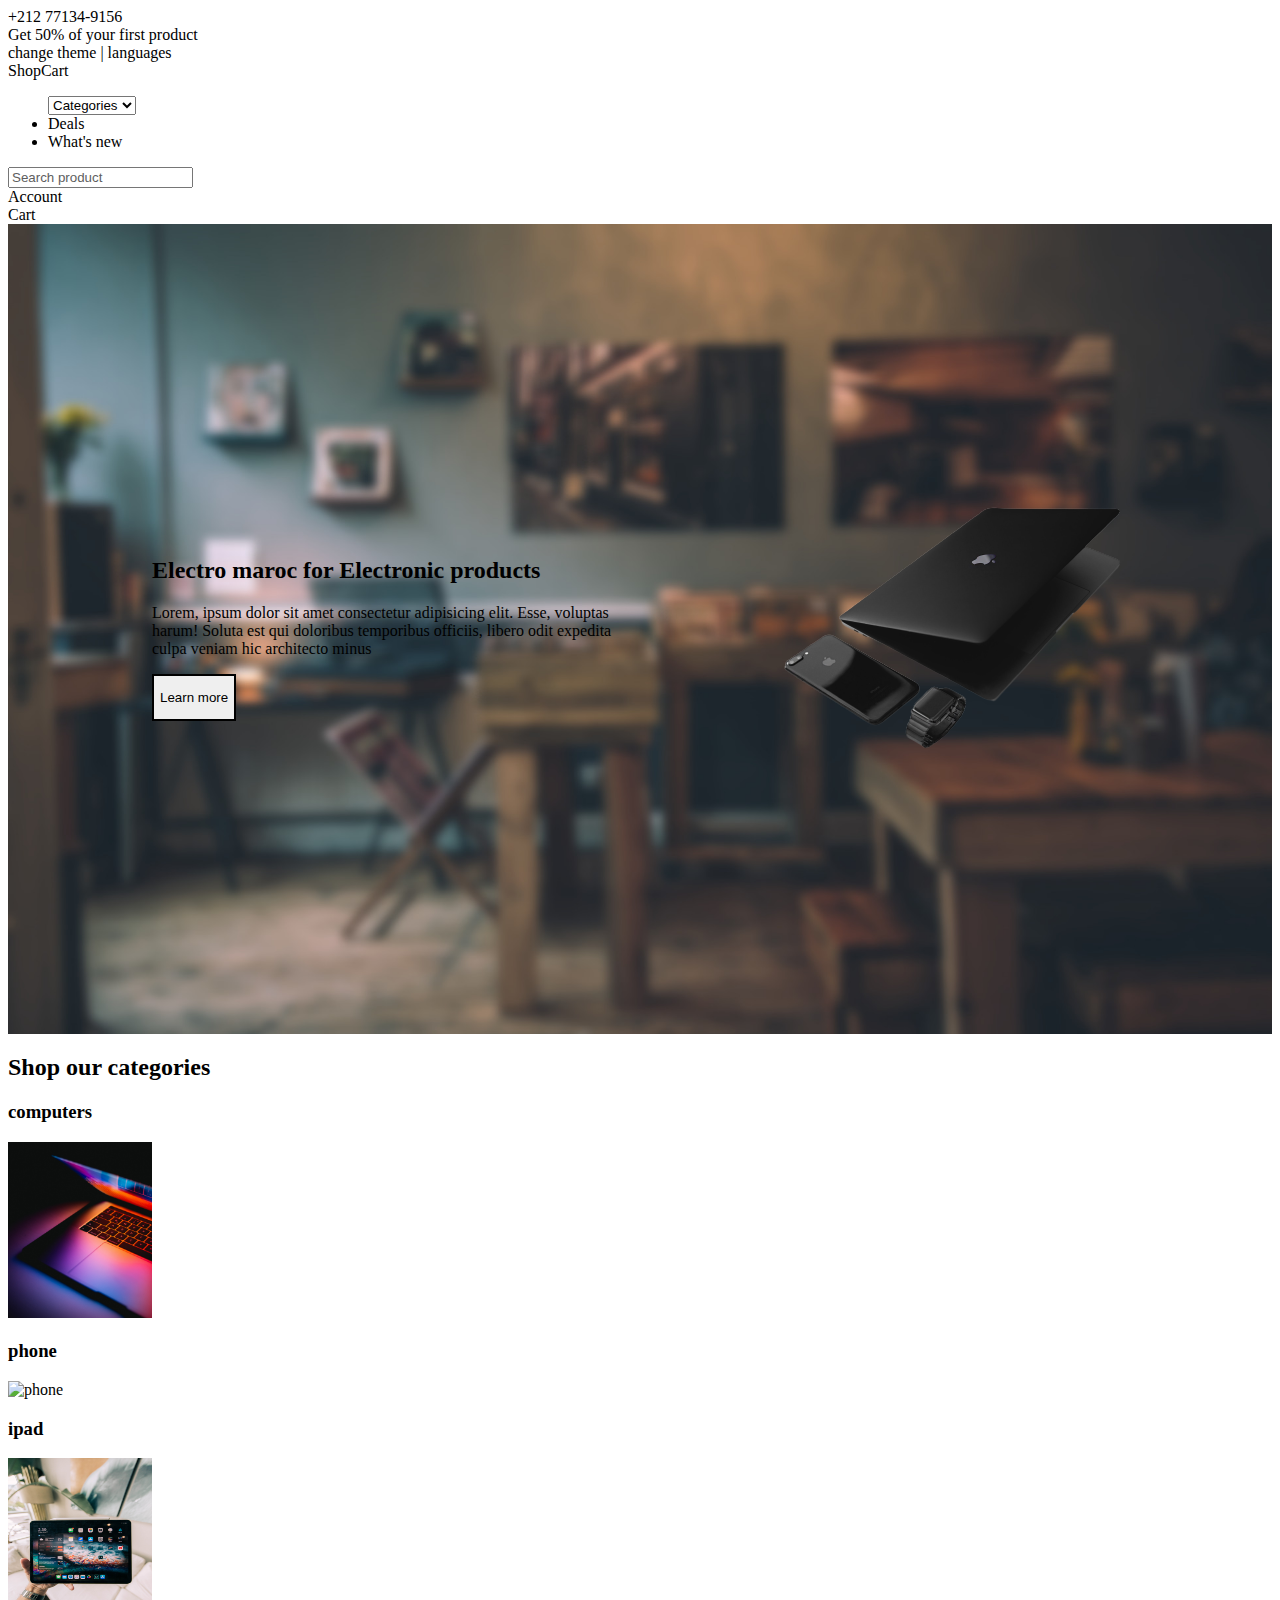
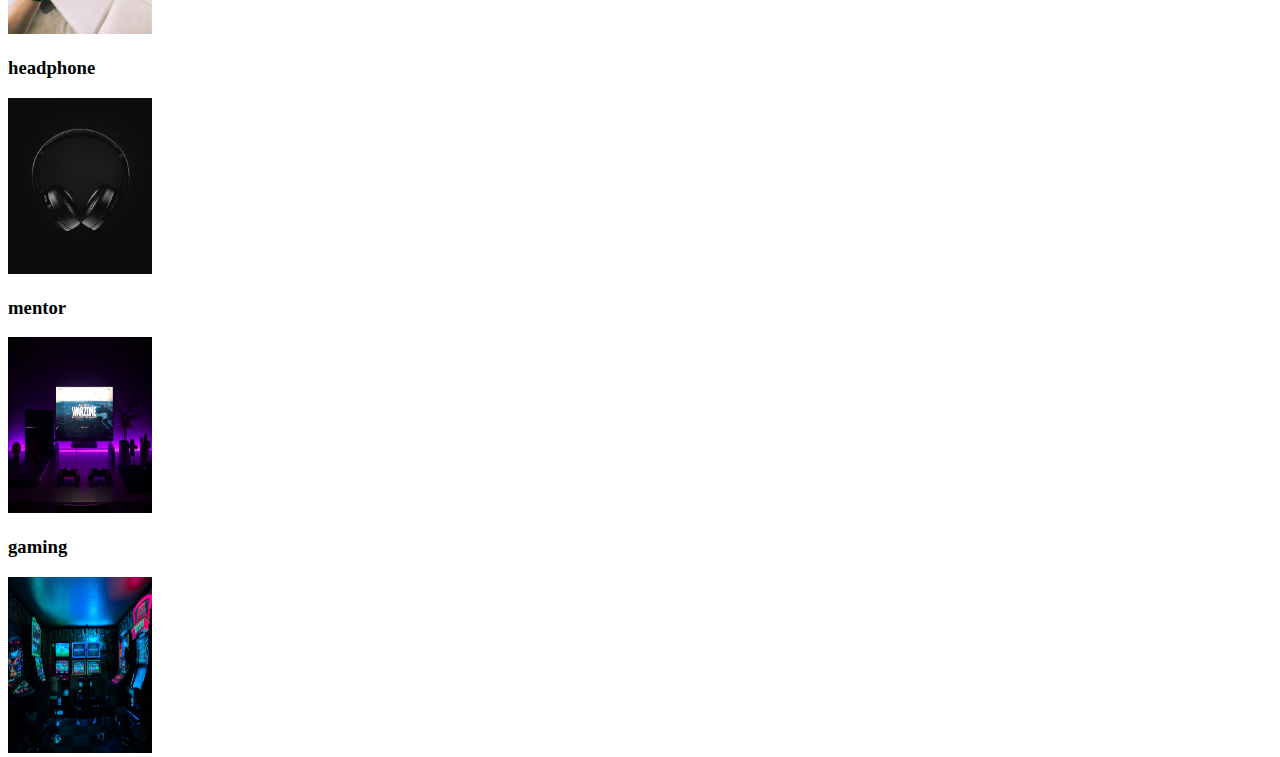
==== view/index.html @ 546fd768 "Getting started with categories" ====
<!DOCTYPE html>
<html lang="en">
<head>
    <meta charset="UTF-8">
    <meta http-equiv="X-UA-Compatible" content="IE=edge">
    <meta name="viewport" content="width=device-width, initial-scale=1.0">
    <title>E-commerce</title>
    <link rel="stylesheet" href="./assets/css/styles.css"></link>
    <link rel="stylesheet" href="./assets/css/tailwind.css">
    <script src="https://cdn.tailwindcss.com"></script>
    <script src="https://kit.fontawesome.com/28113ccba1.js" crossorigin="anonymous"></script>
</head>
<body>




    

    <nav class="navbar font-mono">

        <!-- First section of navbar -->
        <div class="F-navbar bg-green-900 container mx-auto px-12 flex justify-between">
            
            <div class="phone">
                <i class="fa-sharp fa-solid fa-phone text-white"></i>
                <span class="text-white">+212 77134-9156</span>
            </div>

            <div class="announce text-white">Get 50% of your first product</div>

            <div class="options text-white"><span><a>change theme</a></span> | <span><a>languages</a></span></div>
            
        </div>

        <!-- Second section of navbar -->

        <div class="S-navbar h-16 flex justify-around items-center">

            <div class="logo">ShopCart</div>

            <div class="list w-72">

                <ul class="flex justify-between">
                    <select class="cursor-pointer bg-inherit " >
                        <option value="">Categories</option>
                        <option value="">Computers</option>
                        <option value="">Phones</option>
                        <option value="">Tablets</option>
                    </select>
                    <li class="cursor-pointer">Deals</li>
                    <li class="cursor-pointer">What's new</li>
                </ul>

            </div>

            <div class="search relative ">
                <input type="text" class="search-input rounded-full w-64 h-8 text-center bg-gray-200" placeholder="Search product" id="searchInput"/>
                <i class="fa-solid fa-magnifying-glass absolute right-px top-2"></i>
            </div> 

            <div class="features flex justify-between">

                <div class="account flex mx-4 cursor-pointer">
                    <i class="fa-solid fa-user"></i>
                    <span>Account</span>
                </div>

                <div class="cart flex cursor-pointer">
                    <i class="fa-solid fa-cart-shopping"></i>
                    <span>Cart</span>
                </div>
            </div>

        </div>

    </nav>

    <!-- Start hero section -->

    <header class="hero-section relative flex justify-around" style="height: 90vh;">
        
        <div class="content flex flex-col flex-wrap w-96 ">
            <h2 class="text-white text-5xl font-mon mb-12">Electro maroc for <span class="text-lime-200">Electronic</span> products</h2>
            <p class="mb-12 font-semibold text-white">Lorem, ipsum dolor sit amet consectetur adipisicing elit. Esse, voluptas harum! Soluta est qui doloribus temporibus officiis, libero odit expedita culpa veniam hic architecto minus</p>
            <button class="h-btn font-mon flex flex-start w-32 h-8 rounded-full text-lime-300" style="border: 2px solid ;"><p class="text-white mr-6">Learn more</p></button>
        </div>

        <div class="next-to-content ">
            <img src="./assets/images/hero-next-image.png" />
        </div>
        
    </header>

    <!-- Start categories  -->


    <section class="categories">

        <h2>Shop our categories</h2>

        <div class="categories-list flex justify-around m-auto">

            <!-- Category -->
            <div class="computer-cate">

                <h3>computers</h3>
                <img src="./assets/images/computer.jpg" alt="computer">
            </div>

            <!-- Category -->
            <div class="phone-cate">

                <h3>phone</h3>
                <img src="./assets/images/phones.jpg" alt="phone">
            </div>

            <!-- Category -->
            <div class="ipad-cate">

                <h3>ipad</h3>
                <img src="./assets/images/ipad.jpg" alt="ipad">
            </div>

            <!-- Category -->
            <div class="headphone-cate">

                <h3>headphone</h3>
                <img src="./assets/images/headphone.jpg" alt="headphone">
            </div>

            <!-- Category -->
            <div class="mentor-cate">

                <h3>mentor</h3>
                <img src="./assets/images/mentor.jpg" alt="mentor">
            </div>

            <!-- Category -->
            <div class="gamig-cate">

                <h3>gaming</h3>
                <img src="./assets/images/gaming.jpg" alt="gaming">
            </div>



        </div>
    </section>


    <!-- Link javascript files -->    
    <script src="./assets/javascript/script.js"></script>
</body>
</html>
---- view/assets/css/styles.css ----
/* == Start hero section == */ 

.hero-section
{
    background-image: url(../images/heroImage.jpg);
    background-size:cover;
    display: flex;
    align-items: center;
}


.content 
{
    margin-left: 9rem;
}


.search-input::placeholder
{
    color: #5e5e5e;
}
.h-btn:hover 
{
    color: rgb(0, 125, 0);
    transition: all .7s;
}

/* == Animation classes == */

.show
{
    opacity: 1;
}

.hidden 
{
    opacity: 0;
    transition: all 1s;
}


/* == Styling categories == */

.categories
{
    height: 70vh;
}
.categories .categories-list  img 
{
    width: 9rem;
    height: 11rem;
}
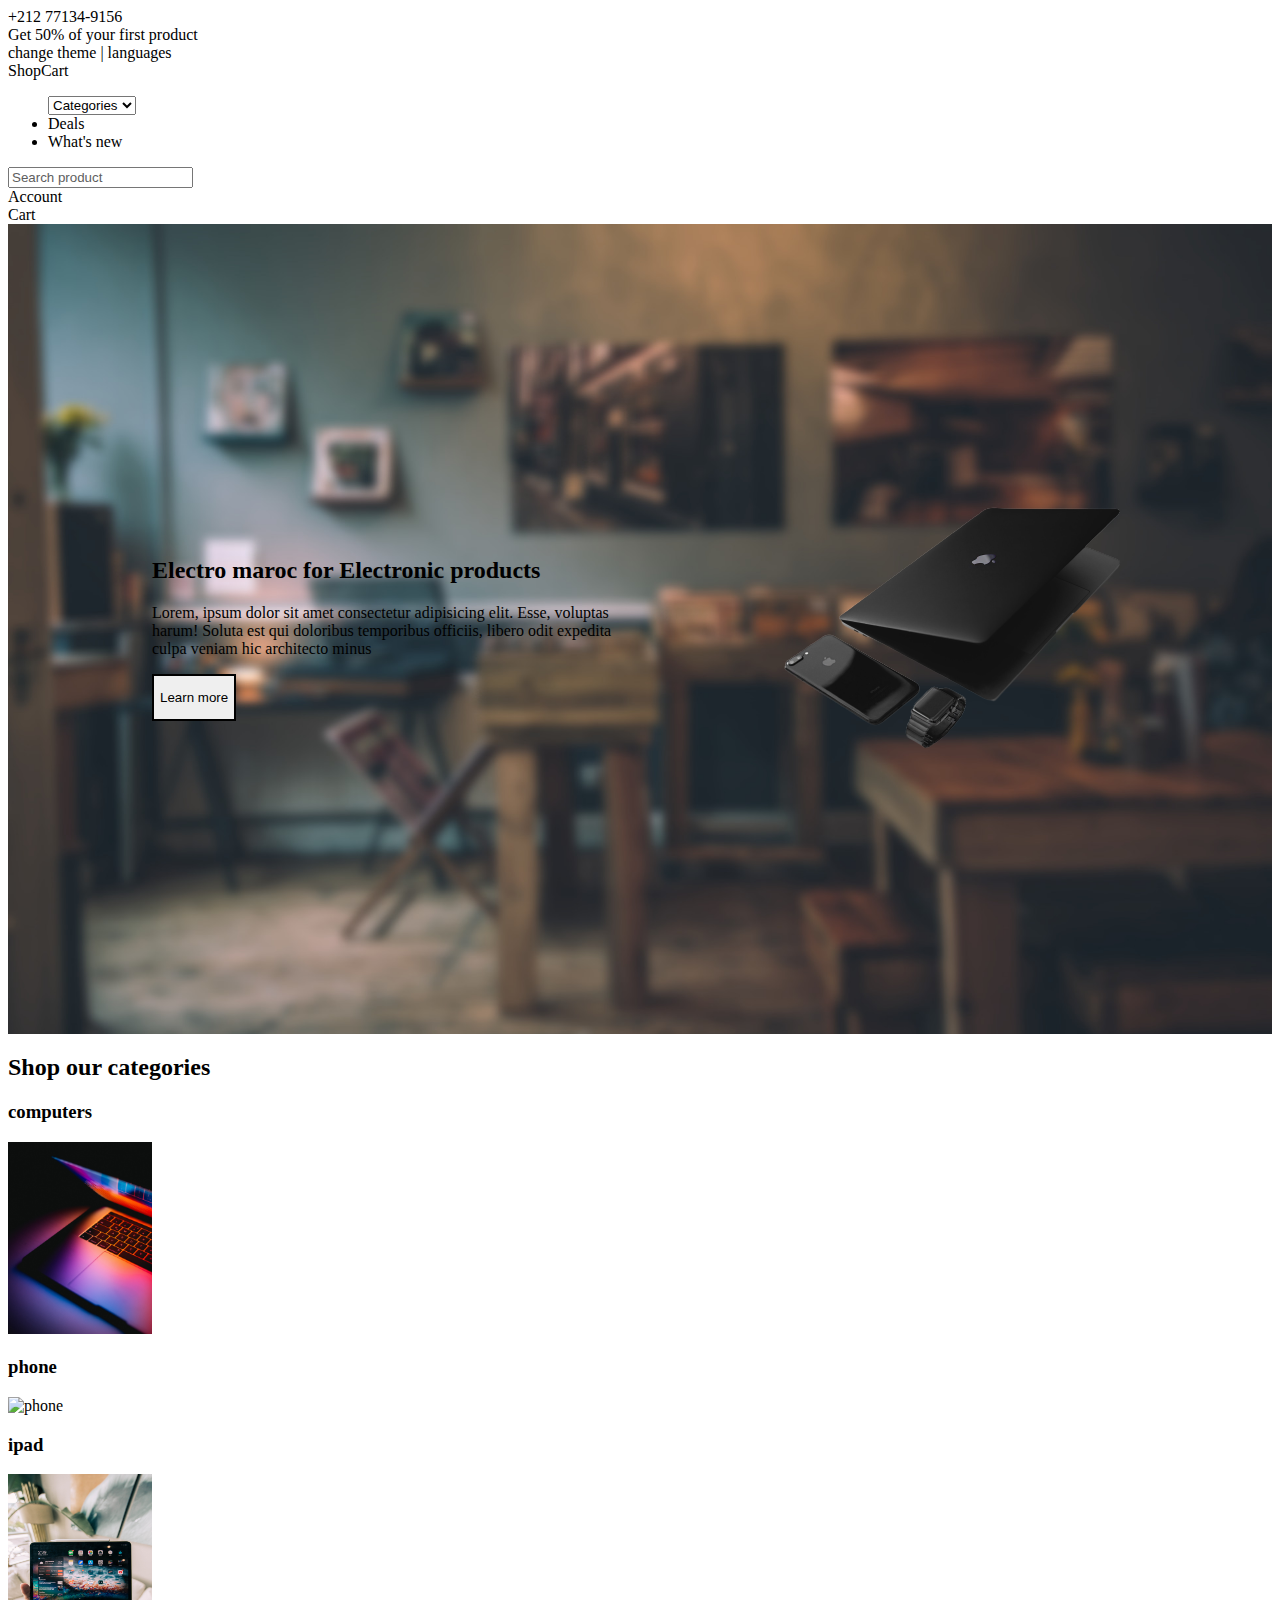
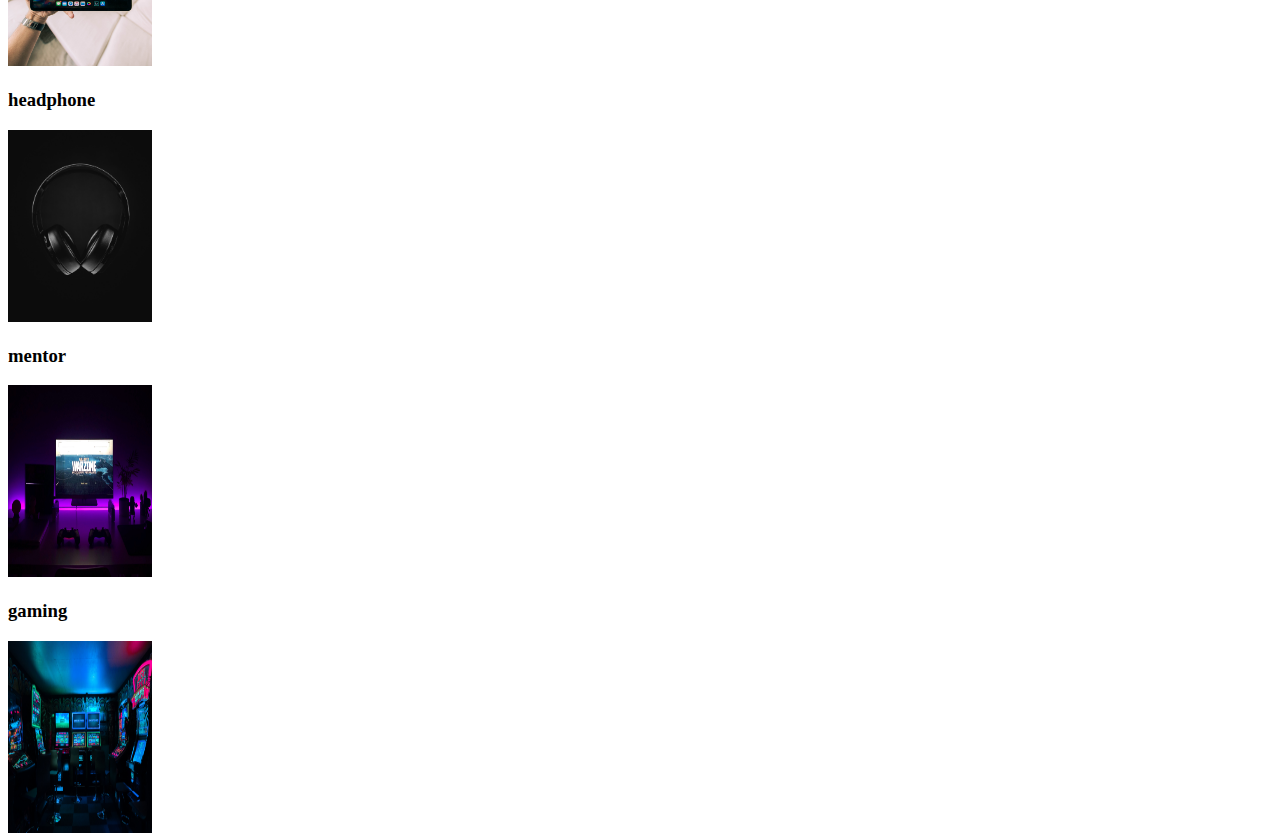
==== commit c7b14a6a: "Add categories section with animations and hover effects with transitions" ====
--- a/view/index.html
+++ b/view/index.html
@@ -42,14 +42,14 @@
             <div class="list w-72">
 
                 <ul class="flex justify-between">
-                    <select class="cursor-pointer bg-inherit " >
+                    <select class="cursor-pointer bg-inherit hover:text-lime-700 transition duration-170 ease-in-out" >
                         <option value="">Categories</option>
                         <option value="">Computers</option>
                         <option value="">Phones</option>
                         <option value="">Tablets</option>
                     </select>
-                    <li class="cursor-pointer">Deals</li>
-                    <li class="cursor-pointer">What's new</li>
+                    <li class="cursor-pointer hover:text-lime-700 hover:text-lime-700 transition duration-170 ease-in-out">Deals</li>
+                    <li class="cursor-pointer hover:text-lime-700 hover:text-lime-700 transition duration-170 ease-in-out">What's new</li>
                 </ul>
 
             </div>
@@ -61,12 +61,12 @@
 
             <div class="features flex justify-between">
 
-                <div class="account flex mx-4 cursor-pointer">
+                <div class="account flex mx-4 cursor-pointer hover:text-lime-700 transition duration-170 ease-in-out">
                     <i class="fa-solid fa-user"></i>
                     <span>Account</span>
                 </div>
 
-                <div class="cart flex cursor-pointer">
+                <div class="cart flex cursor-pointer hover:text-lime-700 transition duration-170 ease-in-out">
                     <i class="fa-solid fa-cart-shopping"></i>
                     <span>Cart</span>
                 </div>
@@ -95,52 +95,52 @@
     <!-- Start categories  -->
 
 
-    <section class="categories">
+    <section class="categories container ">
 
-        <h2>Shop our categories</h2>
+        <h2 class="my-10 mx-7 font-semibold text-neutral-700  font-sans text-2xl">Shop our categories</h2>
 
-        <div class="categories-list flex justify-around m-auto">
+        <div class="categories-list flex justify-evenly m-auto mt-3">
 
             <!-- Category -->
-            <div class="computer-cate">
+            <div class="computer-cate cursor-pointerv hover:animate-pulse">
 
-                <h3>computers</h3>
-                <img src="./assets/images/computer.jpg" alt="computer">
+                <h3 class="font-mono text-white text-lg absolute z-10 mx-7 my-3">computers</h3>
+                <img src="./assets/images/computer.jpg" alt="computer" class="relative rounded-lg">
             </div>
 
             <!-- Category -->
-            <div class="phone-cate">
+            <div class="phone-cate cursor-pointer hover:animate-pulse">
 
-                <h3>phone</h3>
-                <img src="./assets/images/phones.jpg" alt="phone">
+                <h3 class="font-mono text-white text-lg absolute z-10 mx-11 my-3">phone</h3>
+                <img src="./assets/images/phones.jpg" alt="phone" class="relative rounded-lg">
             </div>
 
             <!-- Category -->
-            <div class="ipad-cate">
+            <div class="ipad-cate cursor-pointer hover:animate-pulse">
 
-                <h3>ipad</h3>
-                <img src="./assets/images/ipad.jpg" alt="ipad">
+                <h3 class="font-mono text-white text-lg absolute z-10 mx-11 my-3">ipad</h3>
+                <img src="./assets/images/ipad.jpg" alt="ipad" class="relative rounded-lg">
             </div>
 
             <!-- Category -->
-            <div class="headphone-cate">
+            <div class="headphone-cate cursor-pointer hover:animate-pulse">
 
-                <h3>headphone</h3>
-                <img src="./assets/images/headphone.jpg" alt="headphone">
+                <h3 class="font-mono text-white text-lg absolute z-10 mx-7 my-3">headphone</h3>
+                <img src="./assets/images/headphone.jpg" alt="headphone" class="relative rounded-lg">
             </div>
 
             <!-- Category -->
-            <div class="mentor-cate">
+            <div class="mentor-cate cursor-pointer hover:animate-pulse">
 
-                <h3>mentor</h3>
-                <img src="./assets/images/mentor.jpg" alt="mentor">
+                <h3 class="font-mono text-white text-lg absolute z-10 mx-10 my-3">mentor</h3>
+                <img src="./assets/images/mentor.jpg" alt="mentor" class="relative rounded-lg">
             </div>
 
             <!-- Category -->
-            <div class="gamig-cate">
+            <div class="gaming-cate cursor-pointer hover:animate-pulse">
 
-                <h3>gaming</h3>
-                <img src="./assets/images/gaming.jpg" alt="gaming">
+                <h3 class="font-mono text-white text-lg absolute z-10 mx-10 my-3">gaming</h3>
+                <img src="./assets/images/gaming.jpg" alt="gaming" class="relative rounded-lg">
             </div>
 
 
--- a/view/assets/css/styles.css
+++ b/view/assets/css/styles.css
@@ -48,5 +48,5 @@
 .categories .categories-list  img 
 {
     width: 9rem;
-    height: 11rem;
+    height: 12rem;
 }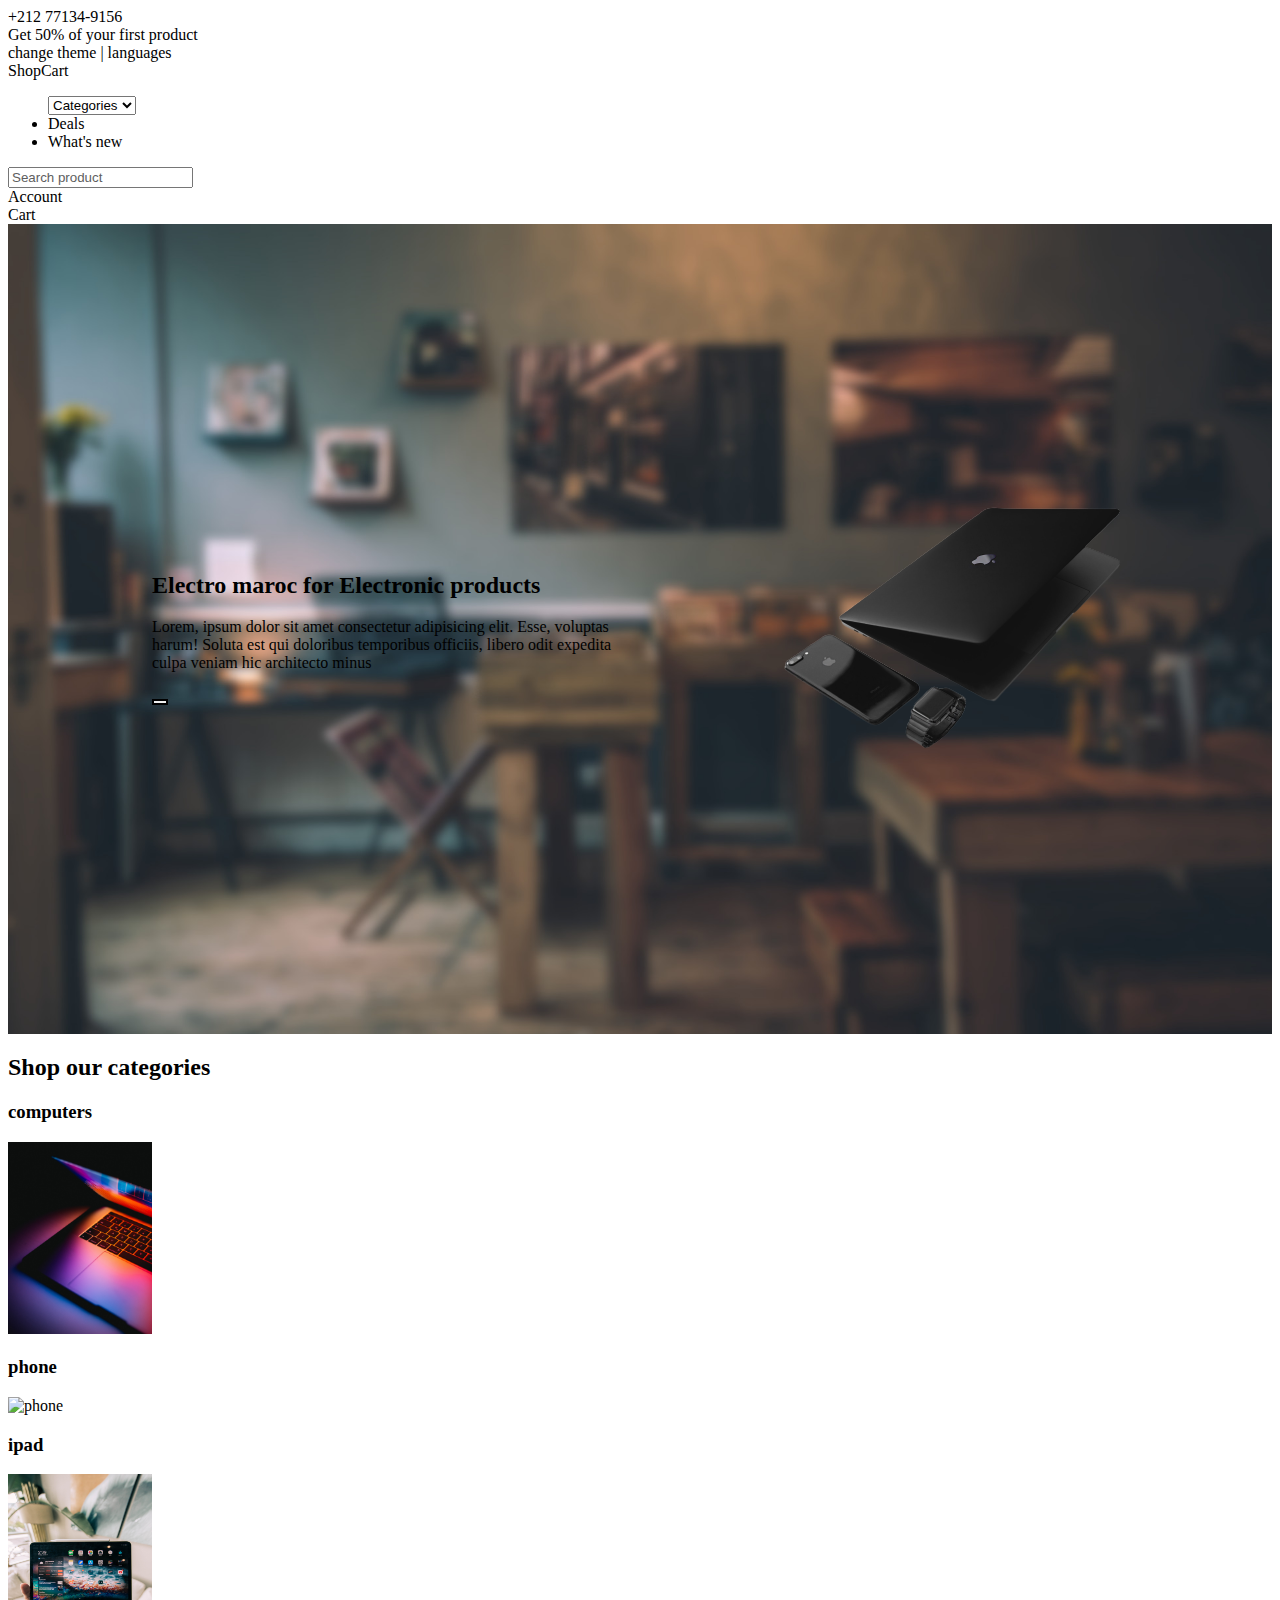
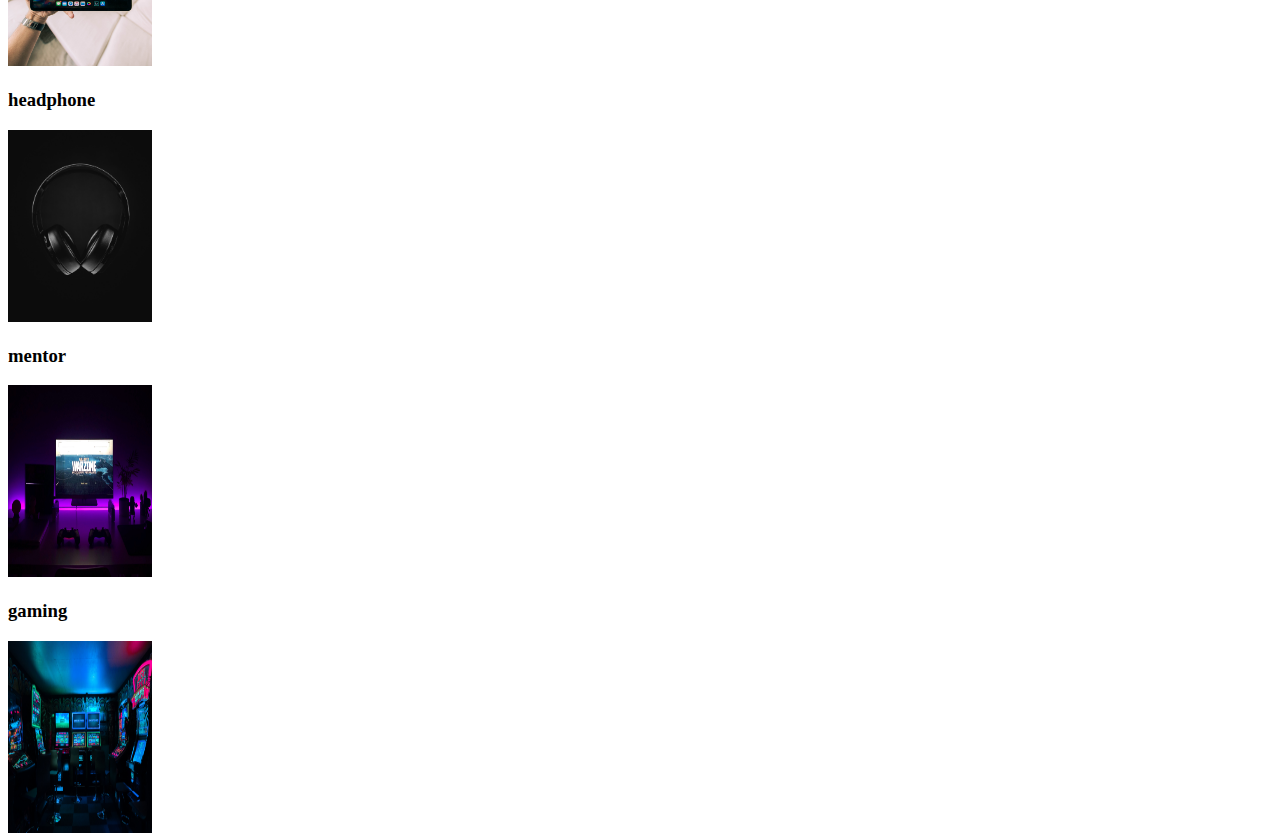
==== commit 569d7cf2: "change button" ====
--- a/view/index.html
+++ b/view/index.html
@@ -83,10 +83,10 @@
         <div class="content flex flex-col flex-wrap w-96 ">
             <h2 class="text-white text-5xl font-mon mb-12">Electro maroc for <span class="text-lime-200">Electronic</span> products</h2>
             <p class="mb-12 font-semibold text-white">Lorem, ipsum dolor sit amet consectetur adipisicing elit. Esse, voluptas harum! Soluta est qui doloribus temporibus officiis, libero odit expedita culpa veniam hic architecto minus</p>
-            <button class="h-btn font-mon flex flex-start w-32 h-8 rounded-full text-lime-300" style="border: 2px solid ;"><p class="text-white mr-6">Learn more</p></button>
+            <button class="h-btn font-mon flex flex-start w-10 h-10 rounded-full text-lime-300 animate-bounce" style="border: 2px solid ;"><i class="fa-solid fa-arrow-down mx-3 my-2"></i></button>
         </div>
 
-        <div class="next-to-content ">
+        <div class="next-to-content">
             <img src="./assets/images/hero-next-image.png" />
         </div>
         
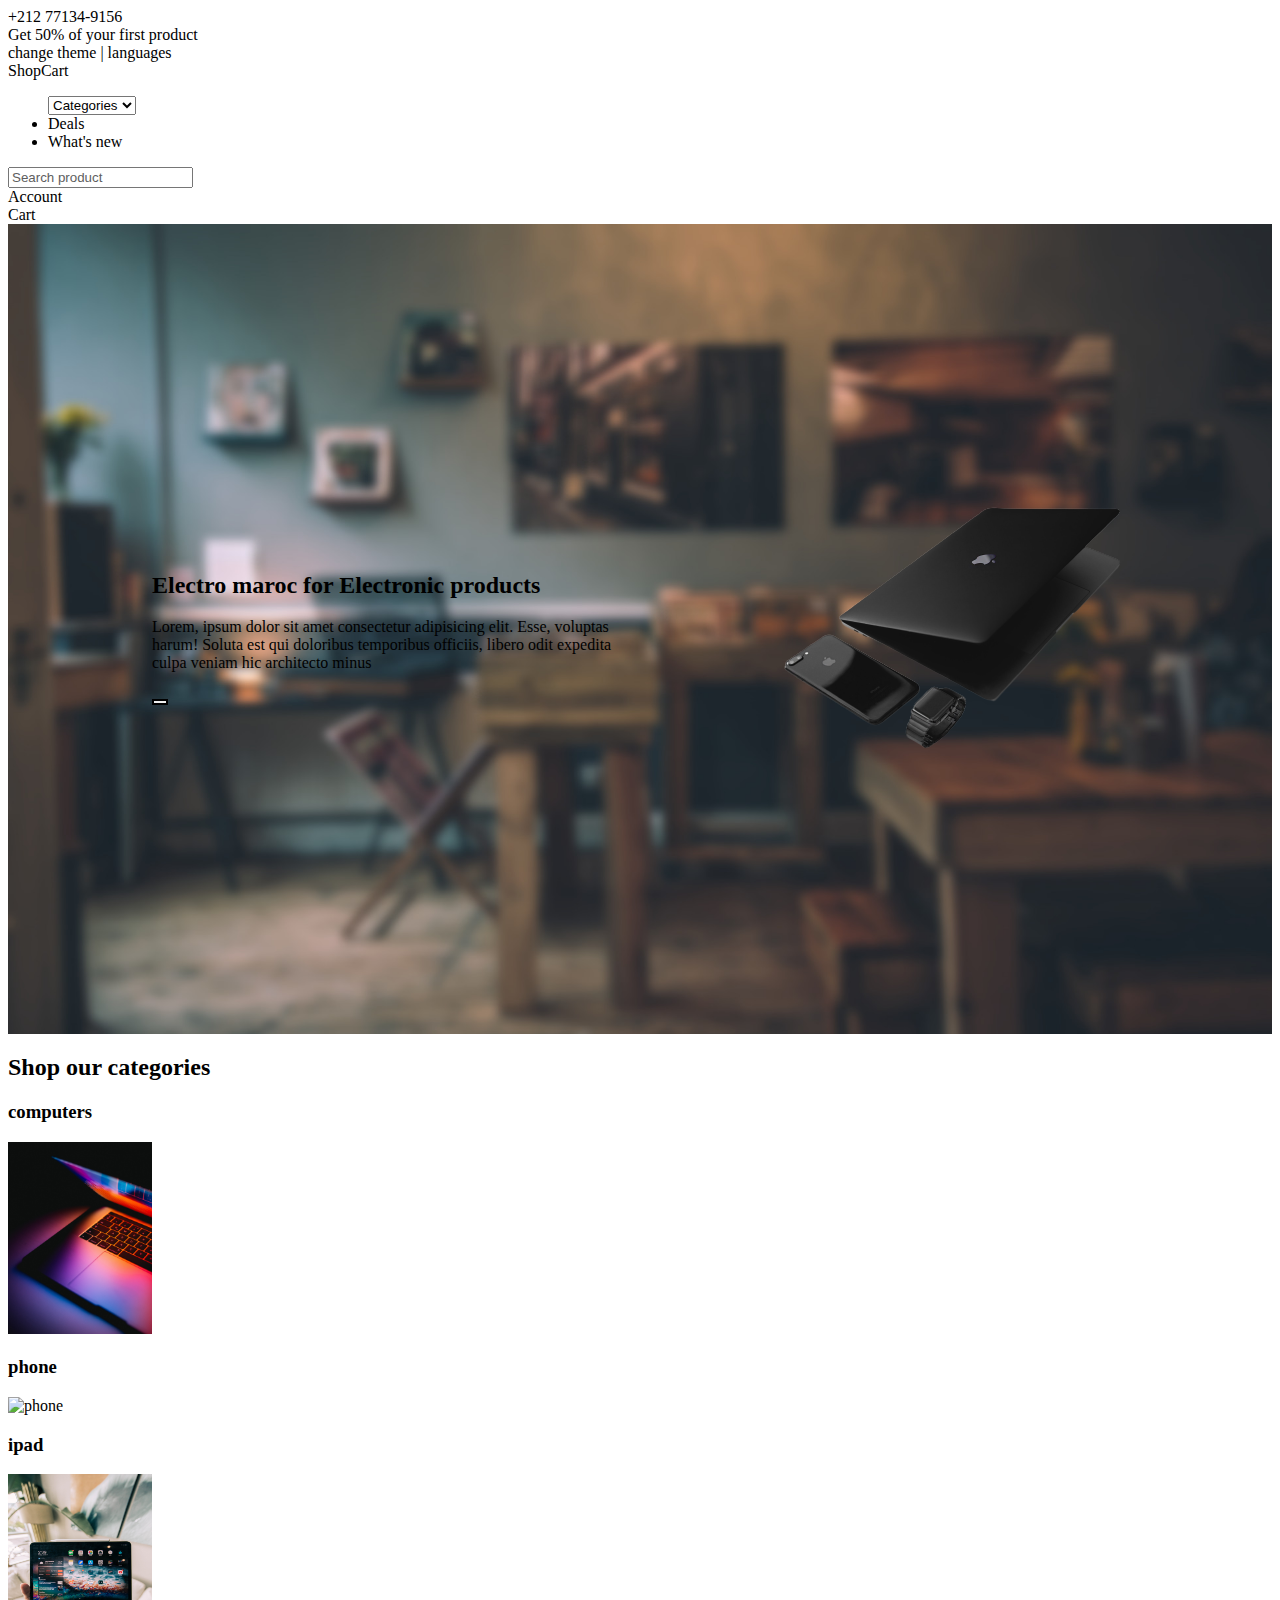
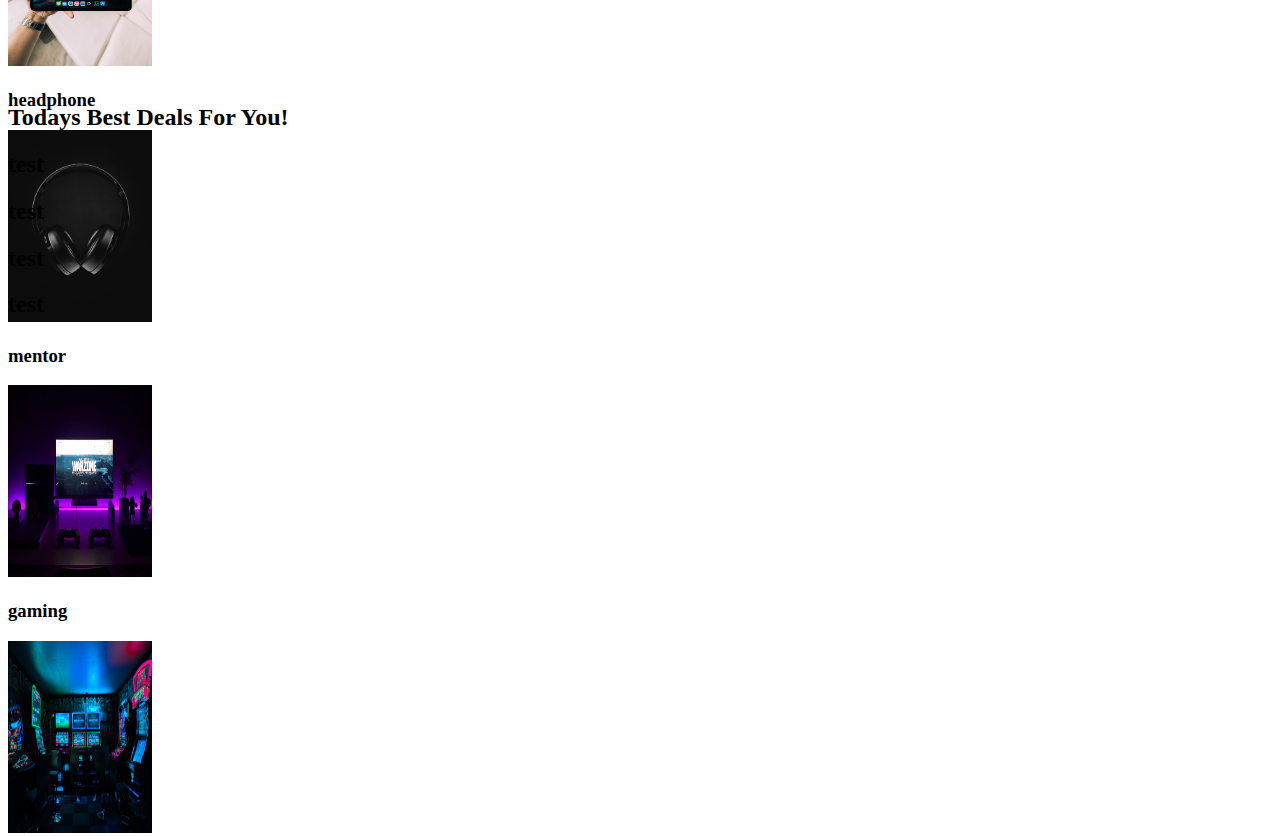
==== commit 1f680155: "Add best deals section" ====
--- a/view/index.html
+++ b/view/index.html
@@ -146,6 +146,109 @@
 
 
         </div>
+
+    </section>
+
+    <!-- Start best deals section -->
+
+    <section class="overflow-auto">
+
+        <h2 class="my-7 mx-7 font-semibold text-neutral-700  font-sans text-2xl">Todays Best Deals For You!</h2>
+
+        <div class="deals-list categories-list flex justify-evenly m-auto mt-3">
+
+            <!-- Firdt product  -->
+            <div class="product bg-green-900 product w-64 h-64 rounded-xl">
+
+                <div class="deals-image">
+                    <!-- An image will go here --> 
+                    <!-- an icon will go here --> 
+                    <h2>test</h2>
+                </div>
+    
+                <div class="deals-description">
+    
+                    <div class="deals-descirption-content">
+    
+                    </div>
+                    <div class="deals-price">
+    
+                    </div>
+                </div>
+                
+            </div>
+
+            <!-- Second product -->
+
+            <div class="product bg-green-900 product w-64 h-64 rounded-xl">
+
+                <div class="deals-image bg-green-900">
+                    <!-- An image will go here --> 
+                    <!-- an icon will go here --> 
+                    <h2>test</h2>
+                </div>
+    
+                <div class="deals-description">
+    
+                    <div class="deals-descirption-content">
+    
+                    </div>
+                    <div class="deals-price">
+    
+                    </div>
+                </div>
+                
+            </div>
+
+            <!-- Third product -->
+
+            <div class="product bg-green-900 product w-64 h-64 rounded-xl">
+
+                <div class="deals-image bg-green-900">
+                    <!-- An image will go here --> 
+                    <!-- an icon will go here --> 
+                    <h2>test</h2>
+                </div>
+    
+                <div class="deals-description">
+    
+                    <div class="deals-descirption-content">
+    
+                    </div>
+                    <div class="deals-price">
+    
+                    </div>
+                </div>
+                
+            </div>
+
+            <!-- Fourth product -->
+
+            <div class="product bg-green-900 product w-64 h-64 rounded-xl">
+
+                <div class="deals-image bg-green-900">
+                    <!-- An image will go here --> 
+                    <!-- an icon will go here --> 
+                    <h2>test</h2>
+                </div>
+    
+                <div class="deals-description">
+    
+                    <div class="deals-descirption-content">
+    
+                    </div>
+                    <div class="deals-price">
+    
+                    </div>
+                </div>
+                
+            </div>
+
+            
+            
+
+        </div>        
+
     </section>
 
 
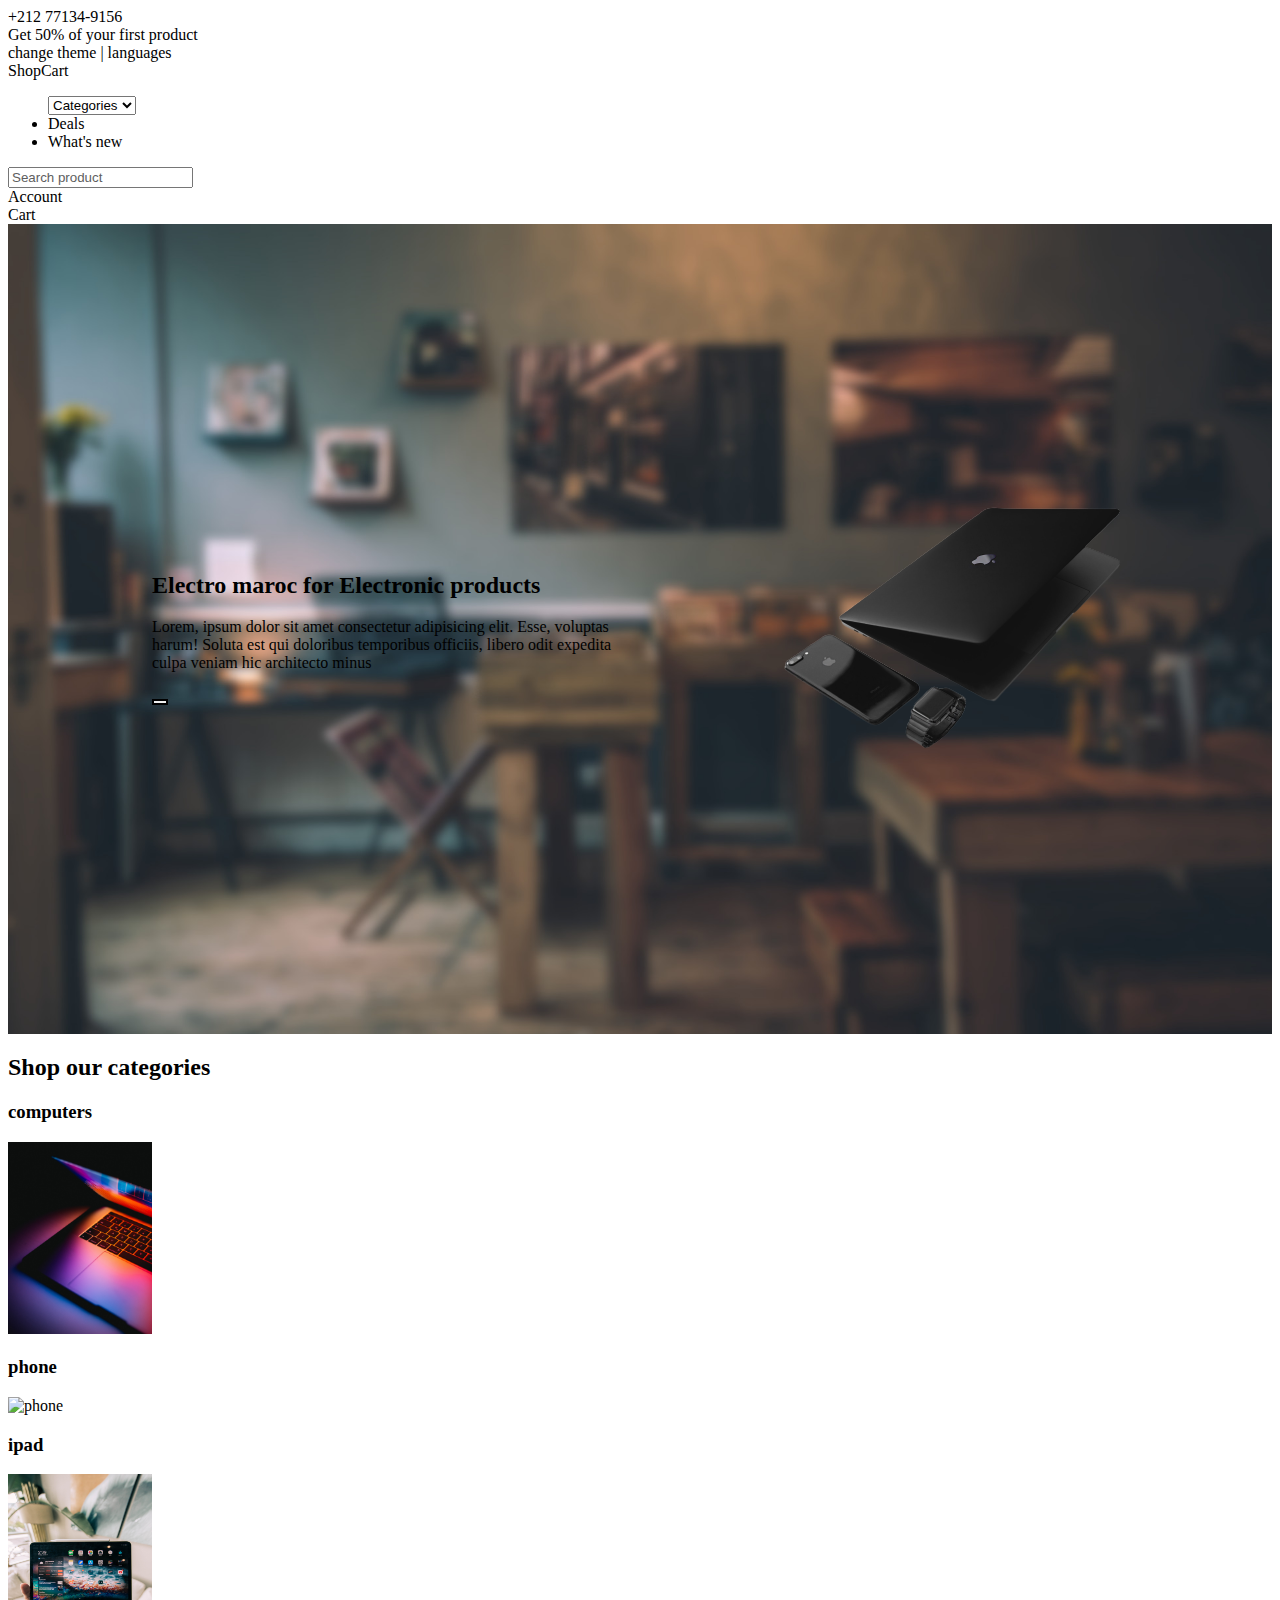
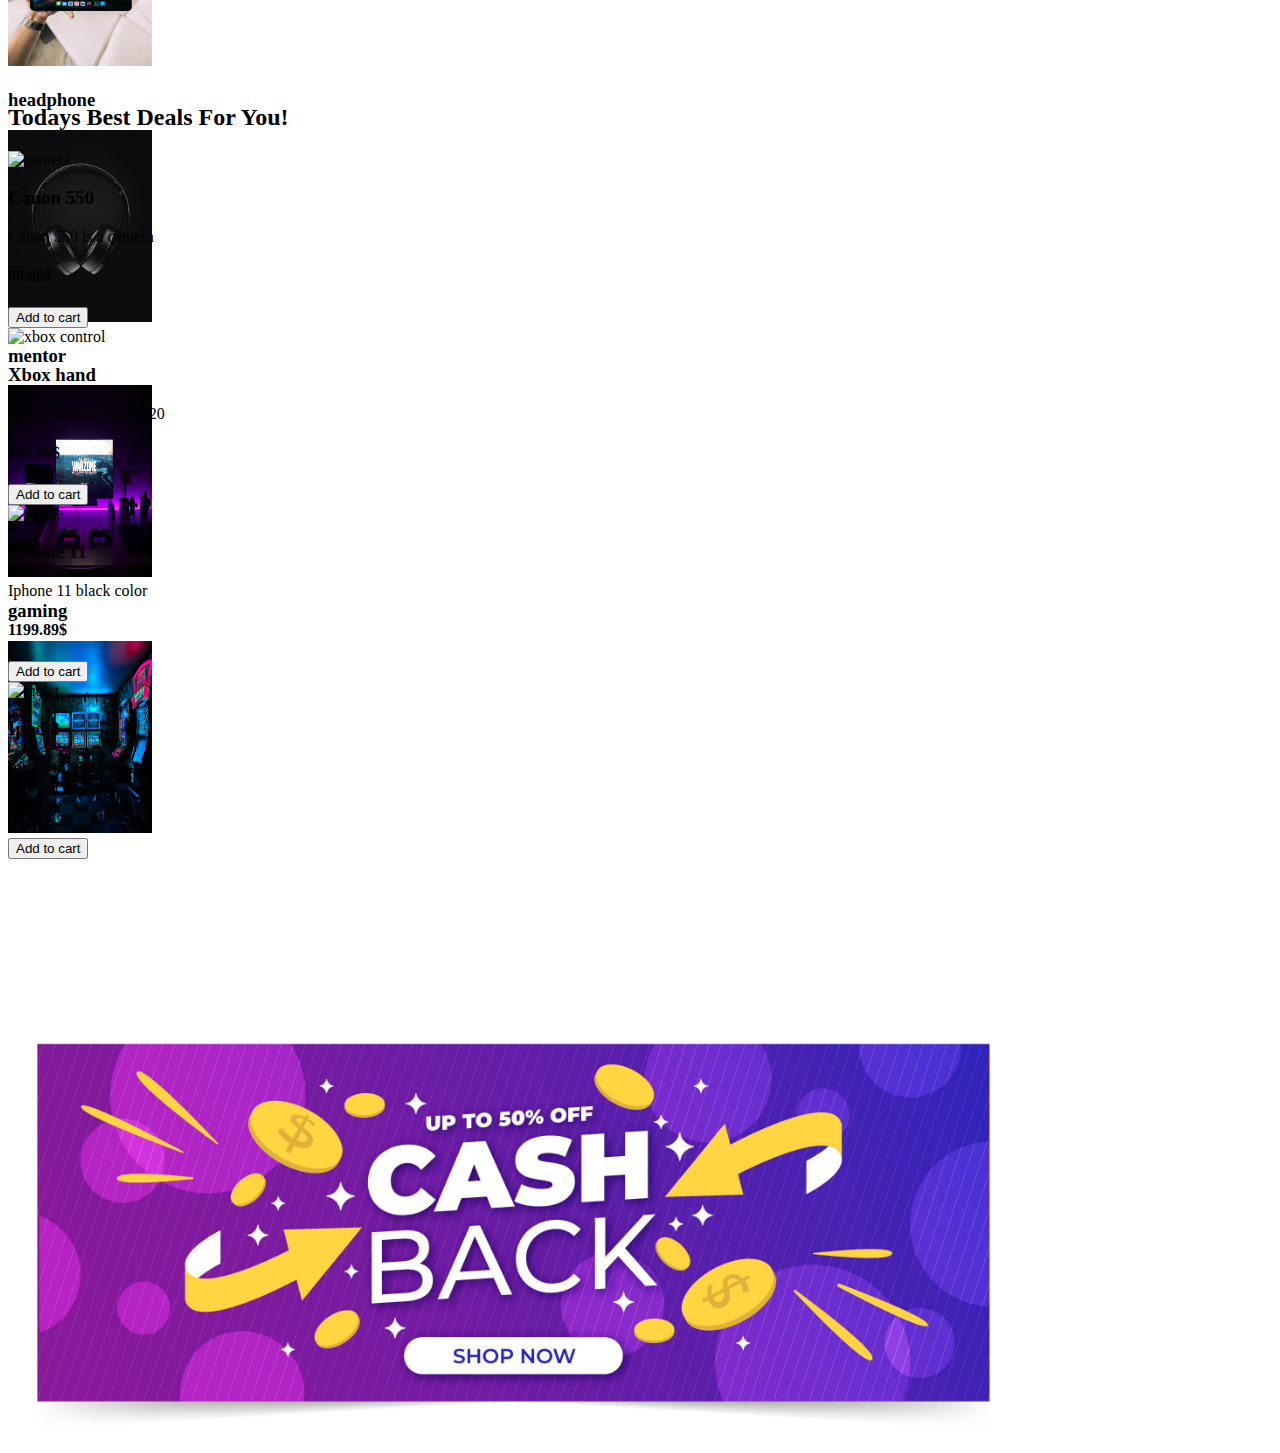
==== commit d190fb24: "Add banner section" ====
--- a/view/index.html
+++ b/view/index.html
@@ -56,18 +56,18 @@
 
             <div class="search relative ">
                 <input type="text" class="search-input rounded-full w-64 h-8 text-center bg-gray-200" placeholder="Search product" id="searchInput"/>
-                <i class="fa-solid fa-magnifying-glass absolute right-px top-2"></i>
+                <i class="fa-solid fa-magnifying-glass absolute right-3 top-2"></i>
             </div> 
 
             <div class="features flex justify-between">
 
                 <div class="account flex mx-4 cursor-pointer hover:text-lime-700 transition duration-170 ease-in-out">
-                    <i class="fa-solid fa-user"></i>
+                    <i class="fa-solid fa-user mx-2 my-1"></i>
                     <span>Account</span>
                 </div>
 
                 <div class="cart flex cursor-pointer hover:text-lime-700 transition duration-170 ease-in-out">
-                    <i class="fa-solid fa-cart-shopping"></i>
+                    <i class="fa-solid fa-cart-shopping mx-2 my-1"></i>
                     <span>Cart</span>
                 </div>
             </div>
@@ -87,7 +87,9 @@
         </div>
 
         <div class="next-to-content">
+
             <img src="./assets/images/hero-next-image.png" />
+
         </div>
         
     </header>
@@ -99,7 +101,7 @@
 
         <h2 class="my-10 mx-7 font-semibold text-neutral-700  font-sans text-2xl">Shop our categories</h2>
 
-        <div class="categories-list flex justify-evenly m-auto mt-3">
+        <div class="categories-list flex justify-evenly m-auto mt-3 overflow-x-auto">
 
             <!-- Category -->
             <div class="computer-cate cursor-pointerv hover:animate-pulse">
@@ -151,105 +153,173 @@
 
     <!-- Start best deals section -->
 
-    <section class="overflow-auto">
-
-        <h2 class="my-7 mx-7 font-semibold text-neutral-700  font-sans text-2xl">Todays Best Deals For You!</h2>
+    <section style="height: 100vh" class="overflow-x-auto">
+
+        <h2 class="my-7 mx-7 font-semibold text-neutral-700 font-sans text-2xl">Todays Best Deals For You!</h2>
 
         <div class="deals-list categories-list flex justify-evenly m-auto mt-3">
 
-            <!-- Firdt product  -->
-            <div class="product bg-green-900 product w-64 h-64 rounded-xl">
-
-                <div class="deals-image">
-                    <!-- An image will go here --> 
-                    <!-- an icon will go here --> 
-                    <h2>test</h2>
-                </div>
-    
-                <div class="deals-description">
-    
-                    <div class="deals-descirption-content">
-    
-                    </div>
-                    <div class="deals-price">
-    
-                    </div>
+            <!-- First product  -->
+            <div class="product" >
+
+                <div class="deals-image relative m-auto  bg-zinc-200 w-64 h-64 rounded-xl">
+
+                    <i class="fa-regular fa-heart mx-5 mt-5" id="heart"></i>
+                    <img src="./assets/images/CameraNoBg.png" alt="camera" class="m-auto">
+                    
+                </div>
+    
+                <div class="deals-description flex justify-between m-auto my-5" style="width: 90%;" >
+    
+                    <div class="deals-descirption-content font-mono" style="width: 70%;">
+
+                        <h3 class="">Canon 550</h3>
+                        <p class="text-xs text-grey">Canon 550 is a camera</p>
+
+                    </div>
+
+                    <div class="deals-price" style="width: 20%;">
+
+                        <h4 class="text-grey font-semibold">99.89$</h4>
+                        
+                    </div>
+
+                </div>
+
+
+                <div class="button my-6 mx-3">
+                    <button class="border-2 border-stone-800 rounded-full px-3 py-1 hover:text-lime-700 hover:border-lime-800"><span class="font-mono text-sm">Add to cart</span></button>
                 </div>
                 
             </div>
 
+            
+
             <!-- Second product -->
 
-            <div class="product bg-green-900 product w-64 h-64 rounded-xl">
-
-                <div class="deals-image bg-green-900">
-                    <!-- An image will go here --> 
-                    <!-- an icon will go here --> 
-                    <h2>test</h2>
-                </div>
-    
-                <div class="deals-description">
-    
-                    <div class="deals-descirption-content">
-    
-                    </div>
-                    <div class="deals-price">
-    
-                    </div>
-                </div>
-                
-            </div>
+            <div class="product">
+
+                <div class="product bg-zinc-200 product w-64 h-64 rounded-xl">
+
+                    <div class="deals-image relative m-auto">
+                        <i class="fa-regular fa-heart mx-5 mt-5" id="heart"></i> 
+                        <img src="./assets/images/conNobg.png" alt="xbox control" class="m-auto"> 
+                    </div>
+        
+                    <div class="deals-description flex justify-between m-auto my-10" style="width: 90%;" >
+        
+                        <div class="deals-descirption-content font-mono" style="width: 70%;">
+    
+                            <h3 class="">Xbox hand</h3>
+                            <p class="text-xs text-grey">Xbox hand for Xbox320</p>
+    
+                        </div>
+    
+                        <div class="deals-price" style="width: 20%;">
+    
+                            <h4 class="text-grey font-semibold">199.89$</h4>
+                            
+                        </div>
+    
+                    </div>
+    
+                    <div class="button my-6 mx-3">
+                        <button class="border-2 border-stone-800 rounded-full px-3 py-1 hover:text-lime-700 hover:border-lime-800"><span class="font-mono text-sm">Add to cart</span></button>
+                    </div>
+                    
+                </div>
+
+            </div>
+
+            
 
             <!-- Third product -->
 
-            <div class="product bg-green-900 product w-64 h-64 rounded-xl">
-
-                <div class="deals-image bg-green-900">
-                    <!-- An image will go here --> 
-                    <!-- an icon will go here --> 
-                    <h2>test</h2>
-                </div>
-    
-                <div class="deals-description">
-    
-                    <div class="deals-descirption-content">
-    
-                    </div>
-                    <div class="deals-price">
-    
-                    </div>
-                </div>
-                
-            </div>
+            <div class="product">
+
+                <div class="product bg-zinc-200 product w-64 h-64 rounded-xl">
+
+                    <div class="deals-image">
+                        <i class="fa-regular fa-heart mx-5 mt-5" id="heart"></i>
+                        <img src="./assets/images/phoneBg.png" alt="phone" class="m-auto"> 
+                    </div>
+        
+                    <div class="deals-description flex justify-between m-auto my-10" style="width: 90%;" >
+        
+                        <div class="deals-descirption-content font-mono" style="width: 70%;">
+    
+                            <h3 class="">Iphone 11</h3>
+                            <p class="text-xs text-grey">Iphone 11 black color</p>
+    
+                        </div>
+    
+                        <div class="deals-price" style="width: 20%;">
+    
+                            <h4 class="text-grey font-semibold">1199.89$</h4>
+                            
+                        </div>
+    
+                    </div>
+    
+                    <div class="button my-6 mx-3">
+                        <button class="border-2 border-stone-800 rounded-full px-3 py-1 hover:text-lime-700 hover:border-lime-800"><span class="font-mono text-sm">Add to cart</span></button>
+                    </div>
+                    
+                    
+                </div>
+
+            </div>
+
+            
 
             <!-- Fourth product -->
 
-            <div class="product bg-green-900 product w-64 h-64 rounded-xl">
-
-                <div class="deals-image bg-green-900">
-                    <!-- An image will go here --> 
-                    <!-- an icon will go here --> 
-                    <h2>test</h2>
-                </div>
-    
-                <div class="deals-description">
-    
-                    <div class="deals-descirption-content">
-    
-                    </div>
-                    <div class="deals-price">
-    
-                    </div>
-                </div>
-                
-            </div>
-
-            
-            
+            <div class="product">
+
+                <div class="product bg-zinc-200 product w-64 h-64 rounded-xl">
+
+                    <div class="deals-image">
+                        <i class="fa-regular fa-heart mx-5 mt-5" id="heart"></i> 
+                        <img src="./assets/images/tabletNoBg.png" alt="tablet" class="m-auto">
+                    </div>
+        
+                    <div class="deals-description flex justify-between m-auto my-10" style="width: 90%;" >
+        
+                        <div class="deals-descirption-content font-mono" style="width: 70%;">
+    
+                            <h3 class="">Ipad 8</h3>
+                            <p class="text-xs text-grey">Ipad 8 for desingers</p>
+    
+                        </div>
+    
+                        <div class="deals-price" style="width: 20%;">
+    
+                            <h4 class="text-grey font-semibold">399.89$</h4>
+                            
+                        </div>
+    
+                    </div>
+    
+                    <div class="button my-6 mx-3">
+                        <button class="border-2 border-stone-800 rounded-full px-3 py-1 hover:text-lime-700 hover:border-lime-800"><span class="font-mono text-sm">Add to cart</span></button>
+                    </div>
+                    
+                </div>
+
+            </div>
+
 
         </div>        
 
     </section>
+
+    <!-- Cash back banner  -->
+
+    <div class="cash-banner flex items-center justify-center">
+
+        <img src="./assets/images/banner.jpg" alt="cash back banner" style="width: 80%;">
+
+    </div>
 
 
     <!-- Link javascript files -->    
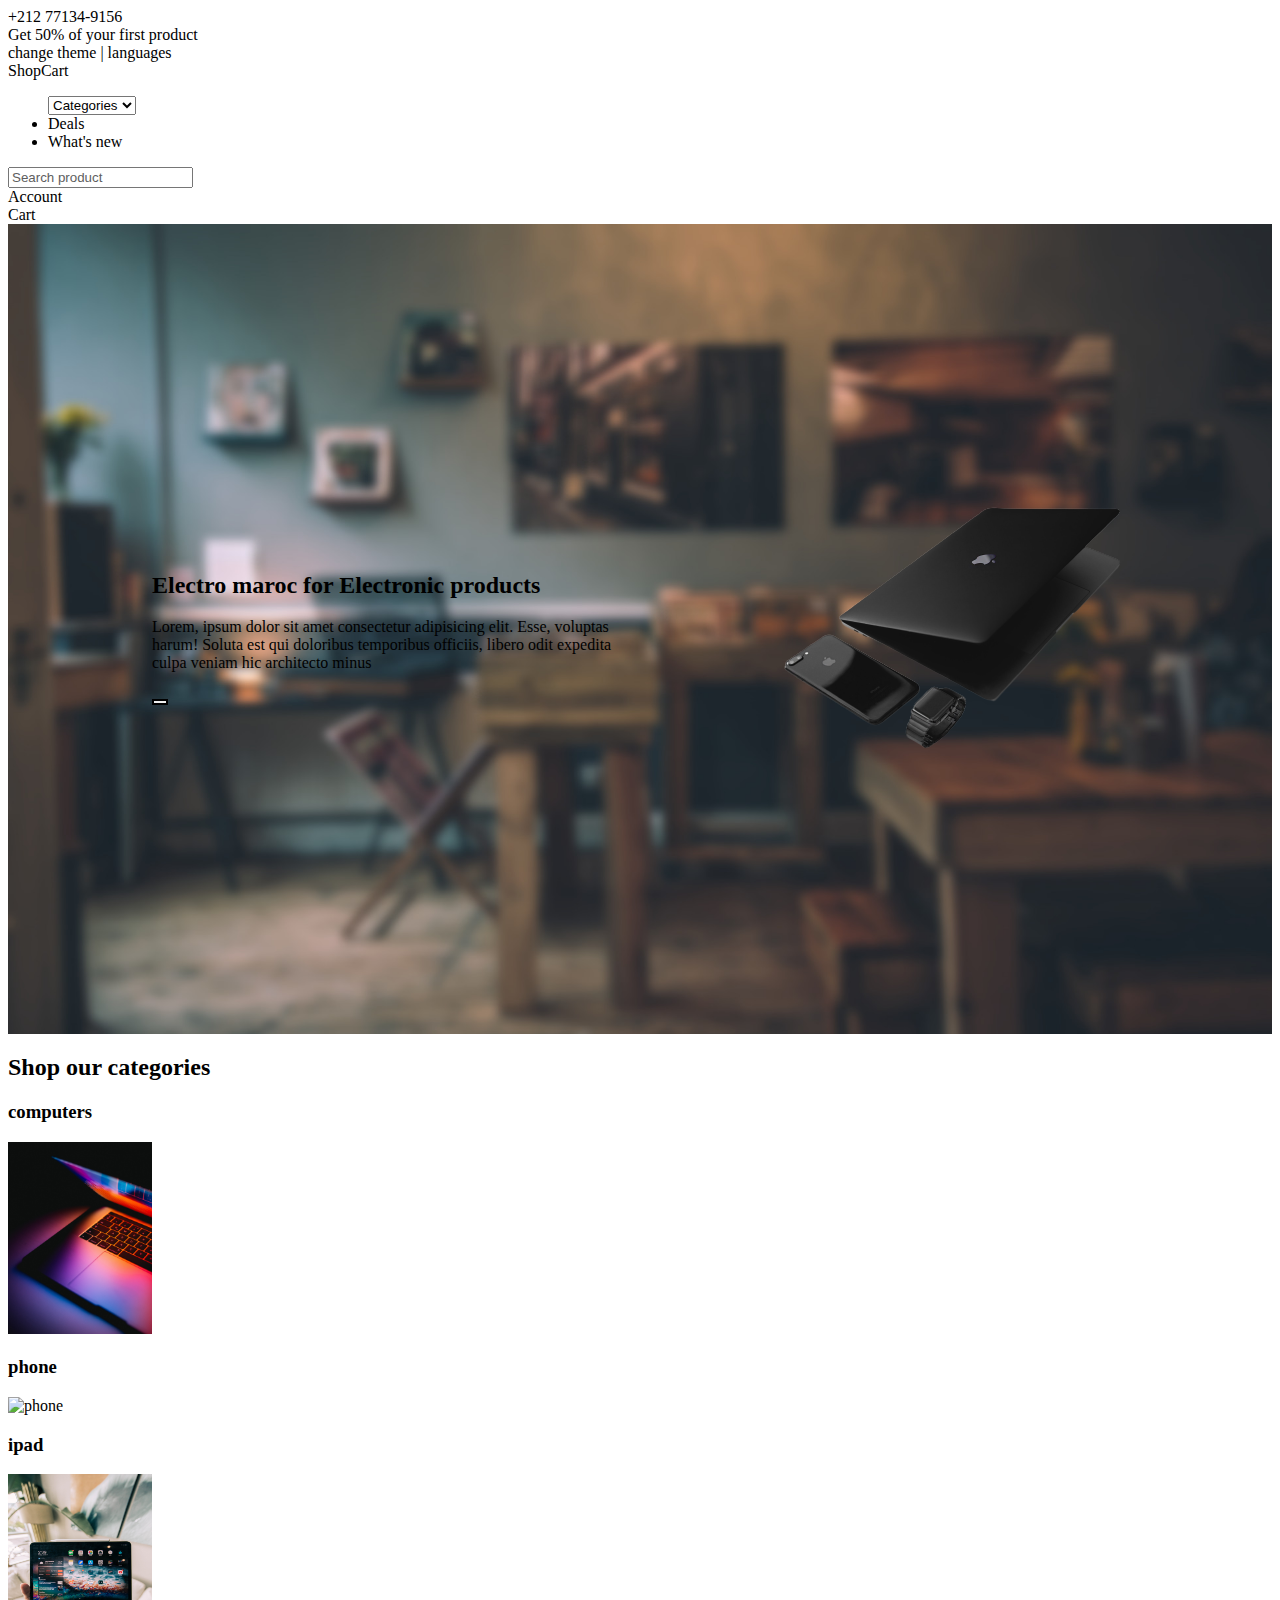
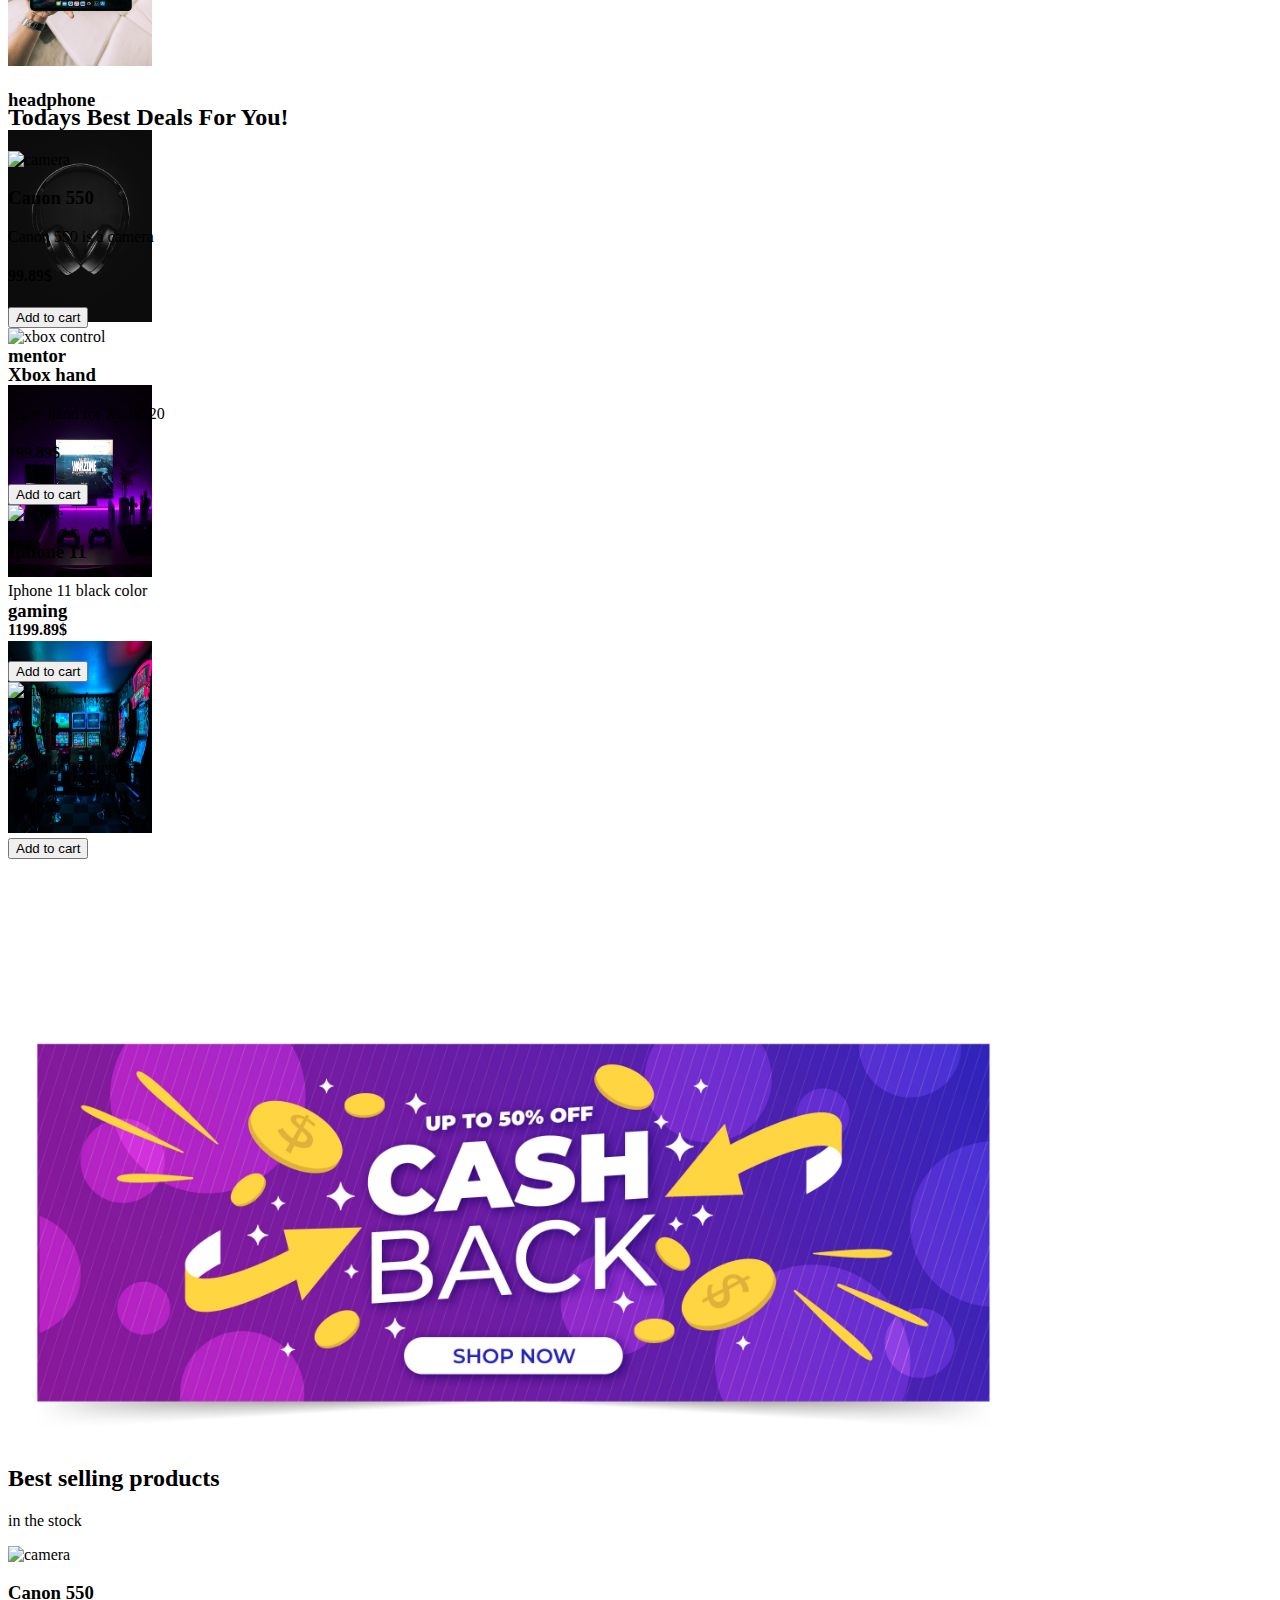
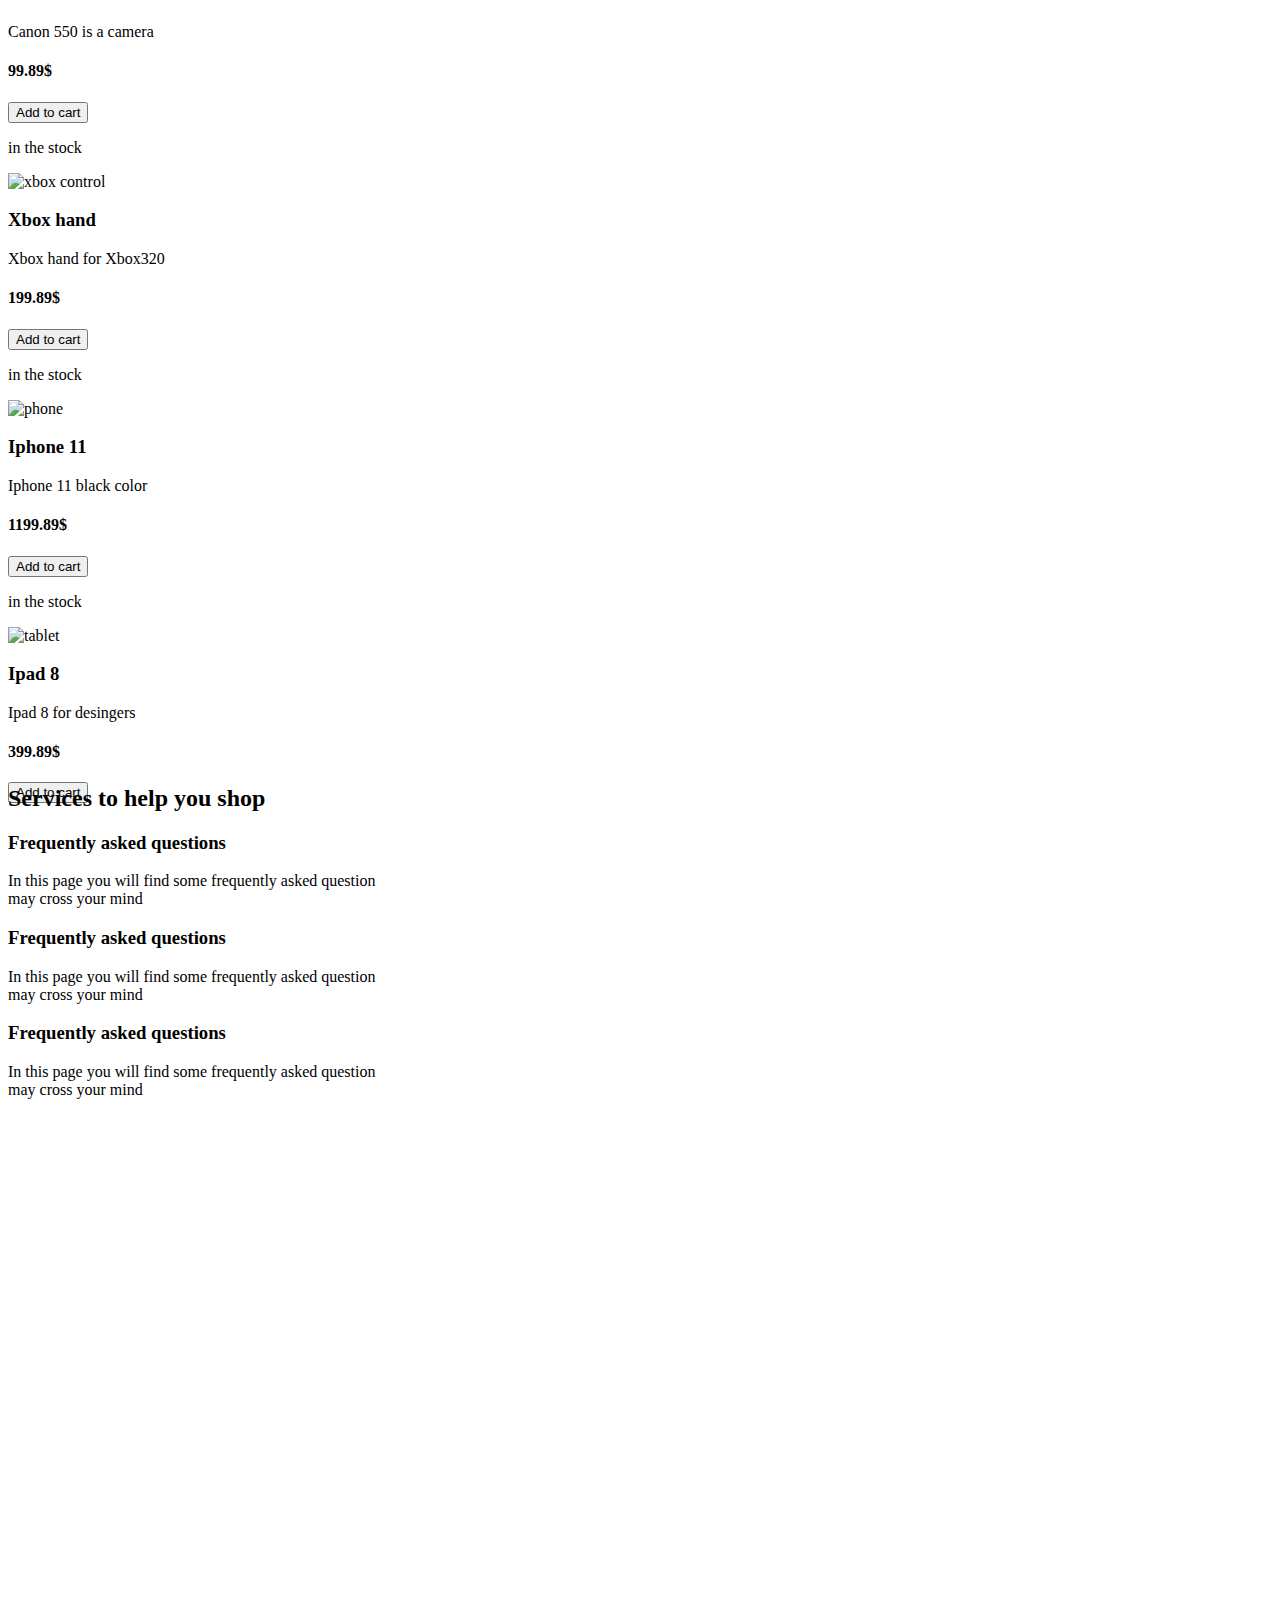
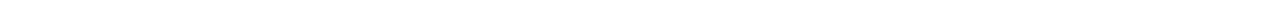
==== commit 3669c54b: "Getting started with services section" ====
--- a/view/index.html
+++ b/view/index.html
@@ -322,6 +322,246 @@
     </div>
 
 
+    <!-- Start best selling products -->
+
+    <section style="height: 100vh" class="overflow-x-auto">
+
+        <h2 class="my-7 mx-7 font-semibold text-neutral-700 font-sans text-2xl">Best selling products</h2>
+
+        <div class="deals-list categories-list flex justify-evenly m-auto mt-3">
+
+            <!-- First product  -->
+            <div class="product" >
+
+                <div class="stock-status flex justify-center mx-5 my-5 text-lime-700">
+                    <i class="fa-solid fa-check my-1 mx-1"></i>
+                    <p>in the stock</p>
+                </div>
+
+                <div class="selling-image relative m-auto  bg-zinc-200 w-64 h-64 rounded-xl">
+
+                    <i class="fa-regular fa-heart mx-5 mt-5" id="heart"></i>
+                    <img src="./assets/images/CameraNoBg.png" alt="camera" class="m-auto">
+                    
+                </div>
+    
+                <div class="deals-description flex justify-between m-auto my-5" style="width: 90%;" >
+    
+                    <div class="deals-descirption-content font-mono" style="width: 70%;">
+
+                        <h3 class="">Canon 550</h3>
+                        <p class="text-xs text-grey">Canon 550 is a camera</p>
+
+                    </div>
+
+                    <div class="deals-price" style="width: 20%;">
+
+                        <h4 class="text-grey font-semibold">99.89$</h4>
+                        
+                    </div>
+
+                </div>
+
+
+                <div class="button my-6 mx-3">
+                    <button class="border-2 border-stone-800 rounded-full px-3 py-1 hover:text-lime-700 hover:border-lime-800"><span class="font-mono text-sm">Add to cart</span></button>
+                </div>
+                
+            </div>
+
+            
+
+            <!-- Second product -->
+
+            <div class="product">
+
+                <div class="stock-status flex justify-center mx-5 my-5 text-lime-700">
+                    <i class="fa-solid fa-check my-1 mx-1"></i>
+                    <p>in the stock</p>
+                </div>
+
+                <div class="product bg-zinc-200 product w-64 h-64 rounded-xl">
+
+                    <div class="deals-image relative m-auto">
+                        <i class="fa-regular fa-heart mx-5 mt-5" id="heart"></i> 
+                        <img src="./assets/images/conNobg.png" alt="xbox control" class="m-auto"> 
+                    </div>
+        
+                    <div class="deals-description flex justify-between m-auto my-10" style="width: 90%;" >
+        
+                        <div class="deals-descirption-content font-mono" style="width: 70%;">
+    
+                            <h3 class="">Xbox hand</h3>
+                            <p class="text-xs text-grey">Xbox hand for Xbox320</p>
+    
+                        </div>
+    
+                        <div class="deals-price" style="width: 20%;">
+    
+                            <h4 class="text-grey font-semibold">199.89$</h4>
+                            
+                        </div>
+    
+                    </div>
+    
+                    <div class="button my-6 mx-3">
+                        <button class="border-2 border-stone-800 rounded-full px-3 py-1 hover:text-lime-700 hover:border-lime-800"><span class="font-mono text-sm">Add to cart</span></button>
+                    </div>
+                    
+                </div>
+
+            </div>
+
+            
+
+            <!-- Third product -->
+
+            <div class="product">
+
+                <div class="stock-status flex justify-center mx-5 my-5 text-lime-700">
+                    <i class="fa-solid fa-check my-1 mx-1"></i>
+                    <p>in the stock</p>
+                </div>
+
+                <div class="product bg-zinc-200 product w-64 h-64 rounded-xl">
+
+                    <div class="deals-image">
+                        <i class="fa-regular fa-heart mx-5 mt-5" id="heart"></i>
+                        <img src="./assets/images/phoneBg.png" alt="phone" class="m-auto"> 
+                    </div>
+        
+                    <div class="deals-description flex justify-between m-auto my-10" style="width: 90%;" >
+        
+                        <div class="deals-descirption-content font-mono" style="width: 70%;">
+    
+                            <h3 class="">Iphone 11</h3>
+                            <p class="text-xs text-grey">Iphone 11 black color</p>
+    
+                        </div>
+    
+                        <div class="deals-price" style="width: 20%;">
+    
+                            <h4 class="text-grey font-semibold">1199.89$</h4>
+                            
+                        </div>
+    
+                    </div>
+    
+                    <div class="button my-6 mx-3">
+                        <button class="border-2 border-stone-800 rounded-full px-3 py-1 hover:text-lime-700 hover:border-lime-800"><span class="font-mono text-sm">Add to cart</span></button>
+                    </div>
+                    
+                    
+                </div>
+
+            </div>
+
+            
+
+            <!-- Fourth product -->
+
+            <div class="product">
+
+                <div class="stock-status flex justify-center mx-5 my-5 text-lime-700">
+                    <i class="fa-solid fa-check my-1 mx-1"></i>
+                    <p>in the stock</p>
+                </div>
+
+                <div class="product bg-zinc-200 product w-64 h-64 rounded-xl">
+
+                    <div class="deals-image">
+                        <i class="fa-regular fa-heart mx-5 mt-5" id="heart"></i> 
+                        <img src="./assets/images/tabletNoBg.png" alt="tablet" class="m-auto">
+                    </div>
+        
+                    <div class="deals-description flex justify-between m-auto my-10" style="width: 90%;" >
+        
+                        <div class="deals-descirption-content font-mono" style="width: 70%;">
+    
+                            <h3 class="">Ipad 8</h3>
+                            <p class="text-xs text-grey">Ipad 8 for desingers</p>
+    
+                        </div>
+    
+                        <div class="deals-price" style="width: 20%;">
+    
+                            <h4 class="text-grey font-semibold">399.89$</h4>
+                            
+                        </div>
+    
+                    </div>
+    
+                    <div class="button my-6 mx-3">
+                        <button class="border-2 border-stone-800 rounded-full px-3 py-1 hover:text-lime-700 hover:border-lime-800"><span class="font-mono text-sm">Add to cart</span></button>
+                    </div>
+                    
+                </div>
+
+            </div>
+
+
+        </div>        
+
+    </section>
+
+    <!-- Start services section -->
+
+    <section class="help-services my-10" style="height: 90vh;">
+
+        <h2 class="my-7 mx-7 font-semibold text-neutral-700 font-sans text-2xl">Services to help you shop</h2>
+
+        <div class="services flex justify-around my-16" style="width: 100%;">
+
+            
+            <!-- First service -->
+            <div class="service bg-gray-200 rounded-lg" style="width: 30%;">
+                
+                <div class="service-description h-40 flex flex-col text-center">
+
+                    <h3 class="my-5 font-semibold text-neutral-800 text-xl">Frequently asked questions</h3>
+                    <p class="mx-8 font-normal">In this page you will find some frequently asked question may cross your mind</p>
+
+                </div>
+
+                
+
+
+            </div>
+
+            <!-- Second service -->
+
+            <div class="service bg-gray-200 rounded-lg" style="width: 30%;">
+                
+                <div class="service-description h-40 flex flex-col text-center">
+
+                    <h3 class="my-5 font-semibold text-neutral-800 text-xl">Frequently asked questions</h3>
+                    <p class="mx-8 font-normal">In this page you will find some frequently asked question may cross your mind</p>
+
+                </div>
+
+
+            </div>
+
+            <!-- Third service -->
+
+            <div class="service bg-gray-200 rounded-lg" style="width: 30%;">
+                
+                <div class="service-description h-40 flex flex-col text-center">
+
+                    <h3 class="my-5 font-semibold text-neutral-800 text-xl">Frequently asked questions</h3>
+                    <p class="mx-8 font-normal">In this page you will find some frequently asked question may cross your mind</p>
+
+                </div>
+
+
+            </div>
+
+        </div>
+
+    </section>
+
+
+
     <!-- Link javascript files -->    
     <script src="./assets/javascript/script.js"></script>
 </body>
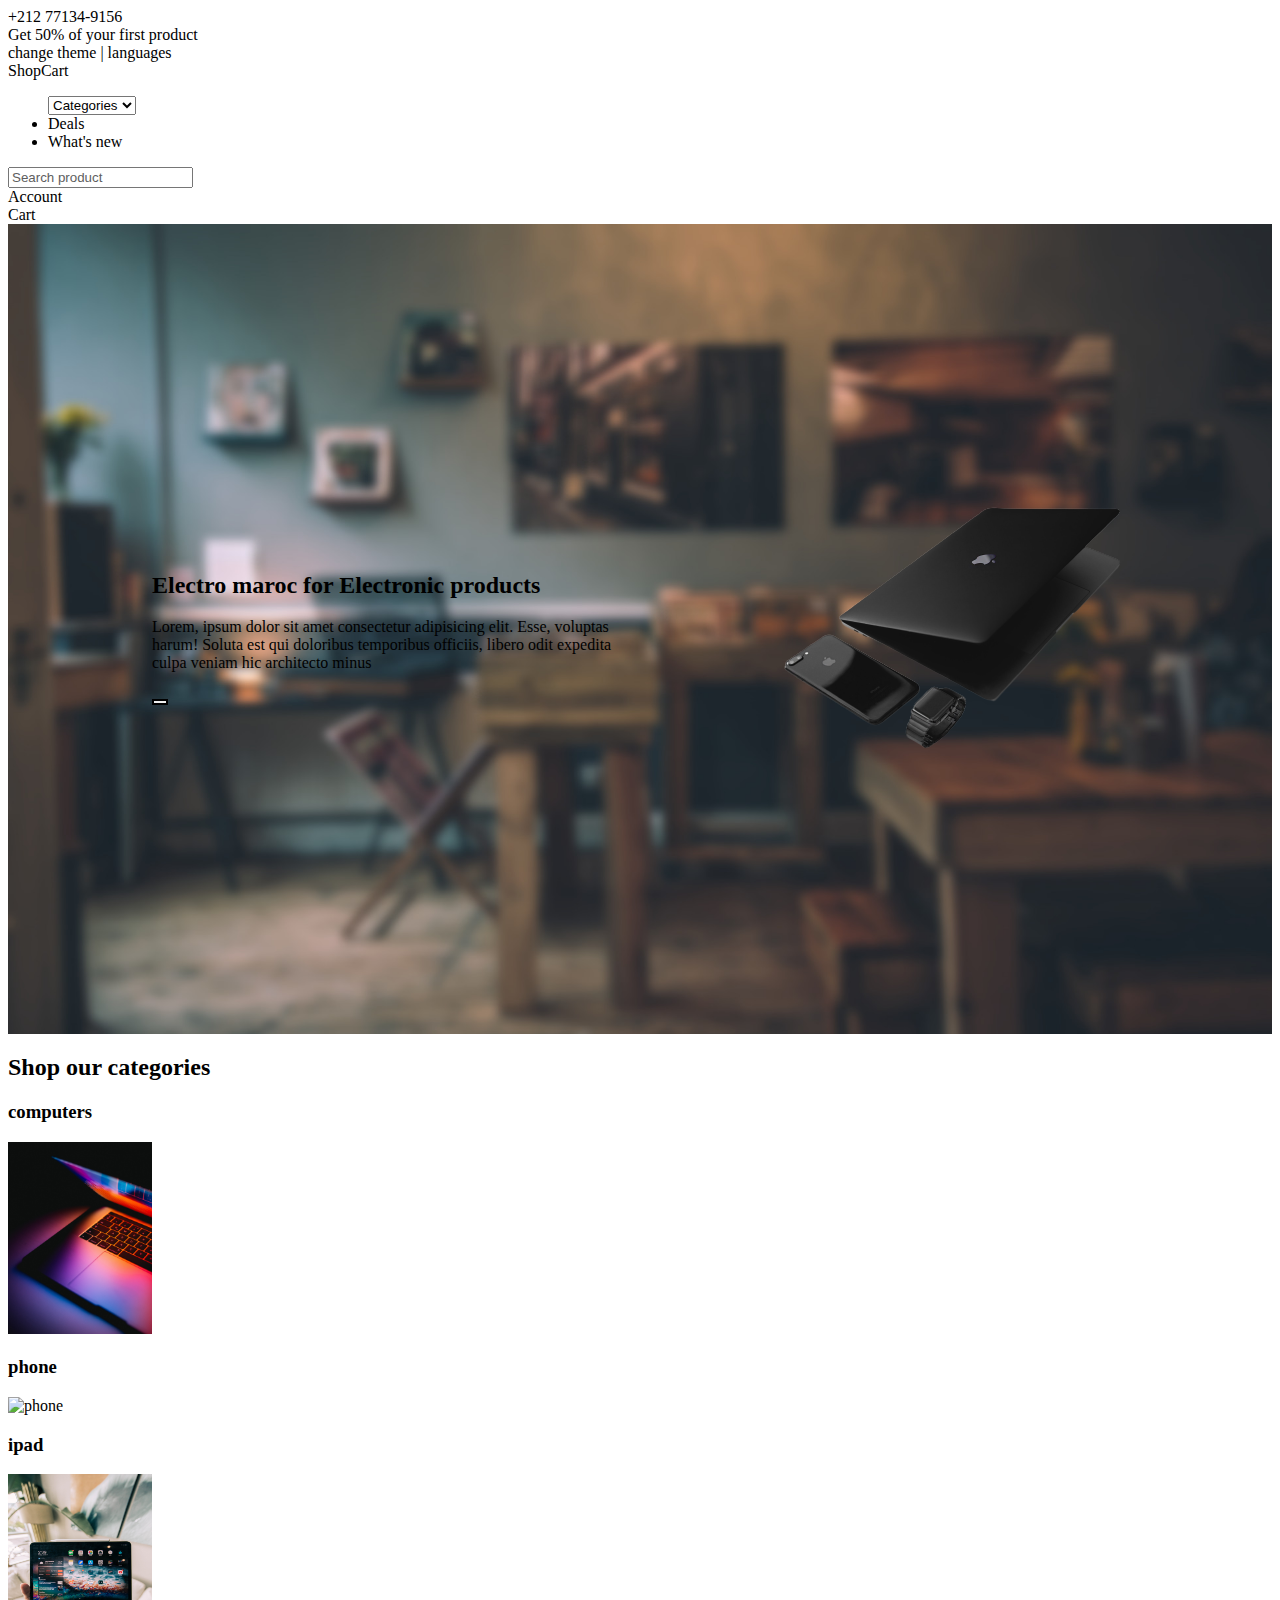
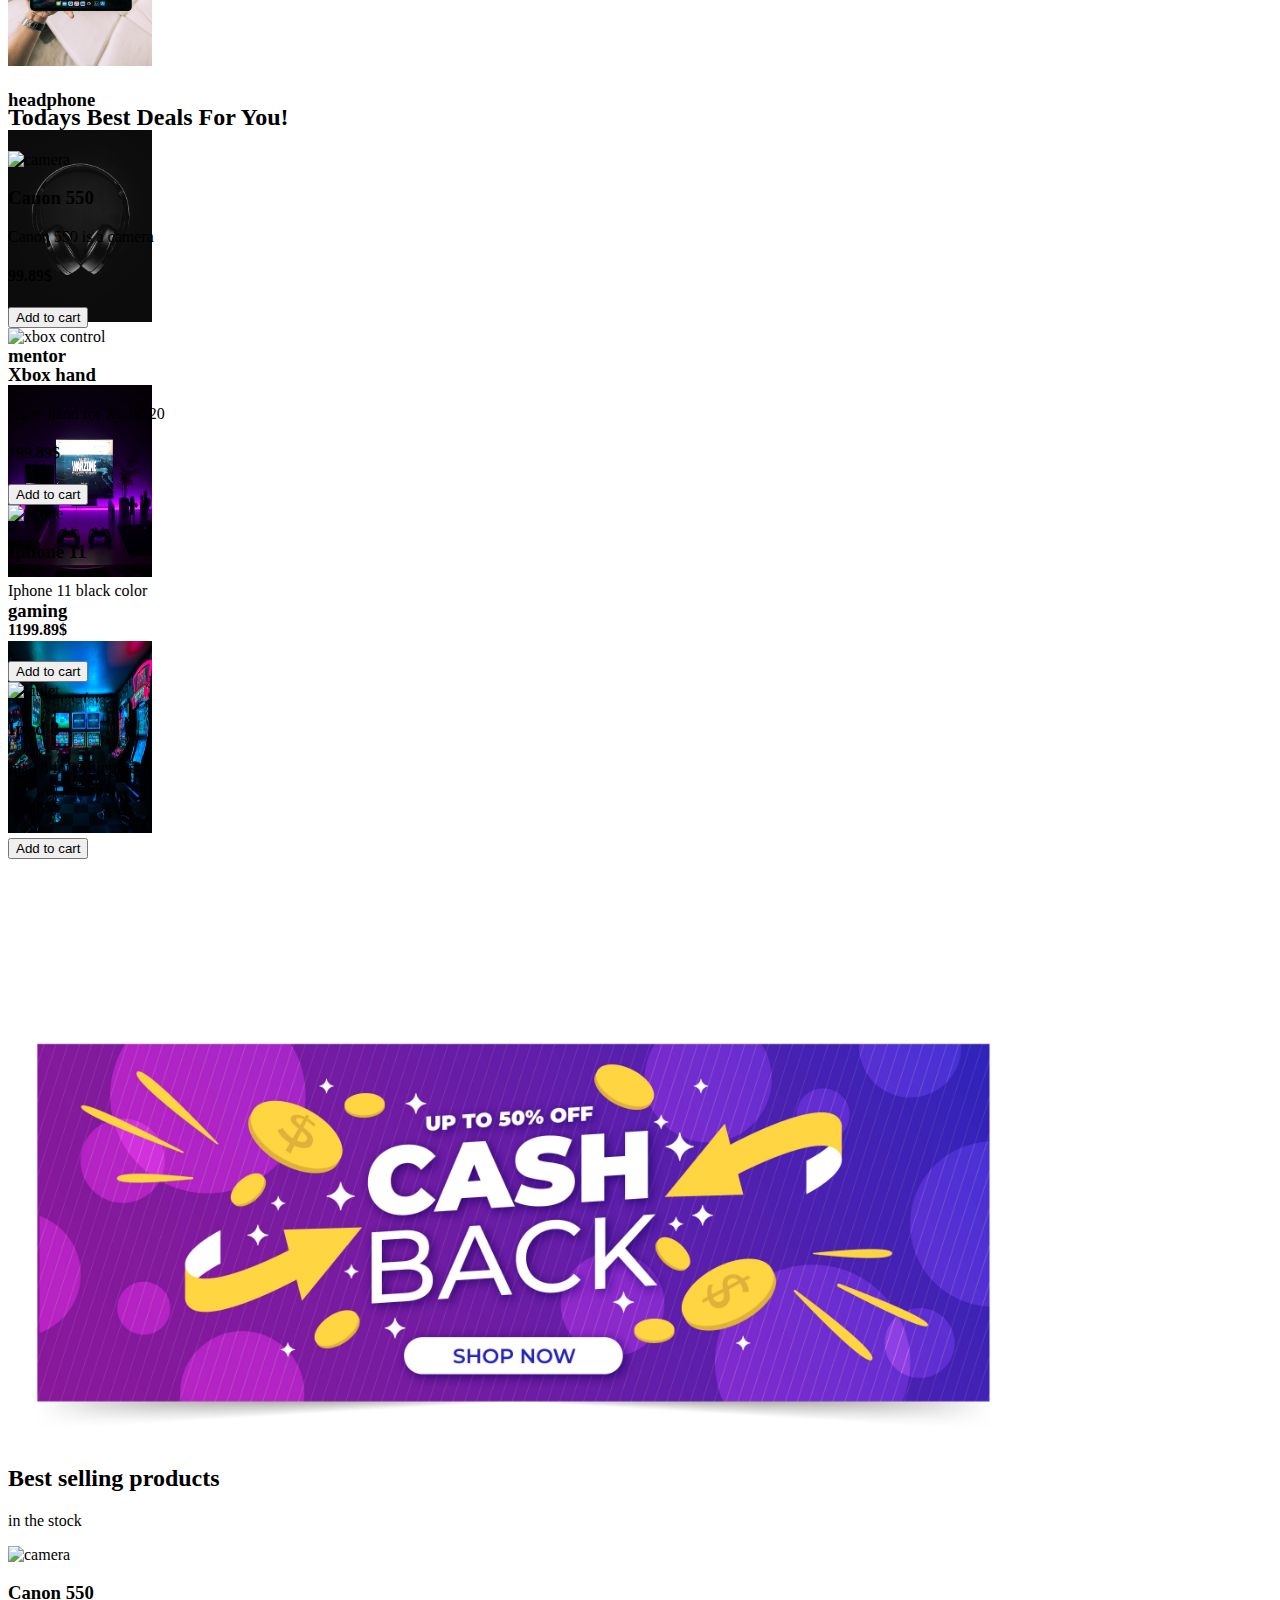
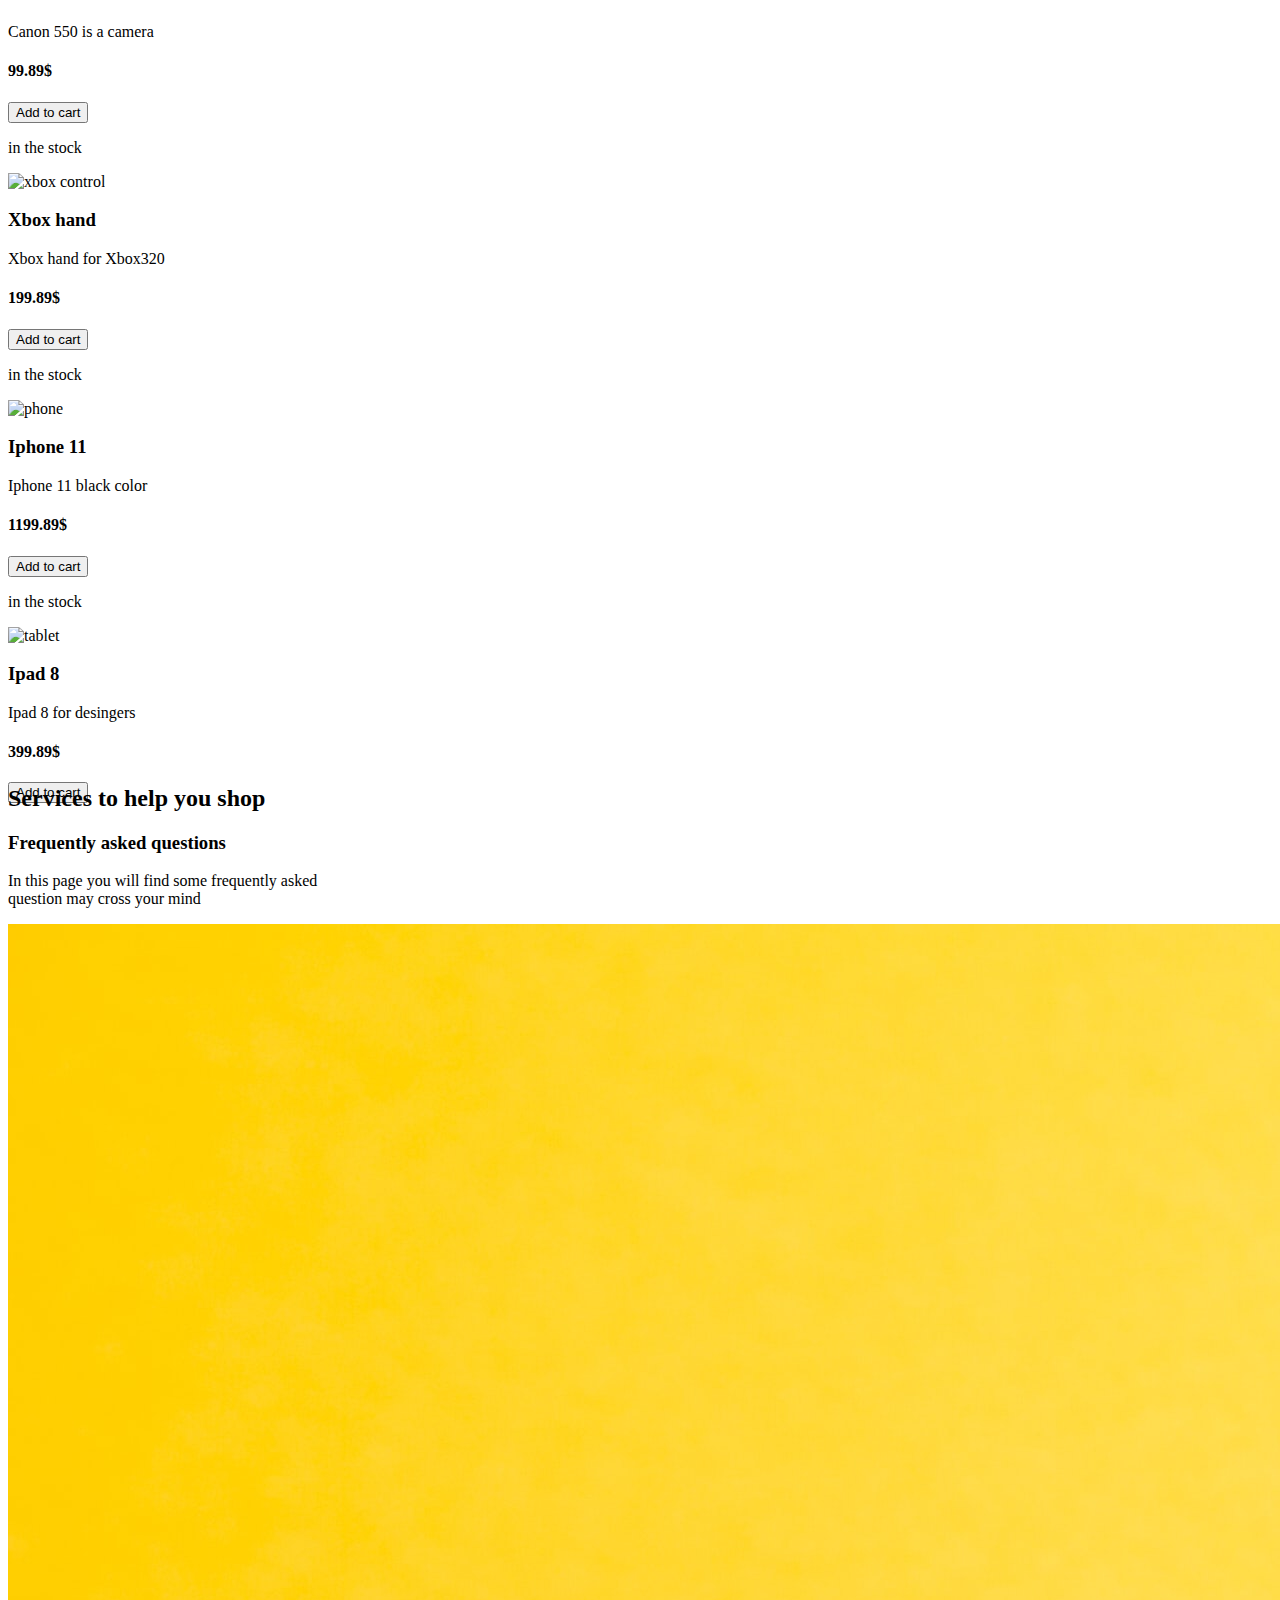
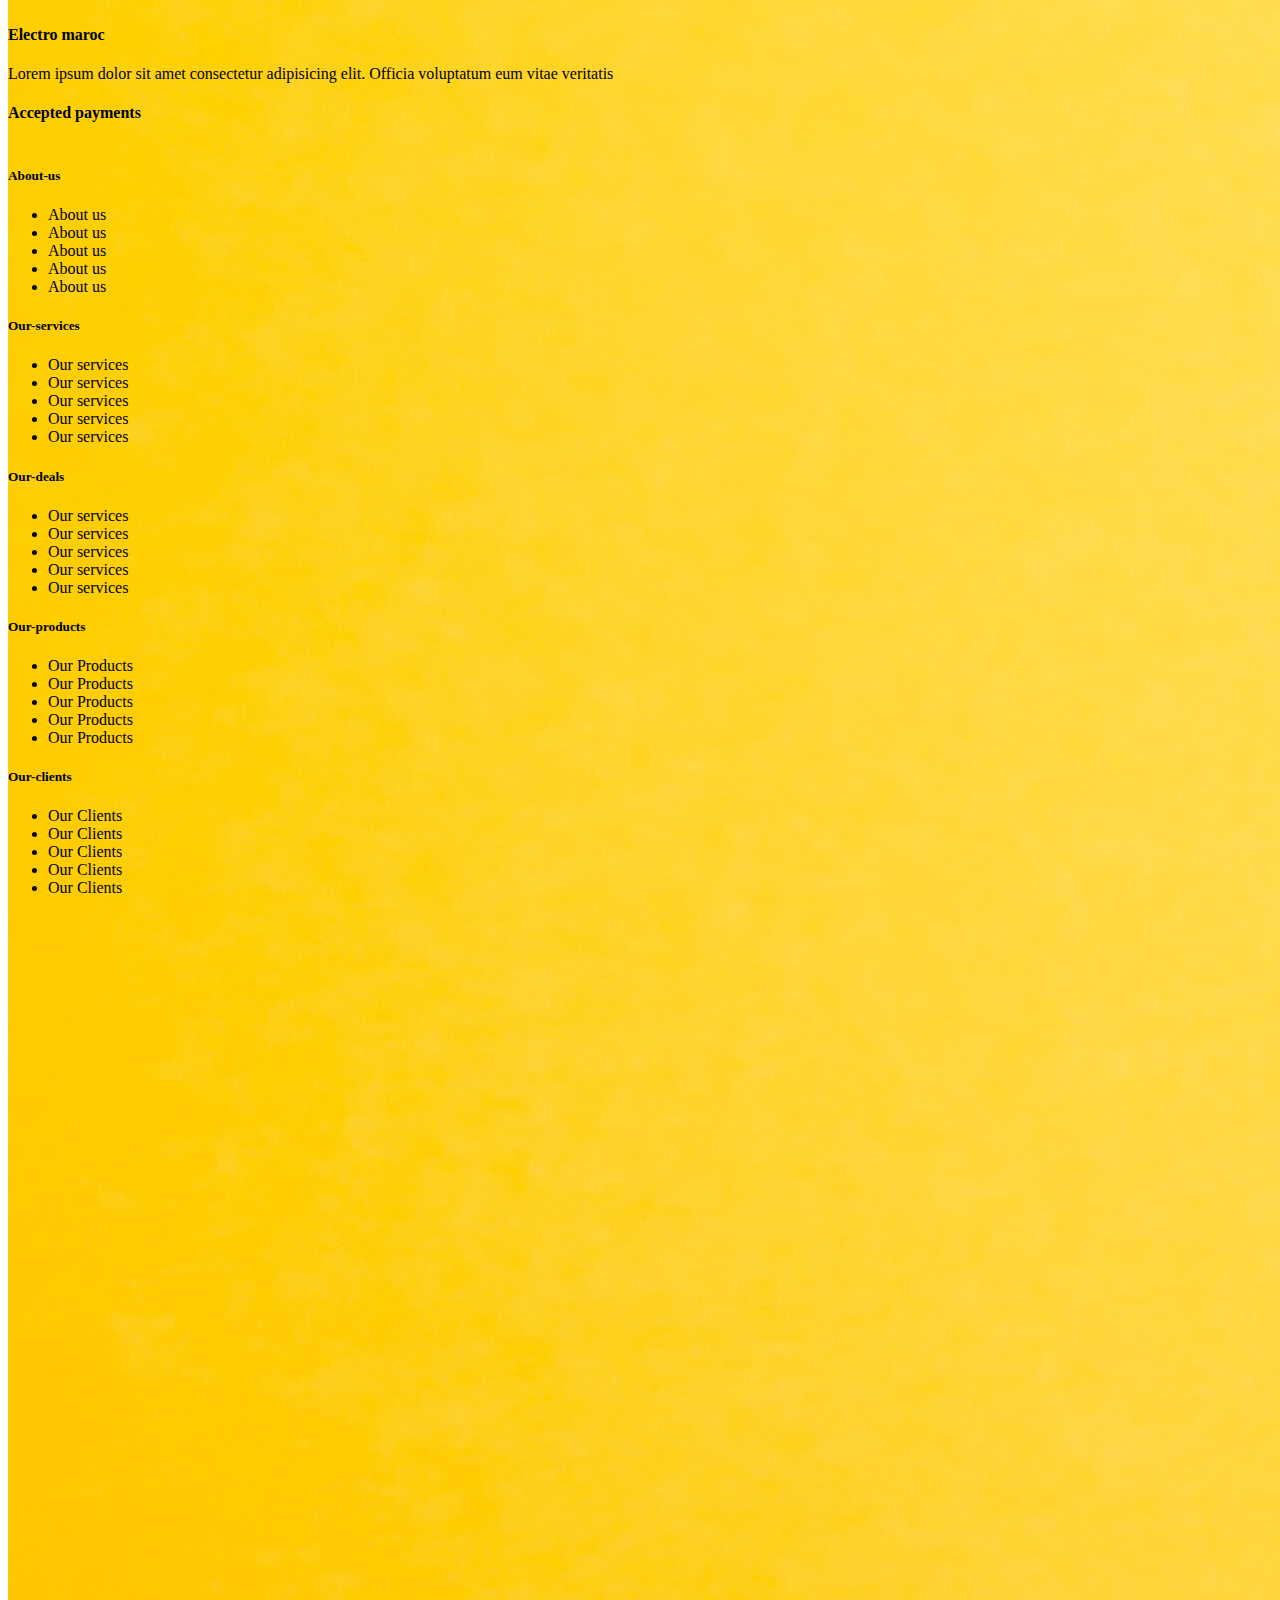
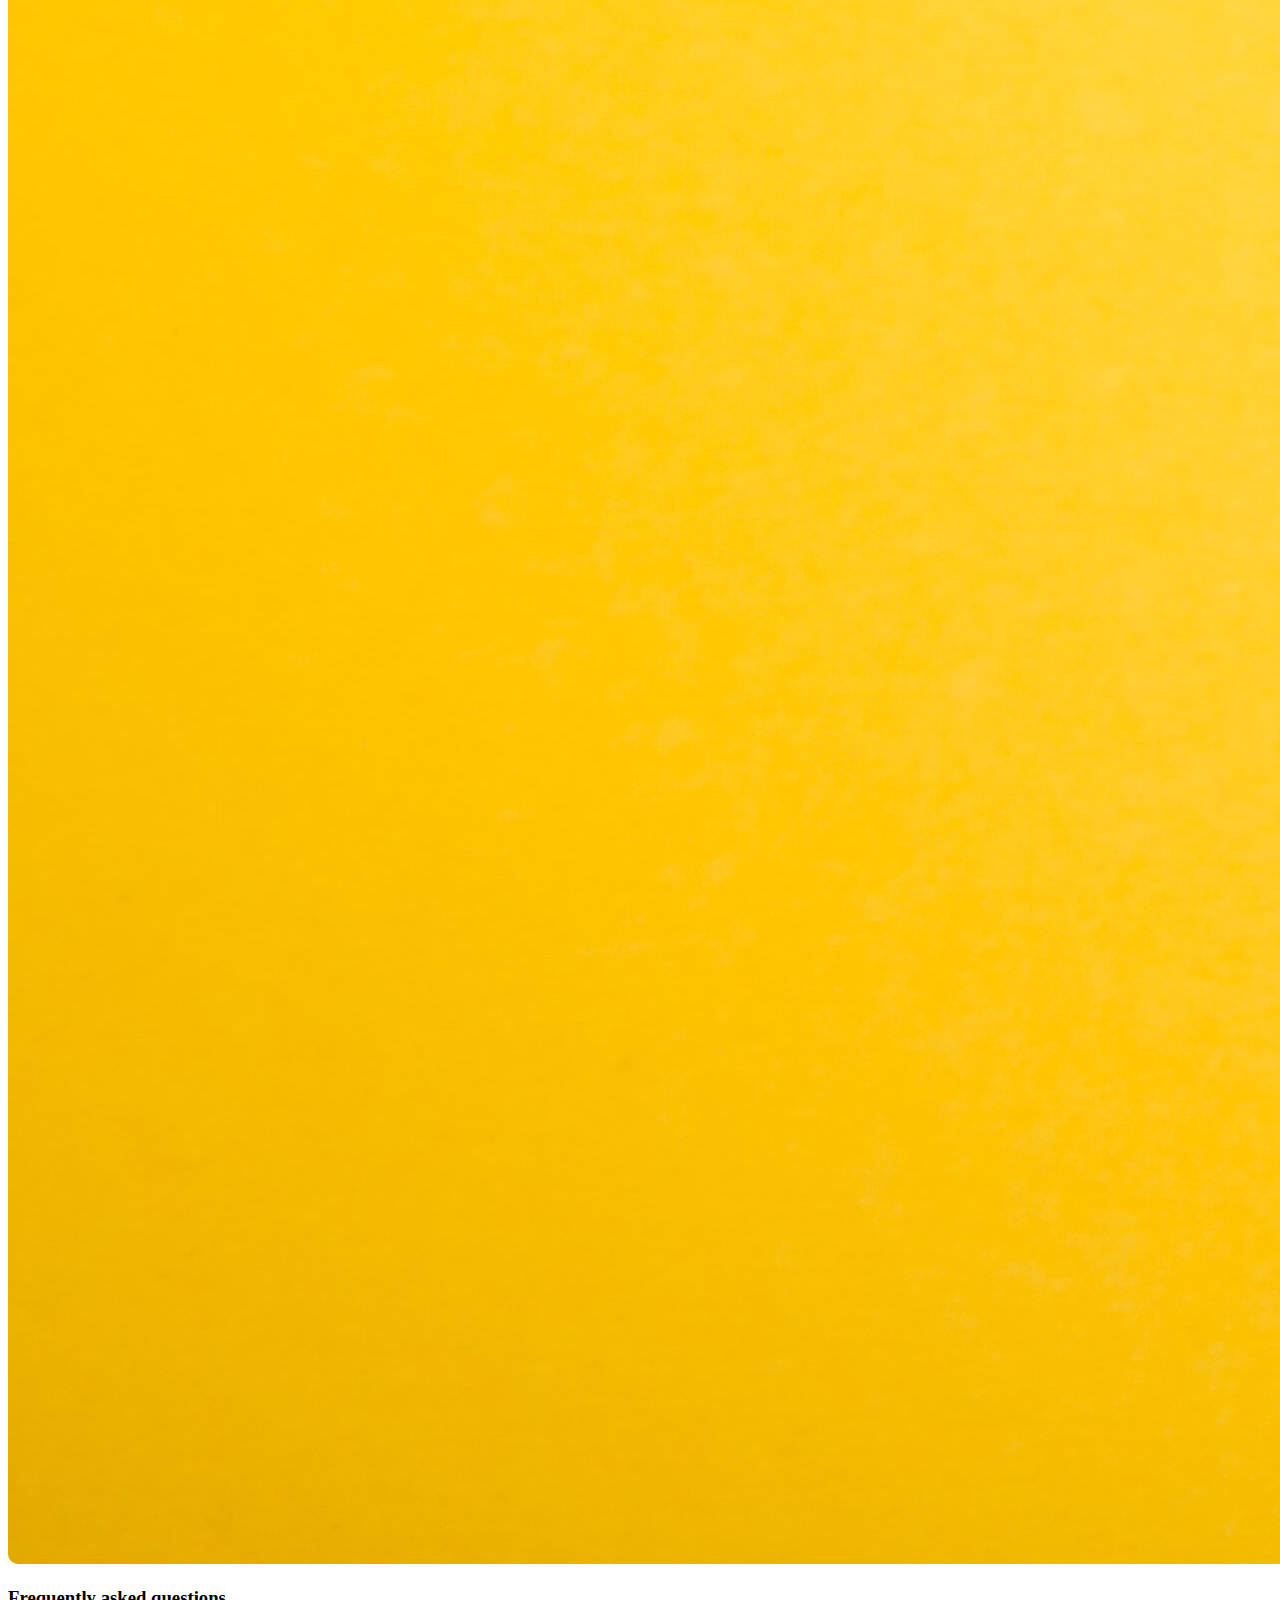
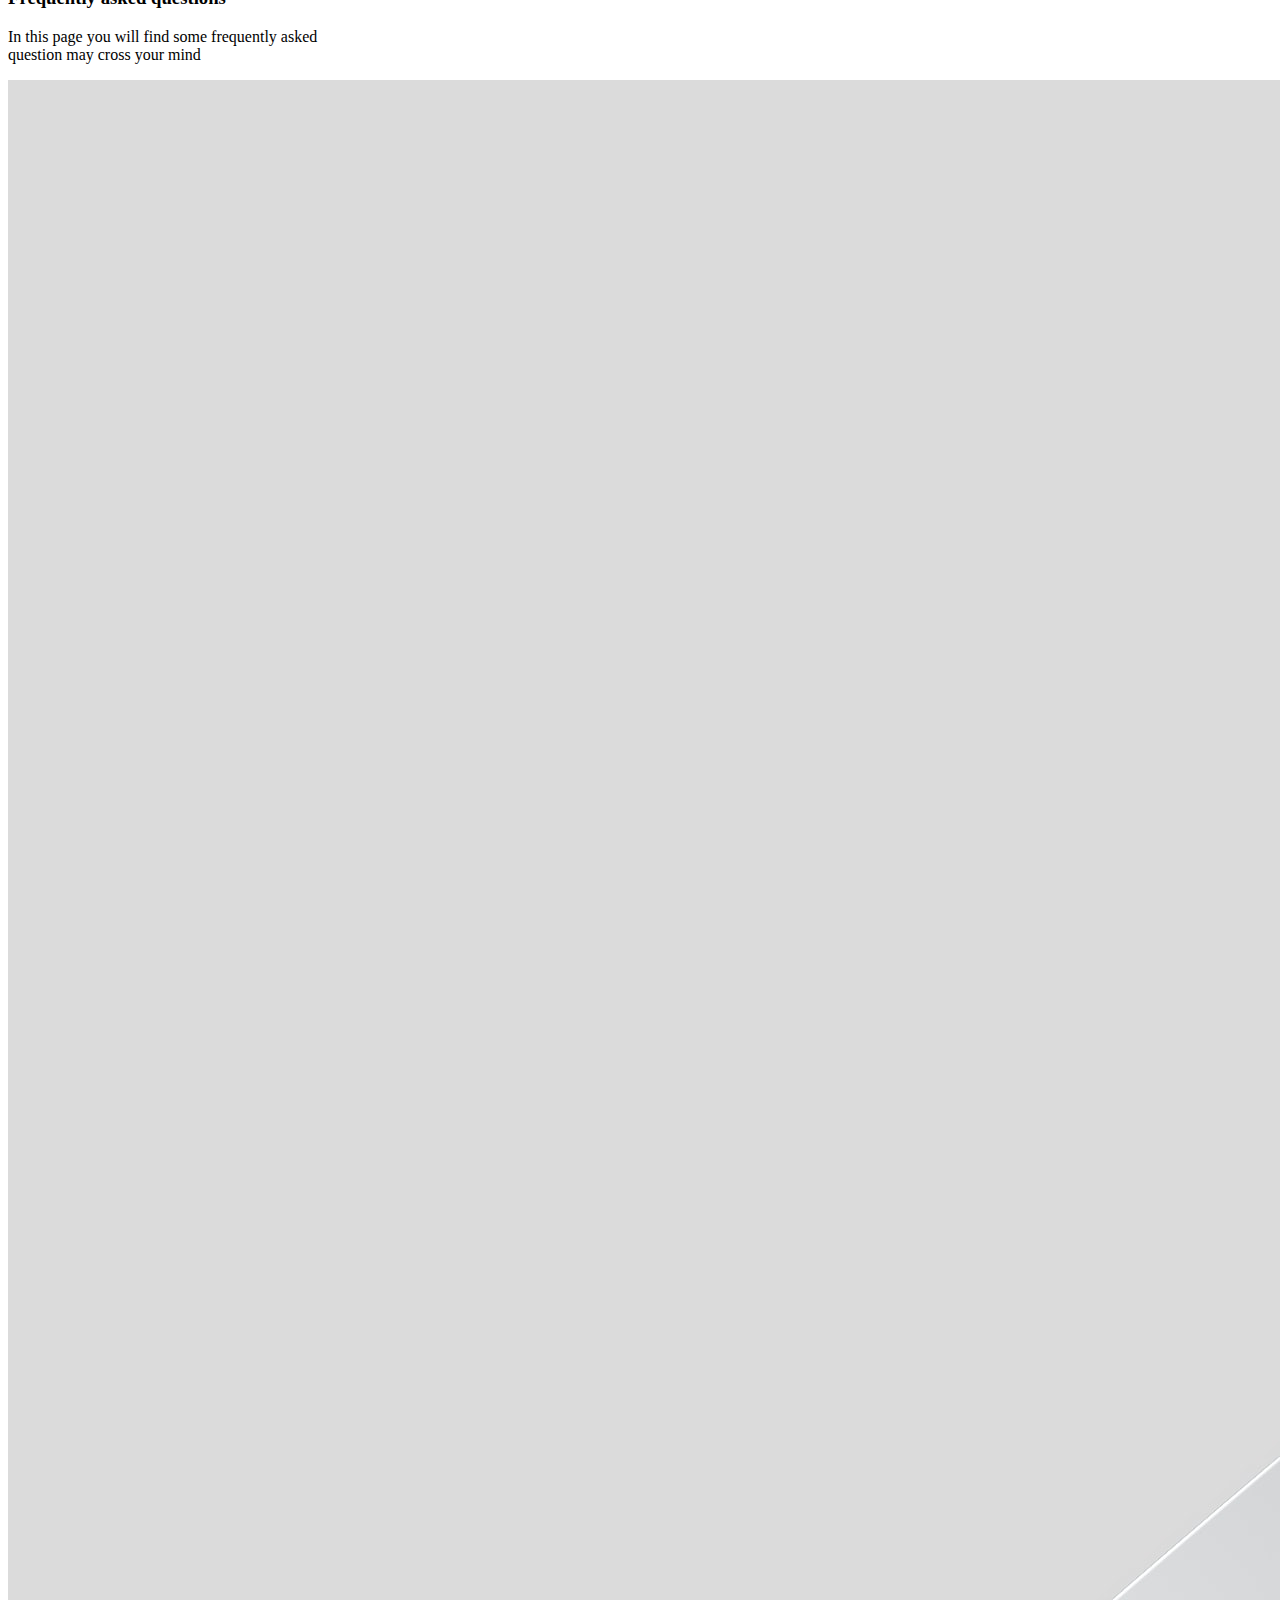
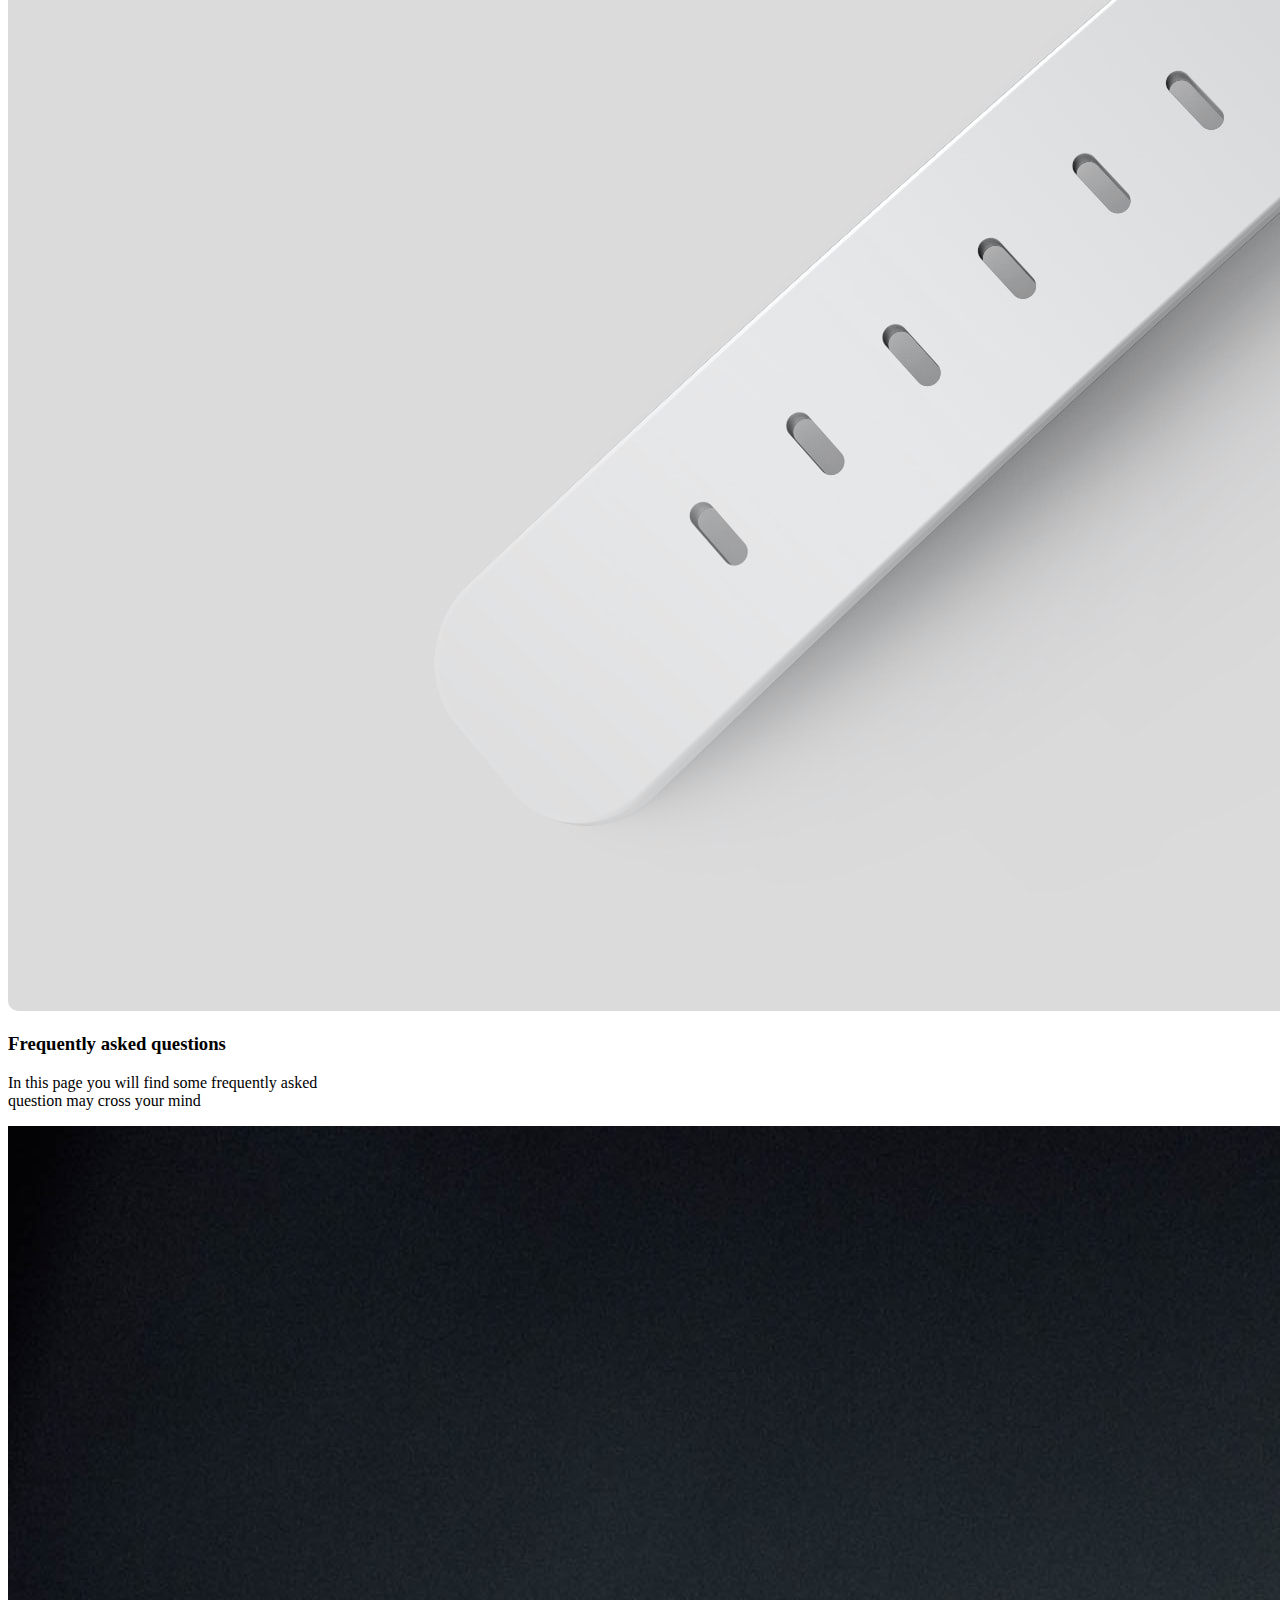
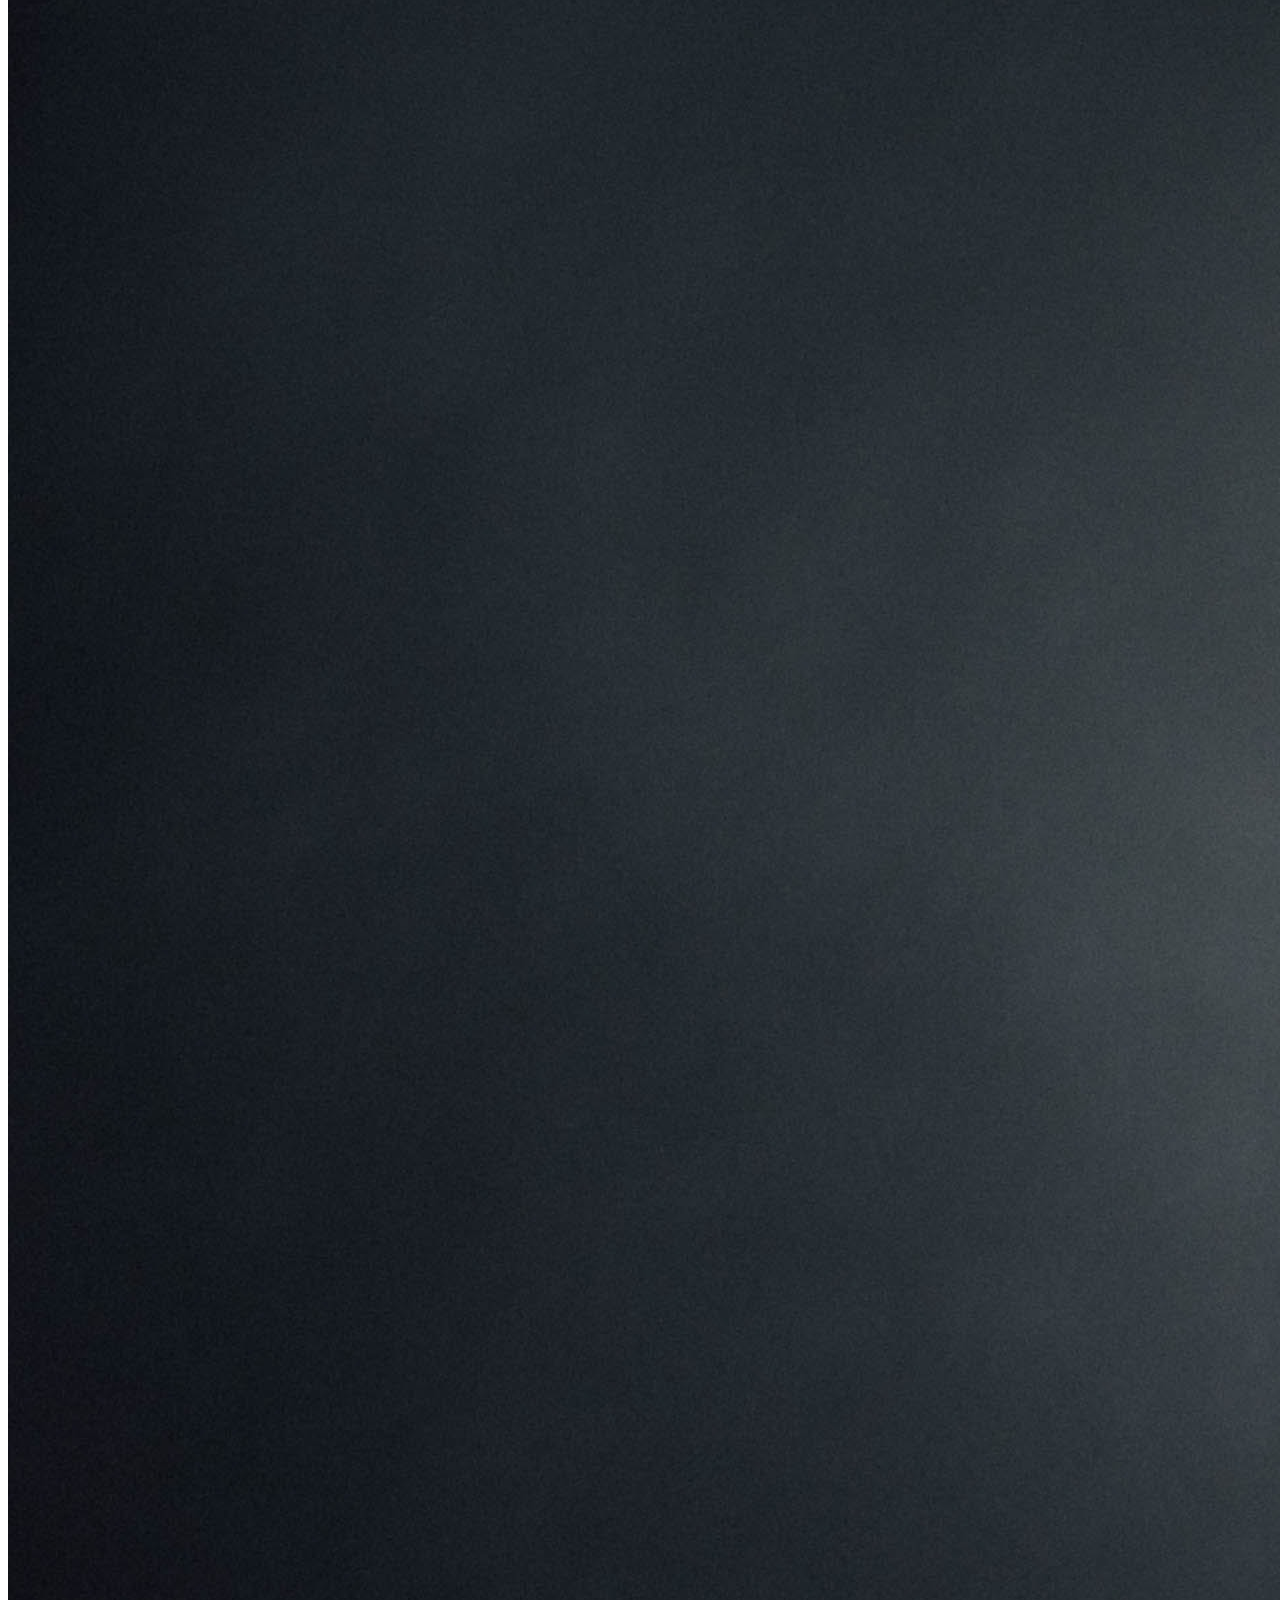
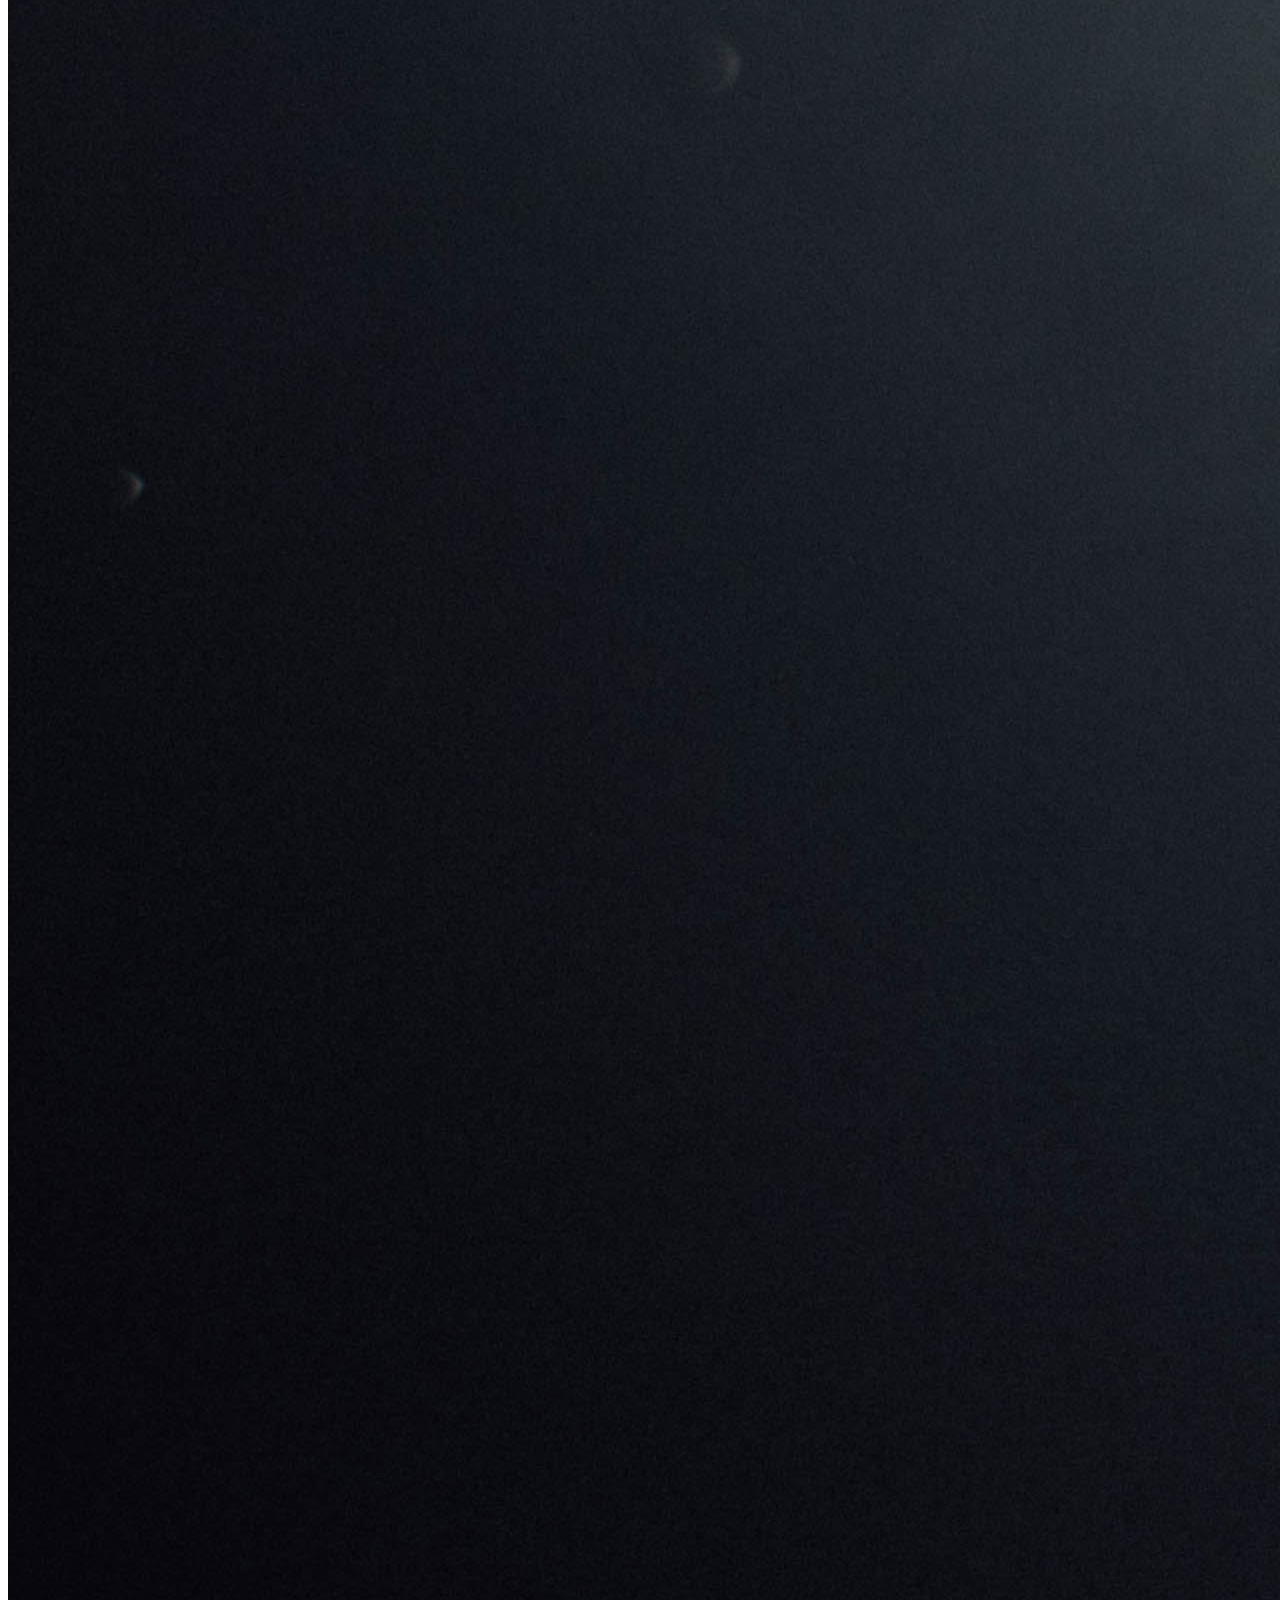
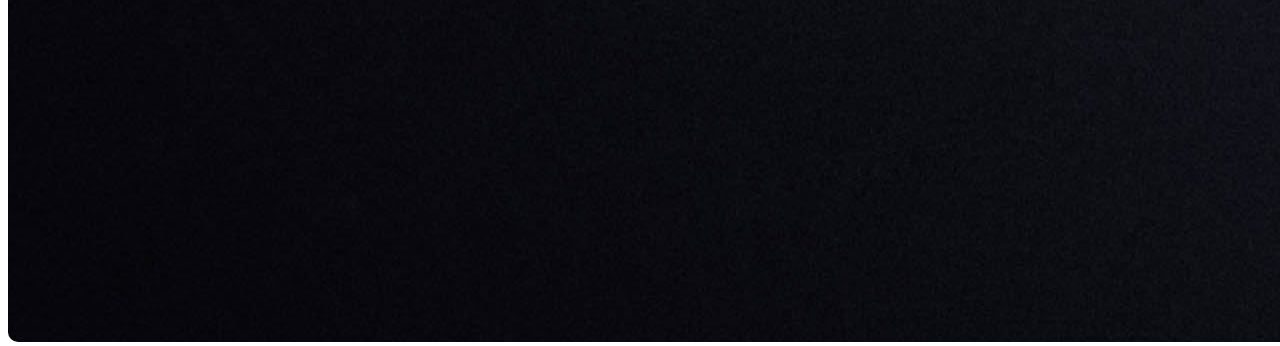
==== commit 5203add6: "Finish homepage" ====
--- a/view/index.html
+++ b/view/index.html
@@ -510,55 +510,171 @@
 
         <h2 class="my-7 mx-7 font-semibold text-neutral-700 font-sans text-2xl">Services to help you shop</h2>
 
-        <div class="services flex justify-around my-16" style="width: 100%;">
+        <div class="services flex justify-around my-16 " style="width: 100%;">
 
             
             <!-- First service -->
-            <div class="service bg-gray-200 rounded-lg" style="width: 30%;">
+            <div class="service bg-gray-100 rounded-lg cursor-pointer hover:animate-pulse" style="width: 27%;">
                 
-                <div class="service-description h-40 flex flex-col text-center">
+                <div class="service-description h-48 flex flex-col text-center">
 
                     <h3 class="my-5 font-semibold text-neutral-800 text-xl">Frequently asked questions</h3>
                     <p class="mx-8 font-normal">In this page you will find some frequently asked question may cross your mind</p>
 
                 </div>
 
+                <div class="service-img">
+                    <img src="./assets/images/service1.jpg" alt="image of headphones" style="border-radius: 0px 0px 10px 10px;">
+                </div>
+
+
+            </div>
+
+            <!-- Second service -->
+
+            <div class="service bg-gray-100 rounded-lg cursor-pointer hover:animate-pulse" style="width: 27%;">
                 
-
-
-            </div>
-
-            <!-- Second service -->
-
-            <div class="service bg-gray-200 rounded-lg" style="width: 30%;">
-                
-                <div class="service-description h-40 flex flex-col text-center">
+                <div class="service-description h-44 flex flex-col text-center">
 
                     <h3 class="my-5 font-semibold text-neutral-800 text-xl">Frequently asked questions</h3>
                     <p class="mx-8 font-normal">In this page you will find some frequently asked question may cross your mind</p>
 
                 </div>
 
+                <div class="service-img">
+                    <img src="./assets/images/service2.jpg" alt="image of headphones" style="border-radius: 0px 0px 10px 10px;">
+                </div>
+
 
             </div>
 
             <!-- Third service -->
 
-            <div class="service bg-gray-200 rounded-lg" style="width: 30%;">
+            <div class="service bg-gray-100 rounded-lg cursor-pointer hover:animate-pulse" style="width: 27%;">
                 
-                <div class="service-description h-40 flex flex-col text-center">
+                <div class="service-description h-48 flex flex-col text-center">
 
                     <h3 class="my-5 font-semibold text-neutral-800 text-xl">Frequently asked questions</h3>
                     <p class="mx-8 font-normal">In this page you will find some frequently asked question may cross your mind</p>
 
                 </div>
 
+                <div class="service-img">
+                    <img src="./assets/images/service3.jpg" alt="image of headphones" style="border-radius: 0px 0px 10px 10px;">
+                </div>
+
 
             </div>
 
         </div>
 
     </section>
+
+    <hr>
+
+    <footer class="my-20 mx-5 flex" style="height: 40vh;">
+
+        <div class="about-us mx-10">
+            
+            <div class="identity">
+                <!-- A logo will go here  -->
+
+                <h4 class="my-5 font-semibold text-neutral-700 font-sans text-2xl">Electro maroc</h4>
+                <p class="font-light">Lorem ipsum dolor sit amet consectetur adipisicing elit. Officia voluptatum eum vitae veritatis</p>
+
+                <div class="payments my-7">
+
+                    <h4 class="font-semibold text-neutral-700 font-sans text-xl">Accepted payments</h4>
+                    <hr width="35%">
+
+                    <div class="pay-brands my-5">
+                        <i class="fa-brands fa-cc-paypal"></i>
+                        <i class="fa-solid fa-money-bill"></i>
+                        <i class="fa-brands fa-cc-visa"></i>
+                        <i class="fa-brands fa-cc-apple-pay"></i>
+                    </div>
+                    
+
+                </div>
+
+            </div>
+
+        </div>
+
+        <div class="propretis flex justify-around" style="width: 100%;">
+
+            <div class="proprey">
+
+                <h5 class="font-semibold  my-5 text-neutral-500">About-us</h5>
+
+                <ul>
+                    <li><a class="cursor-pointer">About us</a></li>
+                    <li><a class="cursor-pointer">About us</a></li>
+                    <li><a class="cursor-pointer">About us</a></li>
+                    <li><a class="cursor-pointer">About us</a></li>
+                    <li><a class="cursor-pointer">About us</a></li>
+                </ul>
+
+            </div>
+
+            <div class="proprey">
+
+                <h5 class="font-semibold my-5 text-neutral-500">Our-services</h5>
+
+                <ul>
+                    <li><a class="cursor-pointer">Our services</a></li>
+                    <li><a class="cursor-pointer">Our services</a></li>
+                    <li><a class="cursor-pointer">Our services</a></li>
+                    <li><a class="cursor-pointer">Our services</a></li>
+                    <li><a class="cursor-pointer">Our services</a></li>
+                </ul>
+
+            </div>
+
+            <div class="proprey">
+
+                <h5 class="font-semibold my-5 text-neutral-500">Our-deals</h5>
+
+                <ul>
+                    <li><a class="cursor-pointer">Our services</a></li>
+                    <li><a class="cursor-pointer">Our services</a></li>
+                    <li><a class="cursor-pointer">Our services</a></li>
+                    <li><a class="cursor-pointer">Our services</a></li>
+                    <li><a class="cursor-pointer">Our services</a></li>
+                </ul>
+
+            </div>
+
+            <div class="proprey">
+
+                <h5 class="font-semibold my-5 text-neutral-500">Our-products</h5>
+
+                <ul>
+                    <li><a class="cursor-pointer">Our Products</a></li>
+                    <li><a class="cursor-pointer">Our Products</a></li>
+                    <li><a class="cursor-pointer">Our Products</a></li>
+                    <li><a class="cursor-pointer">Our Products</a></li>
+                    <li><a class="cursor-pointer">Our Products</a></li>
+                </ul>
+
+            </div>
+
+            <div class="proprey">
+
+                <h5 class="font-semibold my-5 text-neutral-500">Our-clients</h5>
+
+                <ul>
+                    <li><a class="cursor-pointer">Our Clients</a></li>
+                    <li><a class="cursor-pointer">Our Clients</a></li>
+                    <li><a class="cursor-pointer">Our Clients</a></li>
+                    <li><a class="cursor-pointer">Our Clients</a></li>
+                    <li><a class="cursor-pointer">Our Clients</a></li>
+                </ul>
+
+            </div>
+
+        </div>
+    </footer>
 
 
 
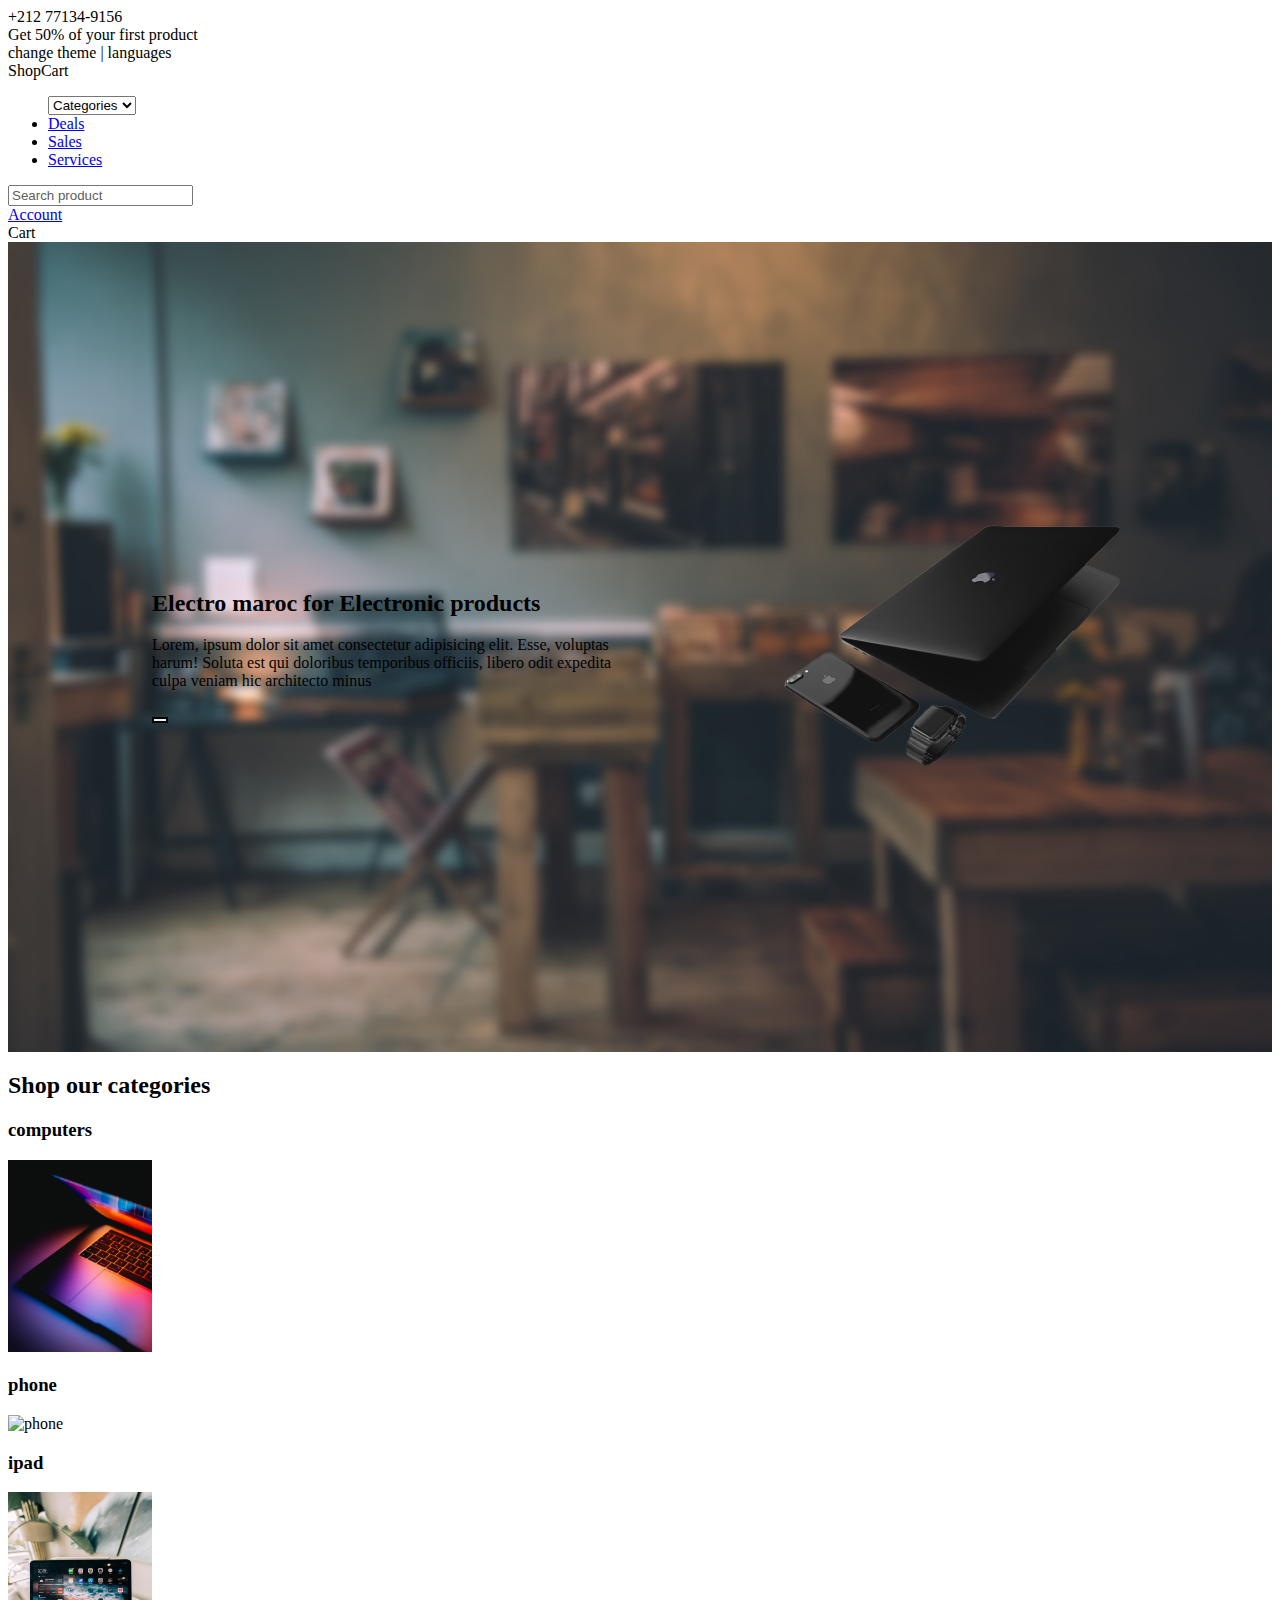
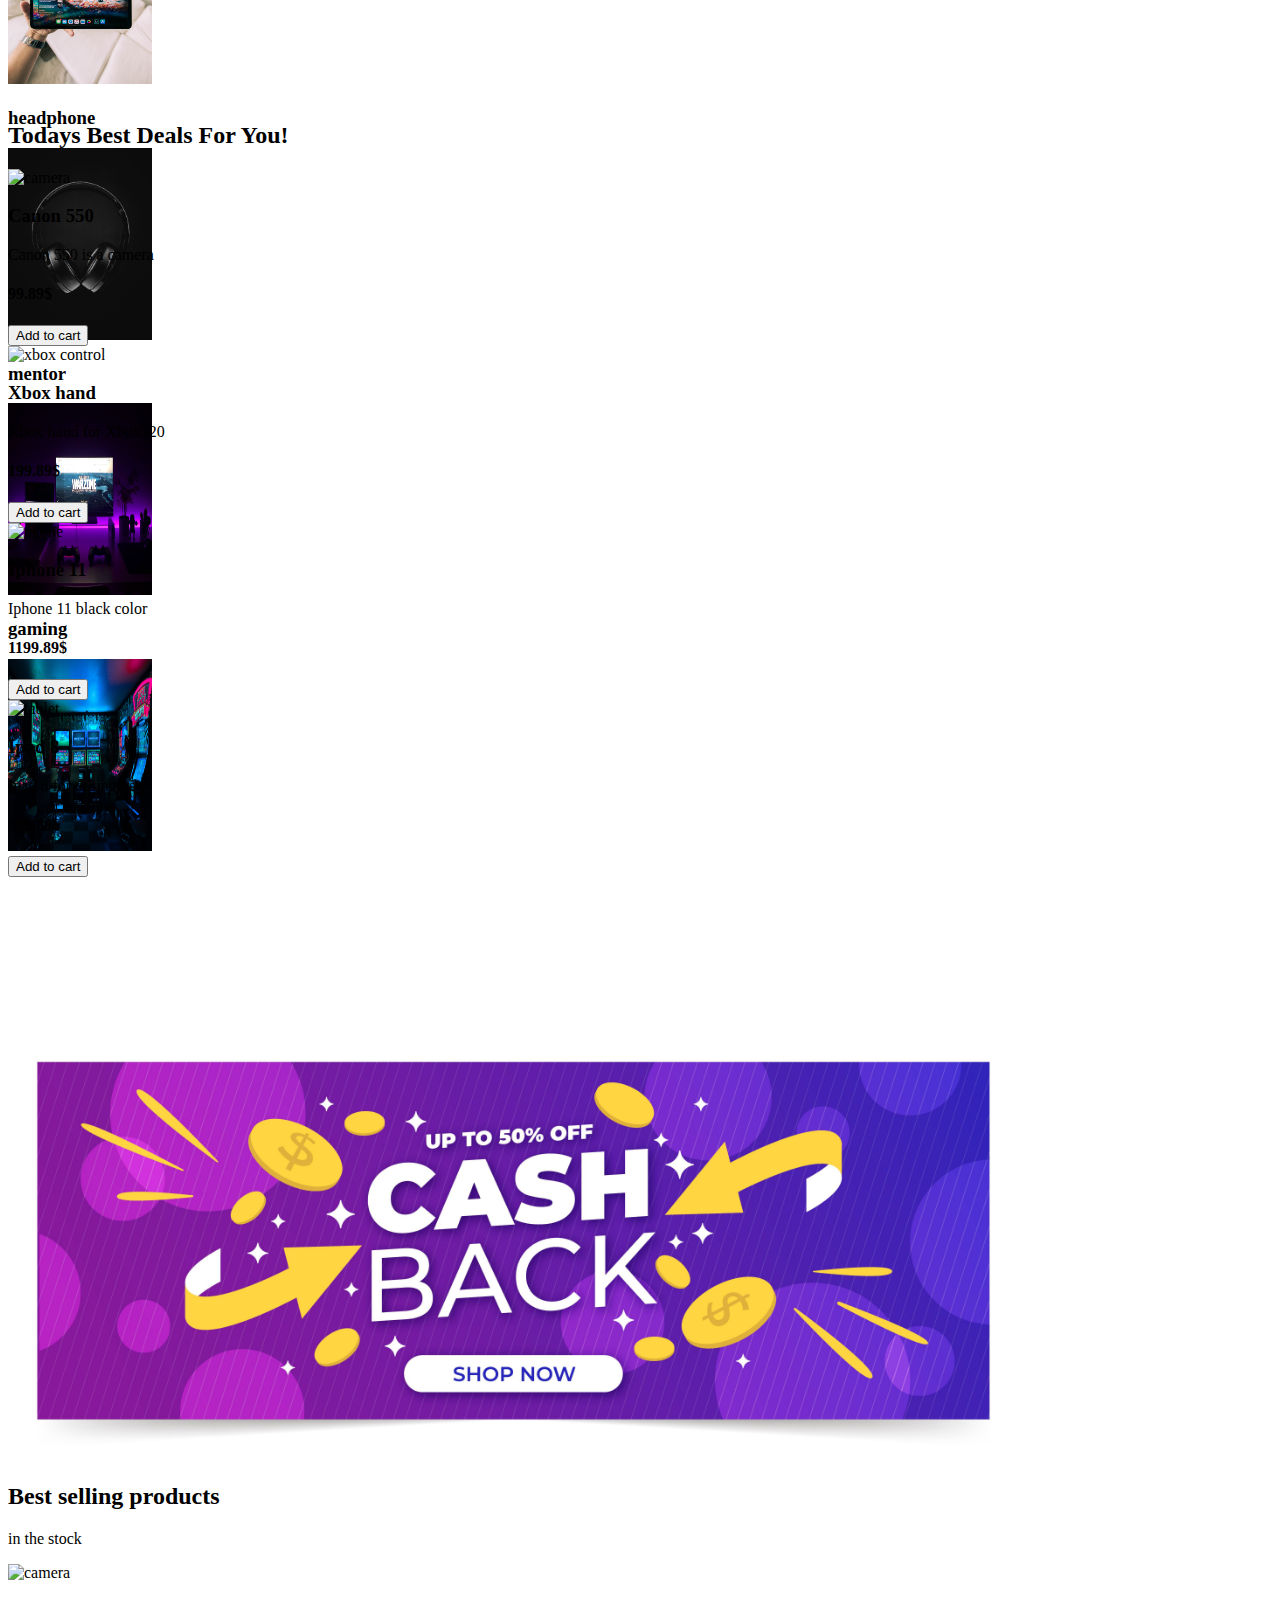
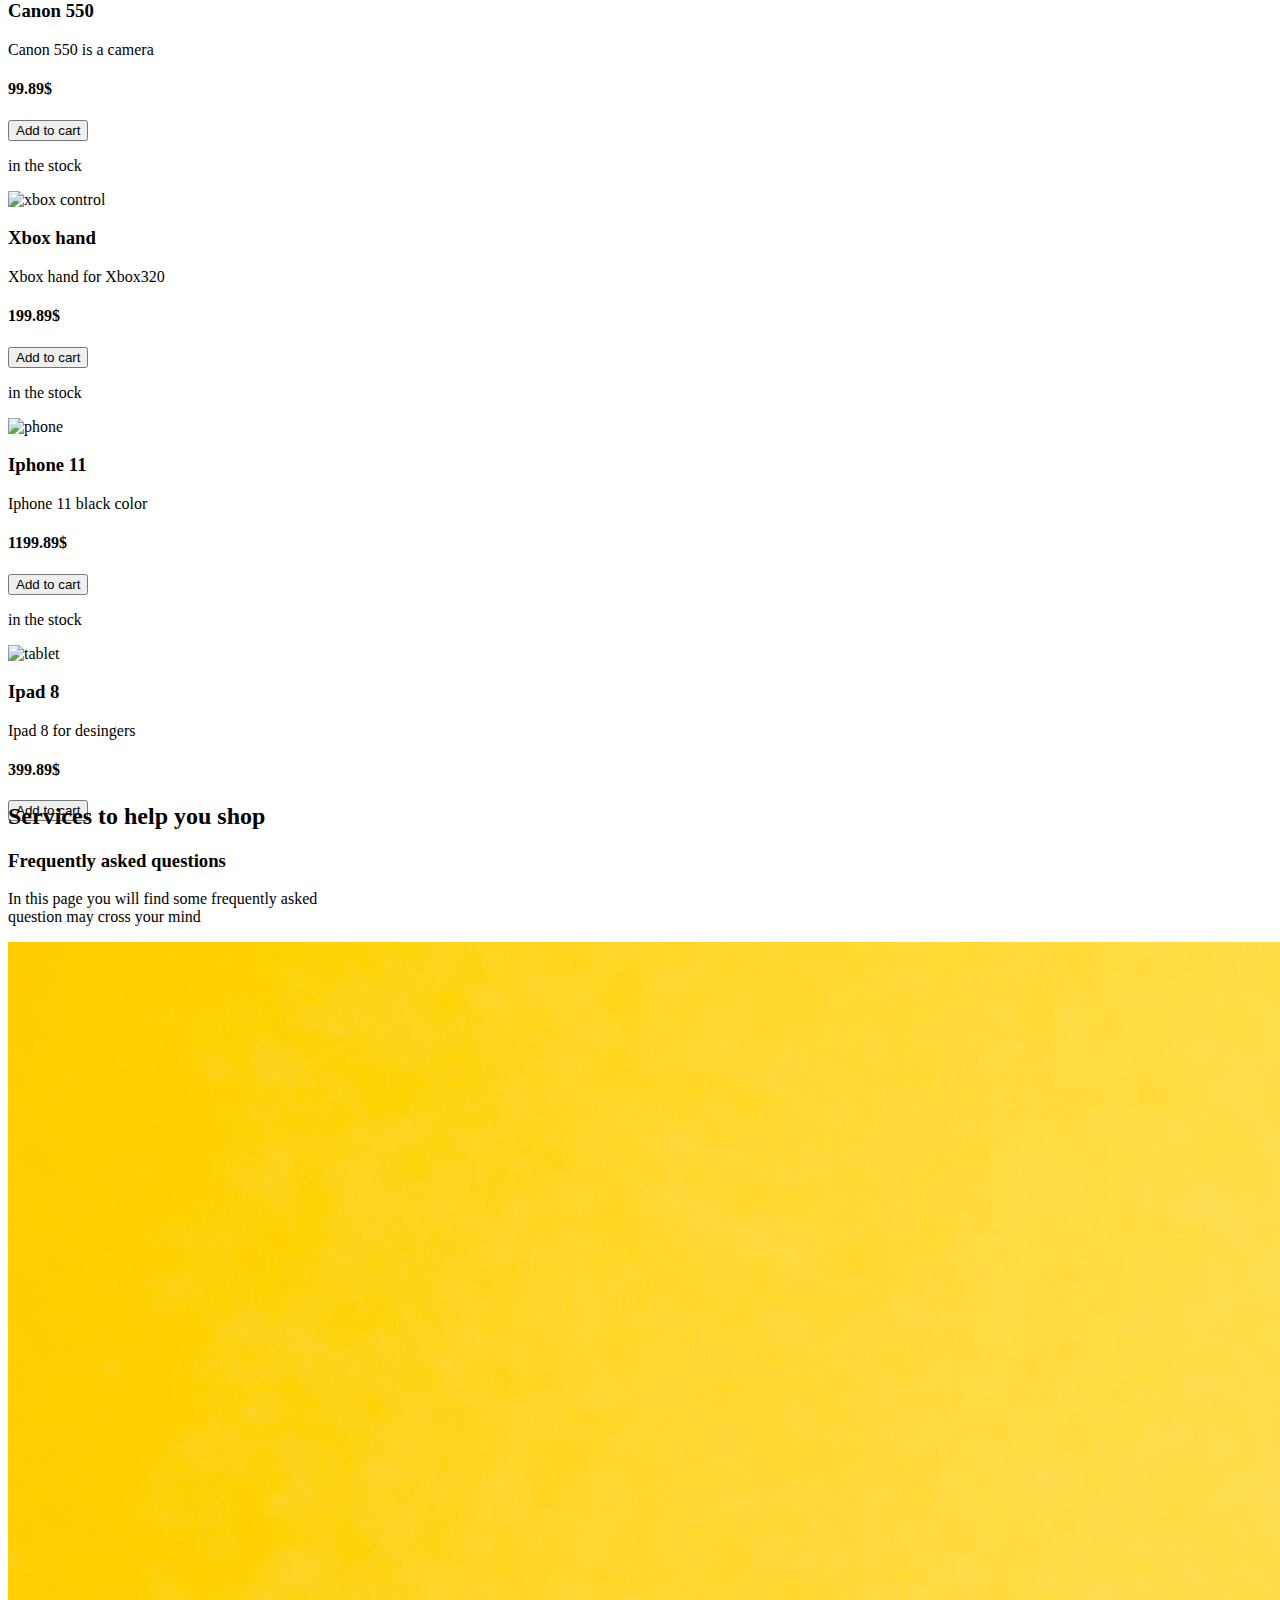
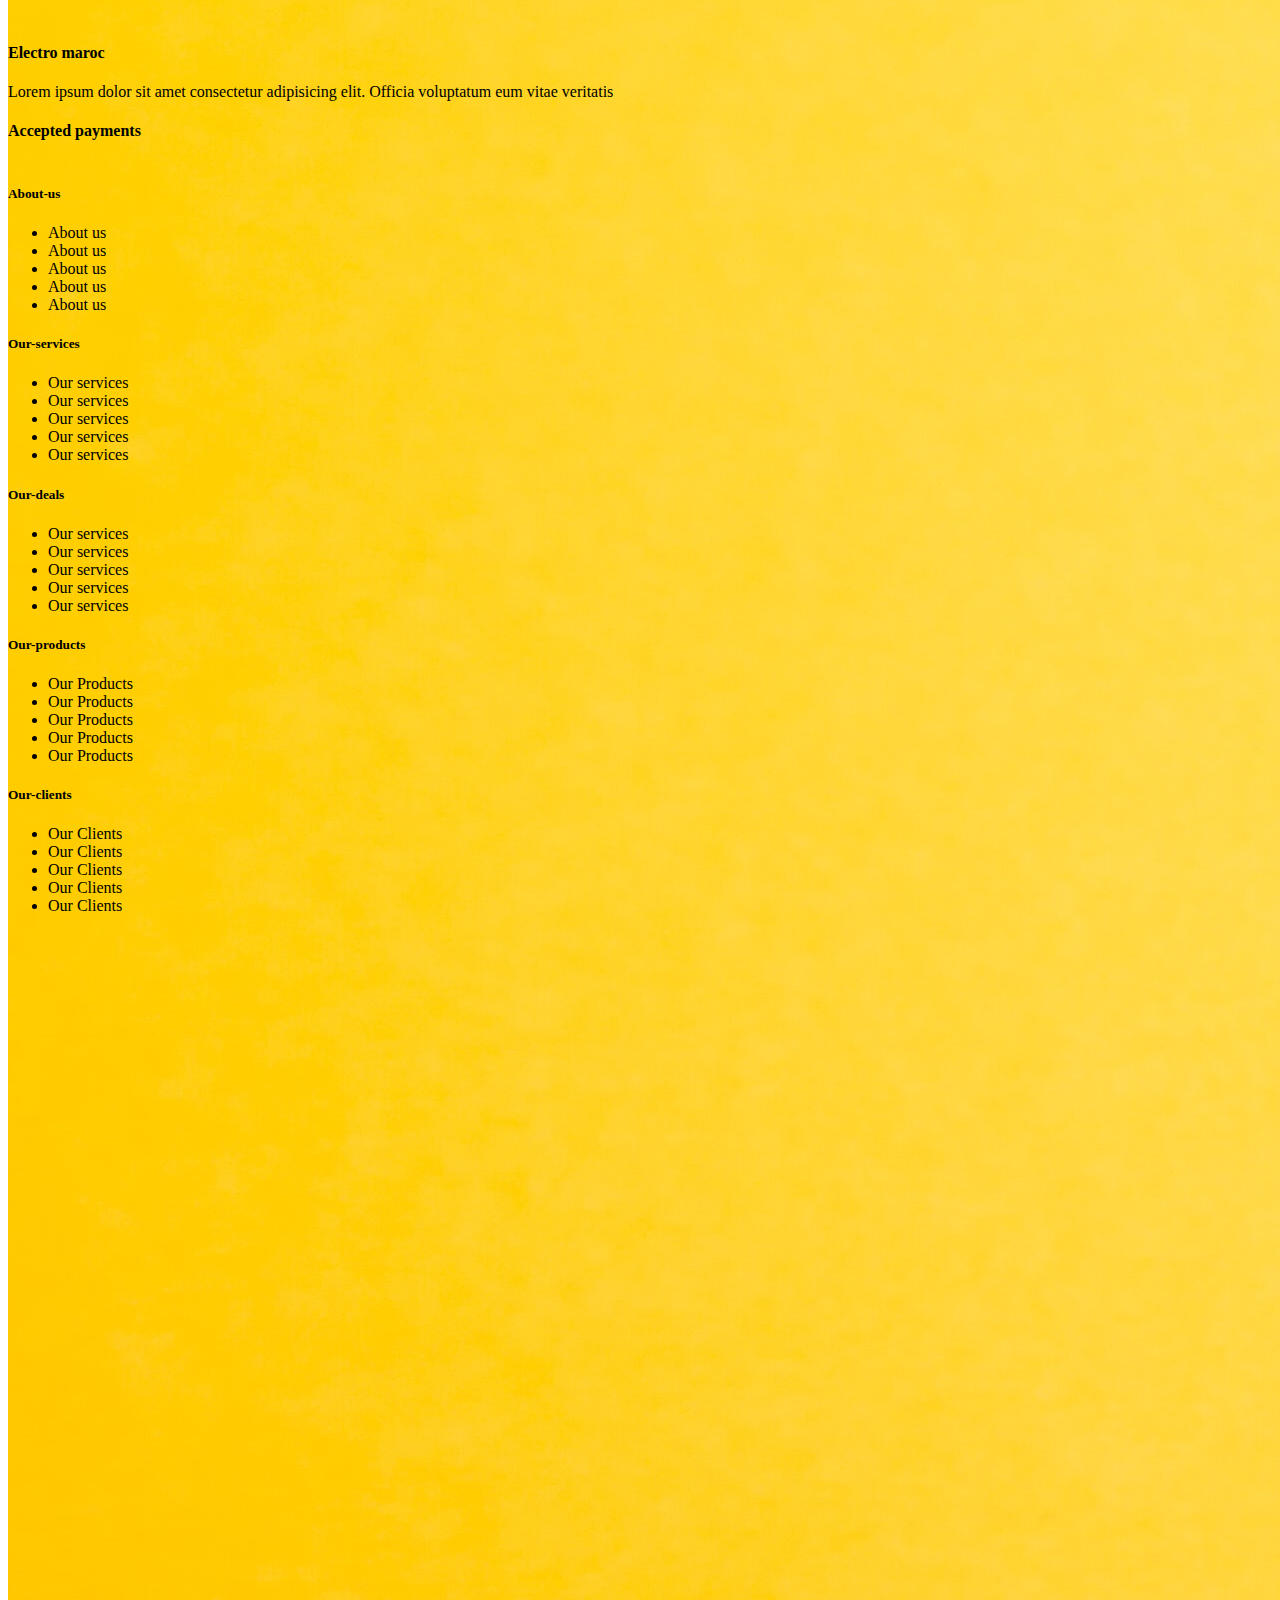
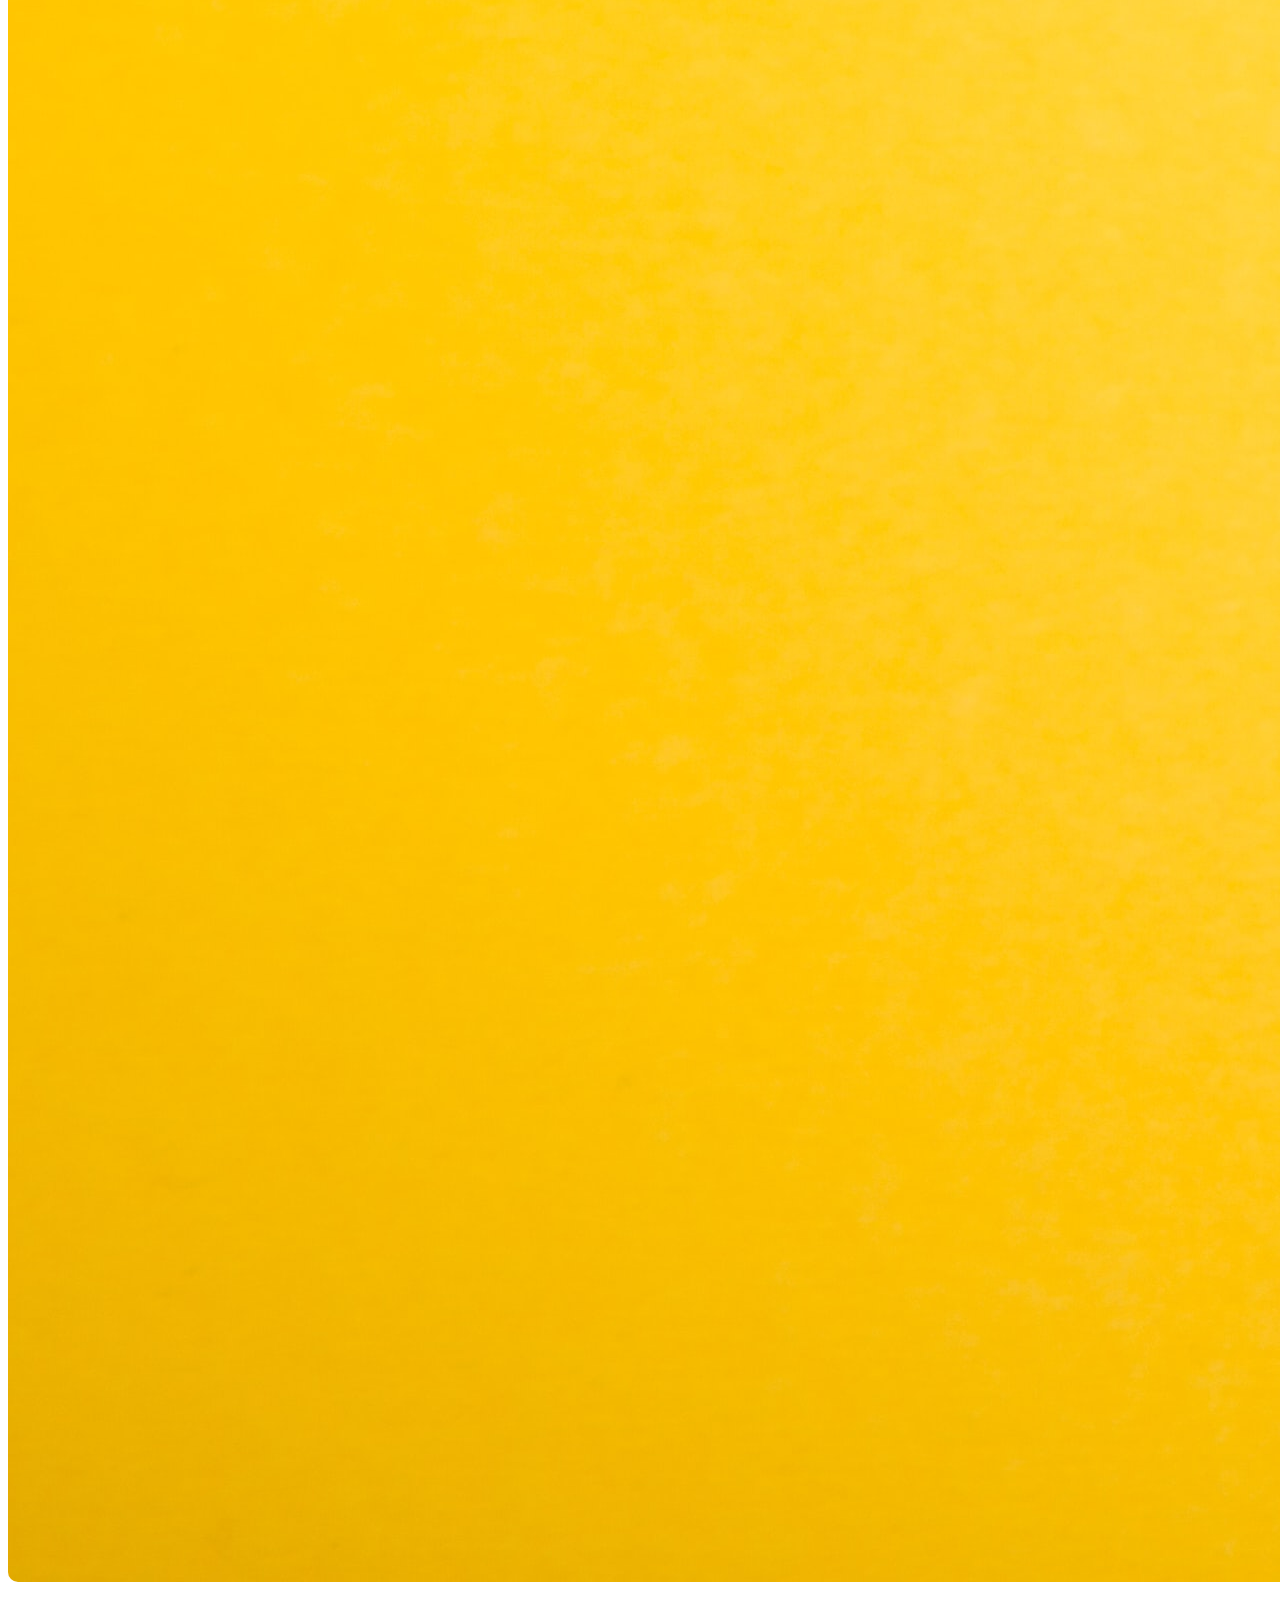
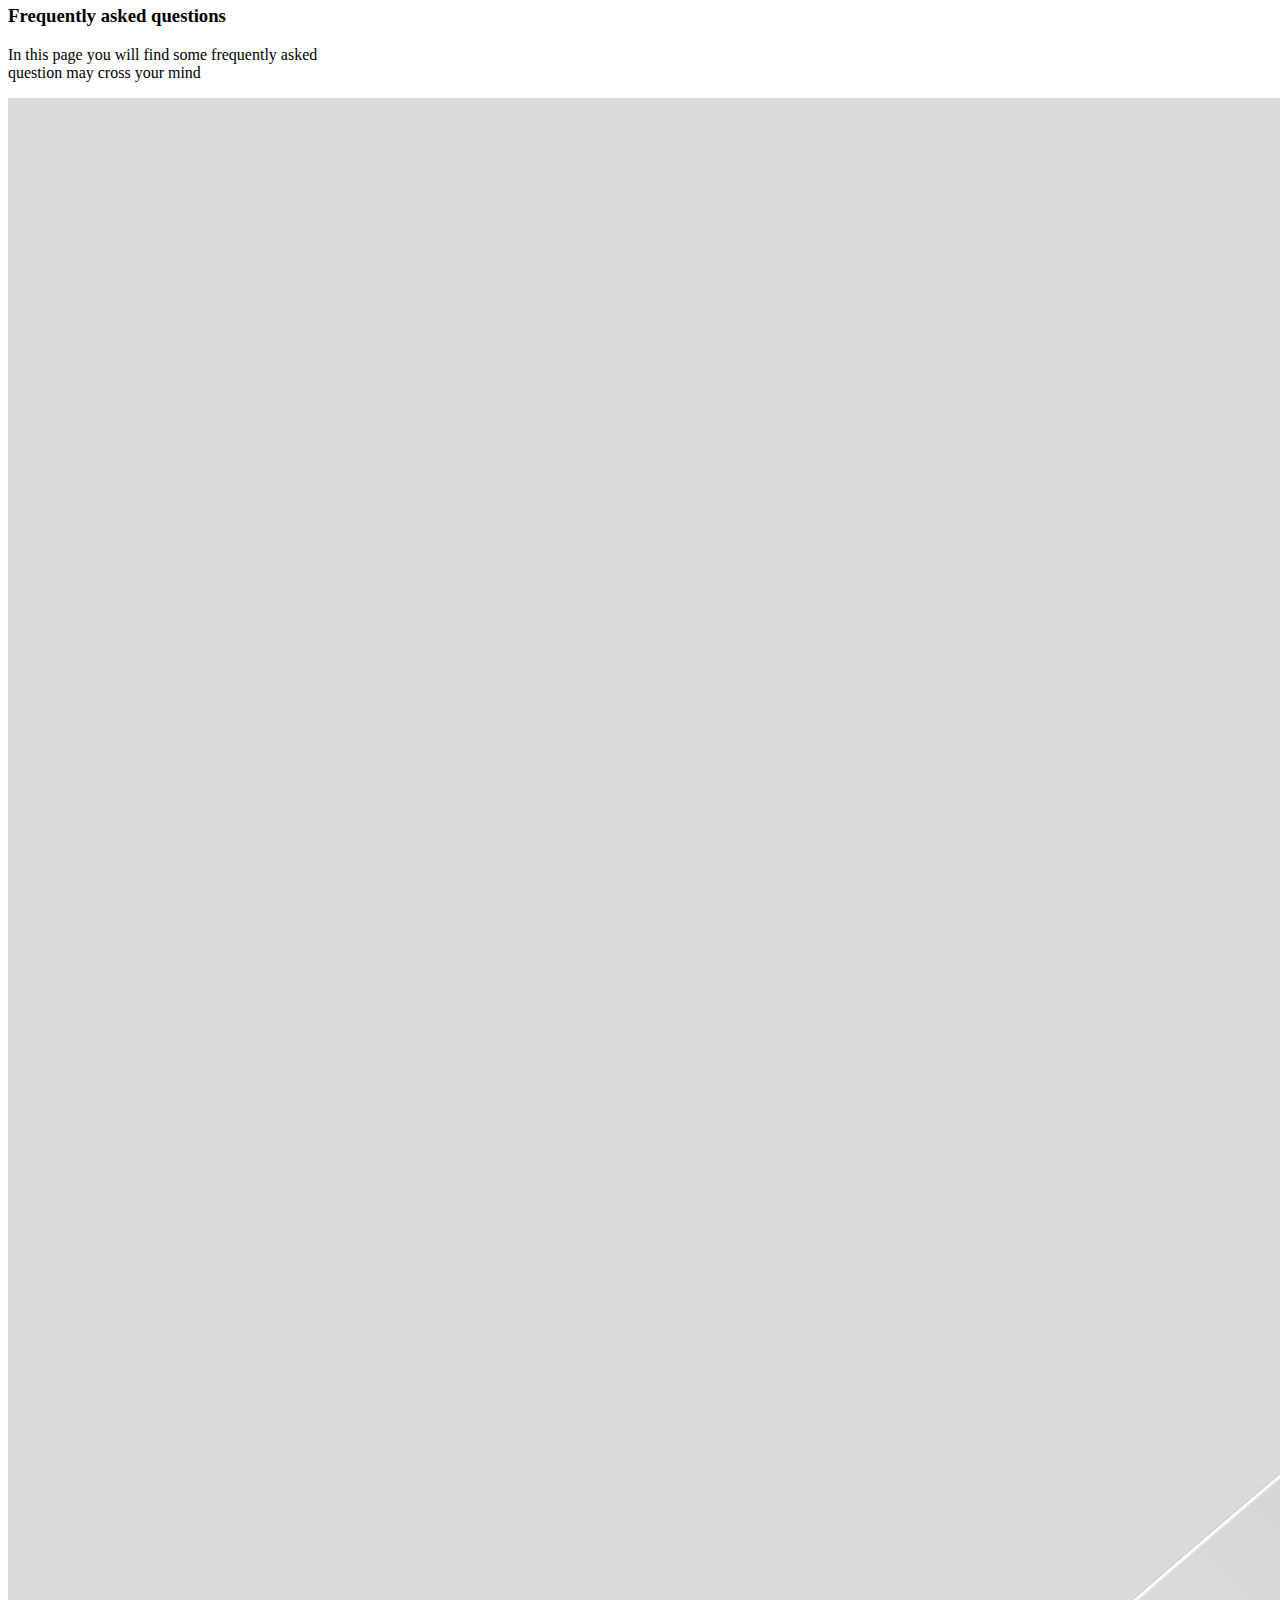
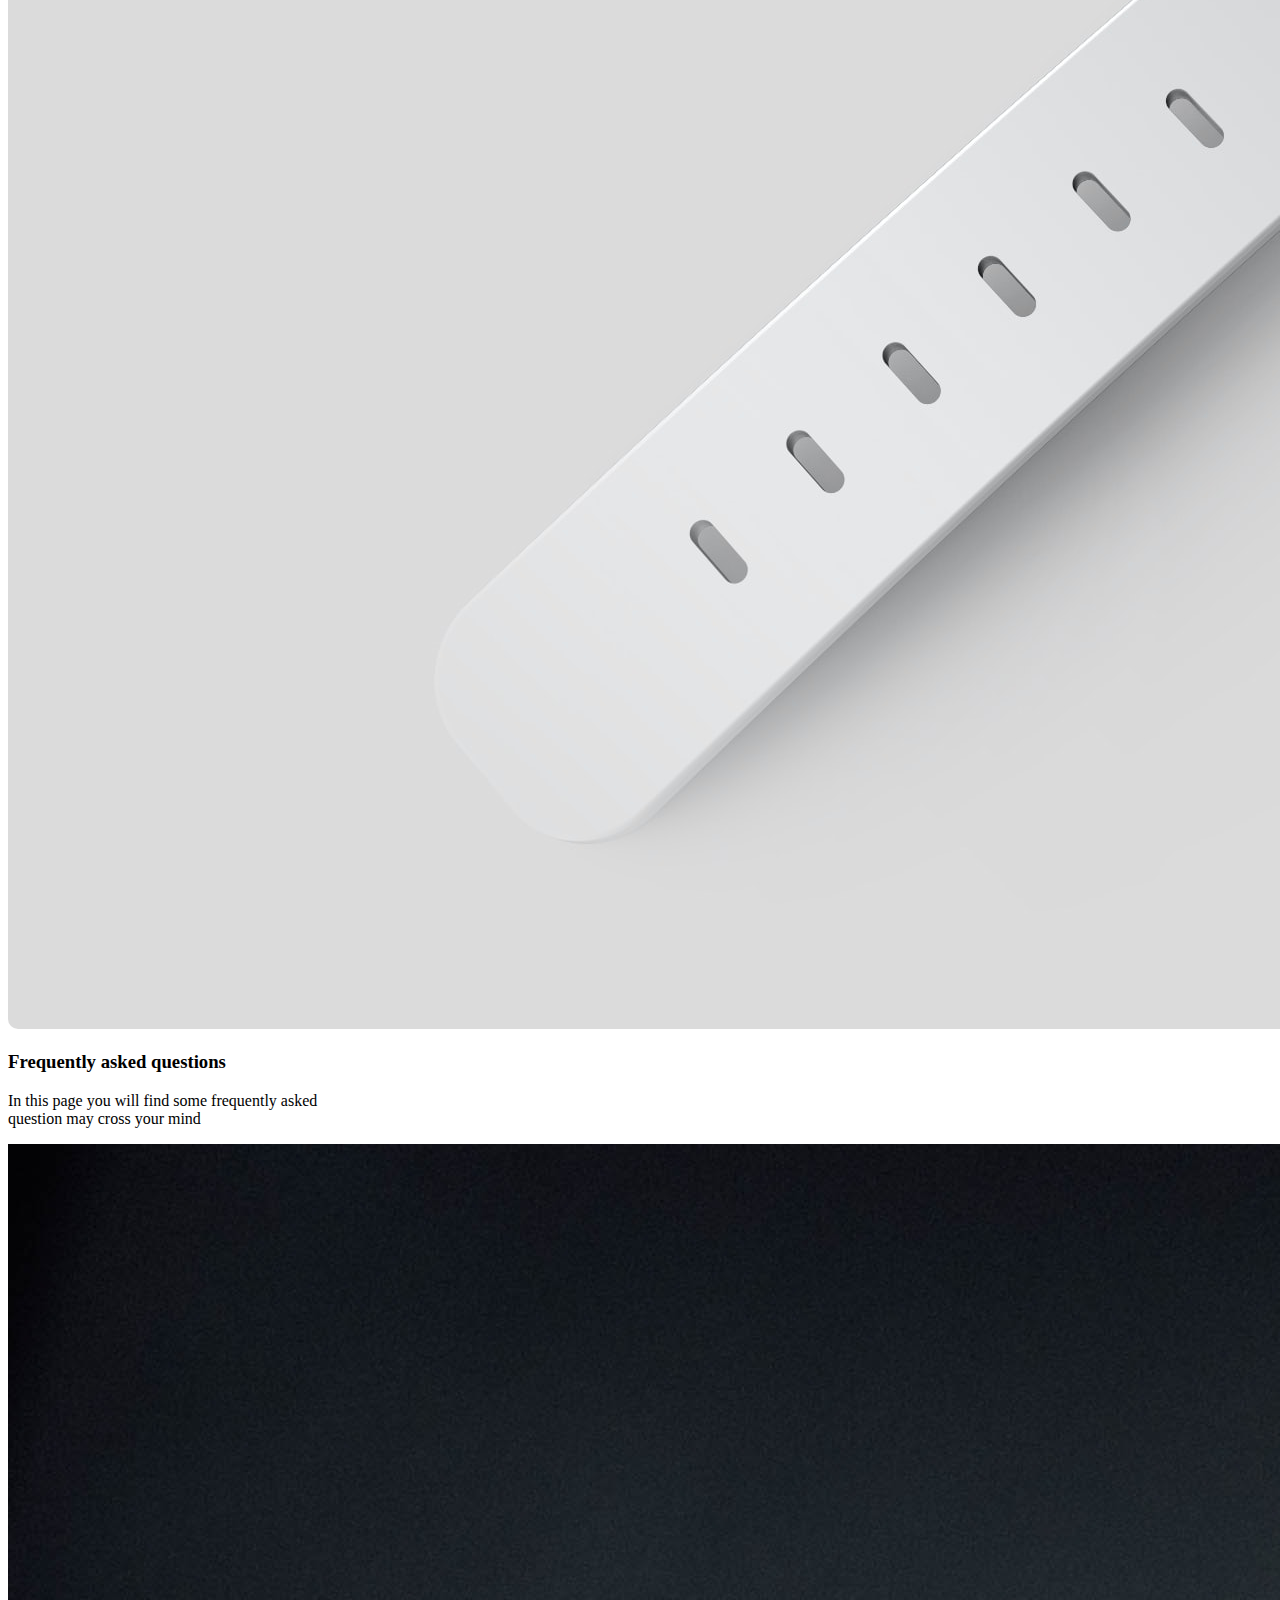
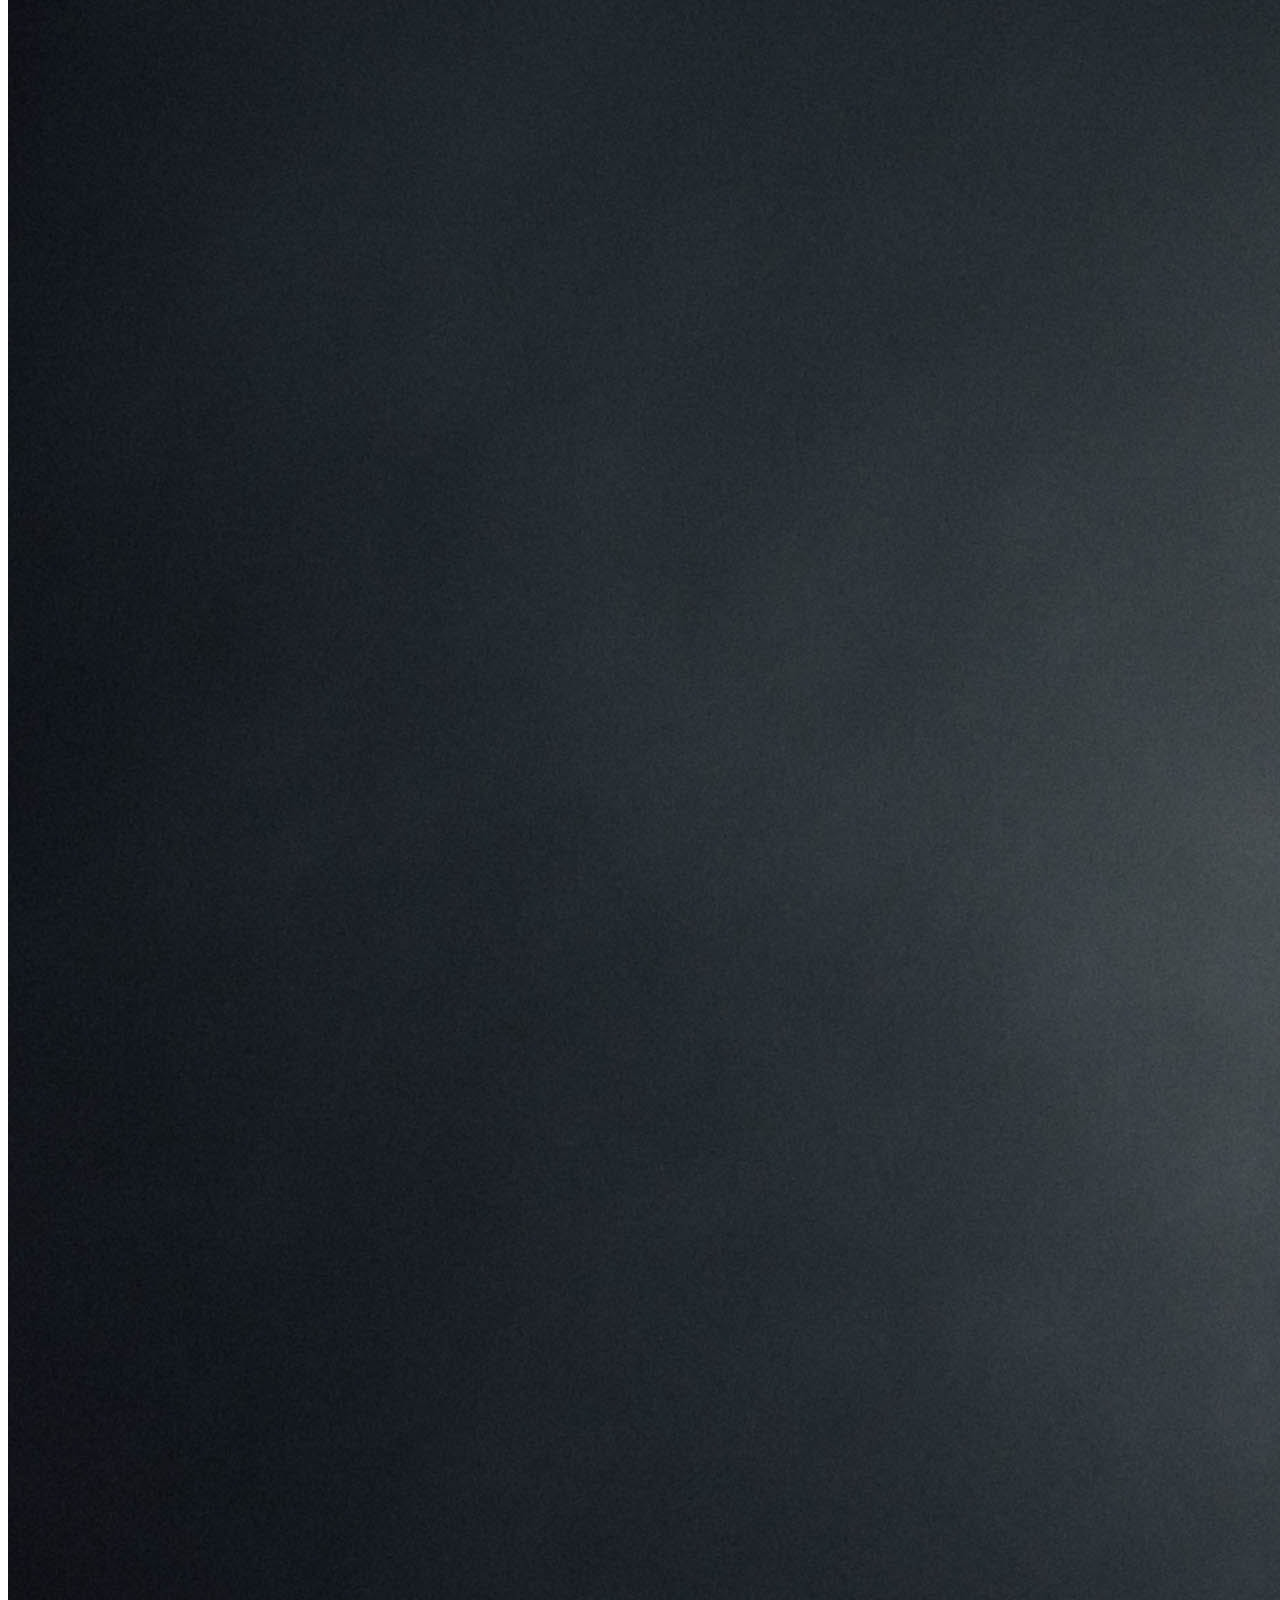
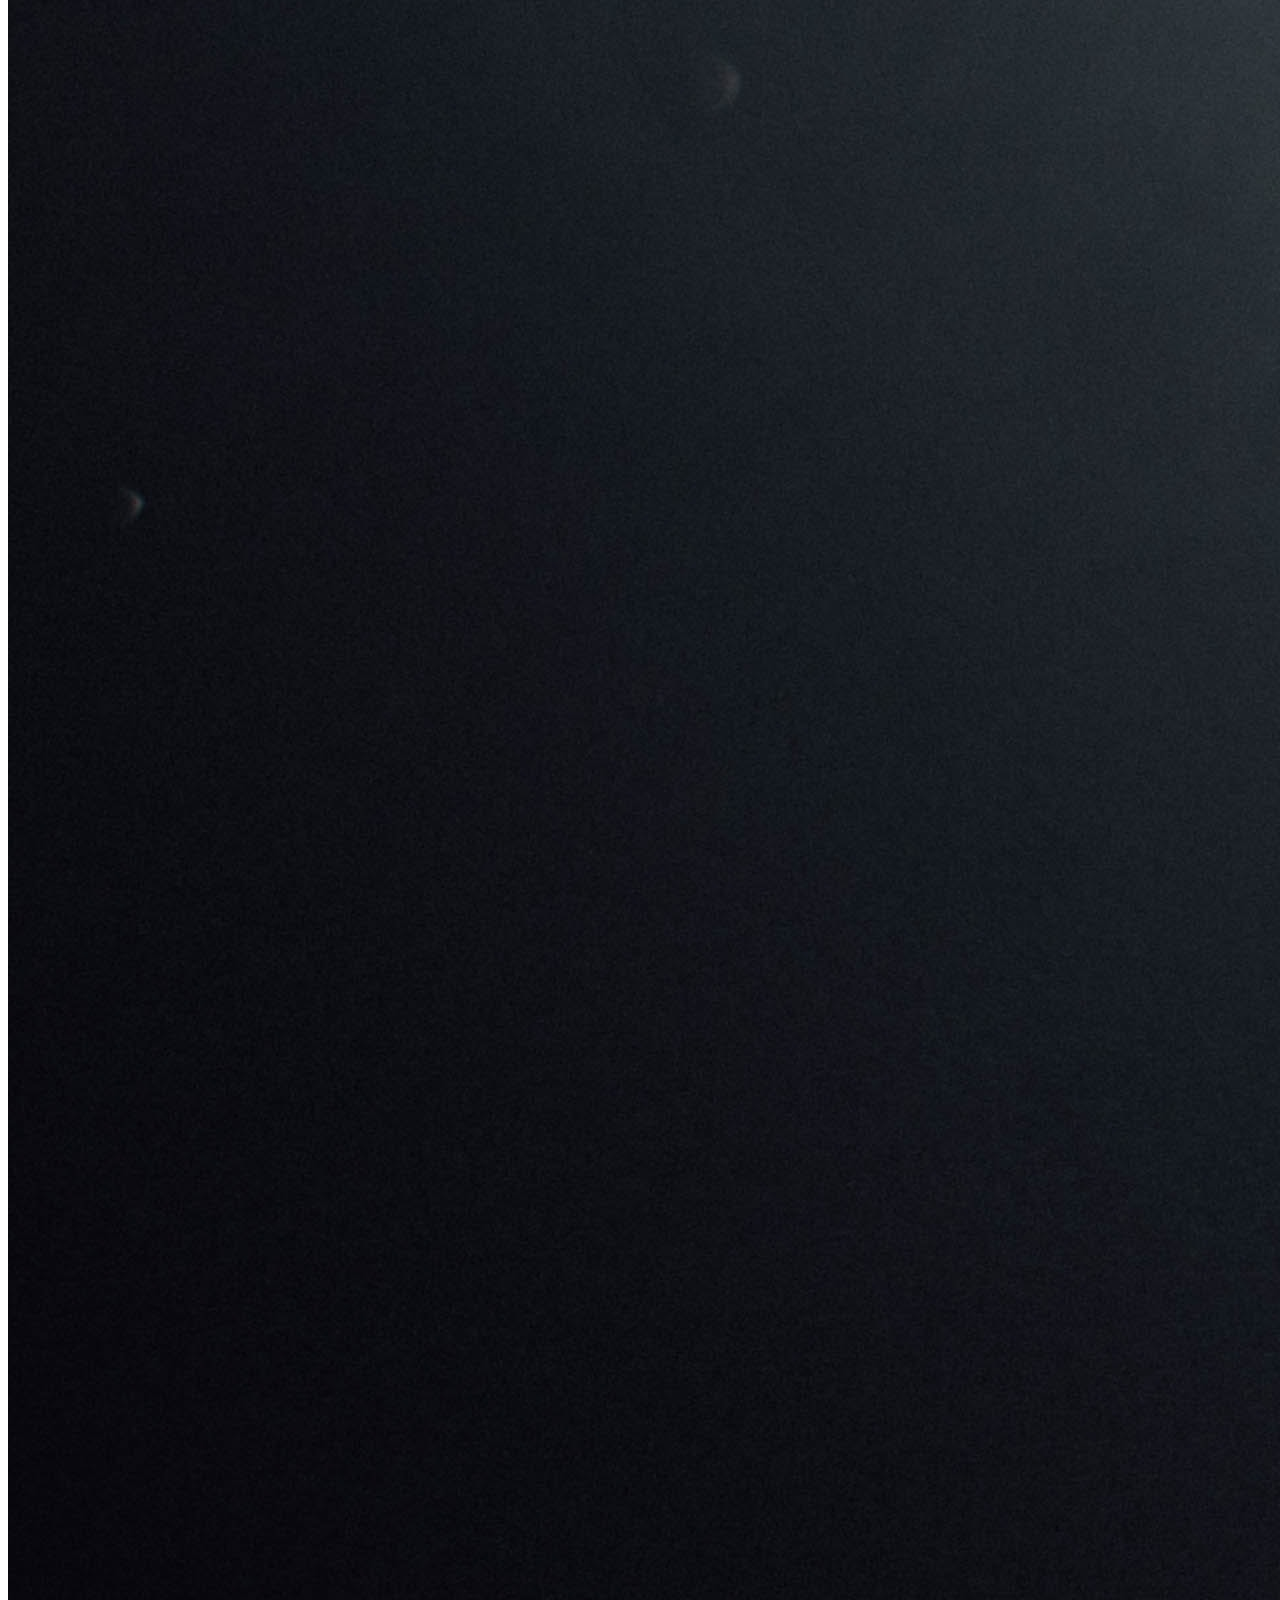
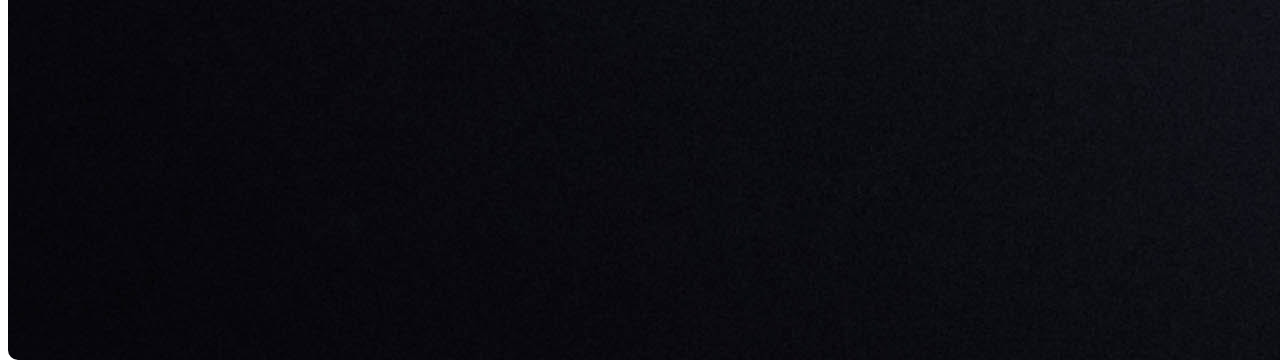
==== commit 55d3fb61: "Added all categories pages and link them together with index.html front-end 90%" ====
--- a/view/index.html
+++ b/view/index.html
@@ -39,17 +39,18 @@
 
             <div class="logo">ShopCart</div>
 
-            <div class="list w-72">
-
-                <ul class="flex justify-between">
+            <div class="list w-84">
+
+                <ul class="flex justify-between gap-4" style="width: 100%;">
                     <select class="cursor-pointer bg-inherit hover:text-lime-700 transition duration-170 ease-in-out" >
-                        <option value="">Categories</option>
+                        <option value=""><a href="#categories">Categories</a></option>
                         <option value="">Computers</option>
                         <option value="">Phones</option>
                         <option value="">Tablets</option>
                     </select>
-                    <li class="cursor-pointer hover:text-lime-700 hover:text-lime-700 transition duration-170 ease-in-out">Deals</li>
-                    <li class="cursor-pointer hover:text-lime-700 hover:text-lime-700 transition duration-170 ease-in-out">What's new</li>
+                    <li class="cursor-pointer hover:text-lime-700 hover:text-lime-700 transition duration-170 ease-in-out"><a href="#deals">Deals</a></li>
+                    <li class="cursor-pointer hover:text-lime-700 hover:text-lime-700 transition duration-170 ease-in-out"><a href="#sales">Sales</a></li>
+                    <li class="cursor-pointer hover:text-lime-700 hover:text-lime-700 transition duration-170 ease-in-out"><a href="#services">Services</a></li>
                 </ul>
 
             </div>
@@ -62,8 +63,8 @@
             <div class="features flex justify-between">
 
                 <div class="account flex mx-4 cursor-pointer hover:text-lime-700 transition duration-170 ease-in-out">
-                    <i class="fa-solid fa-user mx-2 my-1"></i>
-                    <span>Account</span>
+                    <a href="./register.html"><i class="fa-solid fa-user mx-2 my-1"></i><span>Account</span></a>
+                    
                 </div>
 
                 <div class="cart flex cursor-pointer hover:text-lime-700 transition duration-170 ease-in-out">
@@ -97,49 +98,49 @@
     <!-- Start categories  -->
 
 
-    <section class="categories container ">
+    <section class="categories container " id="categories">
 
         <h2 class="my-10 mx-7 font-semibold text-neutral-700  font-sans text-2xl">Shop our categories</h2>
 
         <div class="categories-list flex justify-evenly m-auto mt-3 overflow-x-auto">
-
+            
             <!-- Category -->
-            <div class="computer-cate cursor-pointerv hover:animate-pulse">
+            <div class="computer-cate cursor-pointerv hover:animate-pulse" onClick="location.href='./computersCategory.html'">
 
                 <h3 class="font-mono text-white text-lg absolute z-10 mx-7 my-3">computers</h3>
                 <img src="./assets/images/computer.jpg" alt="computer" class="relative rounded-lg">
             </div>
 
             <!-- Category -->
-            <div class="phone-cate cursor-pointer hover:animate-pulse">
+            <div class="phone-cate cursor-pointer hover:animate-pulse" onClick="location.href='./phoneCategory.html'">
 
                 <h3 class="font-mono text-white text-lg absolute z-10 mx-11 my-3">phone</h3>
                 <img src="./assets/images/phones.jpg" alt="phone" class="relative rounded-lg">
             </div>
 
             <!-- Category -->
-            <div class="ipad-cate cursor-pointer hover:animate-pulse">
+            <div class="ipad-cate cursor-pointer hover:animate-pulse" onclick="location.href='./ipadCategory.html'">
 
                 <h3 class="font-mono text-white text-lg absolute z-10 mx-11 my-3">ipad</h3>
                 <img src="./assets/images/ipad.jpg" alt="ipad" class="relative rounded-lg">
             </div>
 
             <!-- Category -->
-            <div class="headphone-cate cursor-pointer hover:animate-pulse">
+            <div class="headphone-cate cursor-pointer hover:animate-pulse" onclick="location.href='./headphoneCategory.html'">
 
                 <h3 class="font-mono text-white text-lg absolute z-10 mx-7 my-3">headphone</h3>
                 <img src="./assets/images/headphone.jpg" alt="headphone" class="relative rounded-lg">
             </div>
 
             <!-- Category -->
-            <div class="mentor-cate cursor-pointer hover:animate-pulse">
+            <div class="mentor-cate cursor-pointer hover:animate-pulse" onclick="location.href='./mentorCategory.html'">
 
                 <h3 class="font-mono text-white text-lg absolute z-10 mx-10 my-3">mentor</h3>
                 <img src="./assets/images/mentor.jpg" alt="mentor" class="relative rounded-lg">
             </div>
 
             <!-- Category -->
-            <div class="gaming-cate cursor-pointer hover:animate-pulse">
+            <div class="gaming-cate cursor-pointer hover:animate-pulse" onClick="location.href='./gamingCategory.html'">
 
                 <h3 class="font-mono text-white text-lg absolute z-10 mx-10 my-3">gaming</h3>
                 <img src="./assets/images/gaming.jpg" alt="gaming" class="relative rounded-lg">
@@ -153,7 +154,7 @@
 
     <!-- Start best deals section -->
 
-    <section style="height: 100vh" class="overflow-x-auto">
+    <section style="height: 100vh" class="overflow-x-auto" id="deals">
 
         <h2 class="my-7 mx-7 font-semibold text-neutral-700 font-sans text-2xl">Todays Best Deals For You!</h2>
 
@@ -324,7 +325,7 @@
 
     <!-- Start best selling products -->
 
-    <section style="height: 100vh" class="overflow-x-auto">
+    <section style="height: 100vh" class="overflow-x-auto" id="sales">
 
         <h2 class="my-7 mx-7 font-semibold text-neutral-700 font-sans text-2xl">Best selling products</h2>
 
@@ -506,7 +507,7 @@
 
     <!-- Start services section -->
 
-    <section class="help-services my-10" style="height: 90vh;">
+    <section class="help-services my-10" style="height: 90vh;" id="services">
 
         <h2 class="my-7 mx-7 font-semibold text-neutral-700 font-sans text-2xl">Services to help you shop</h2>
 
